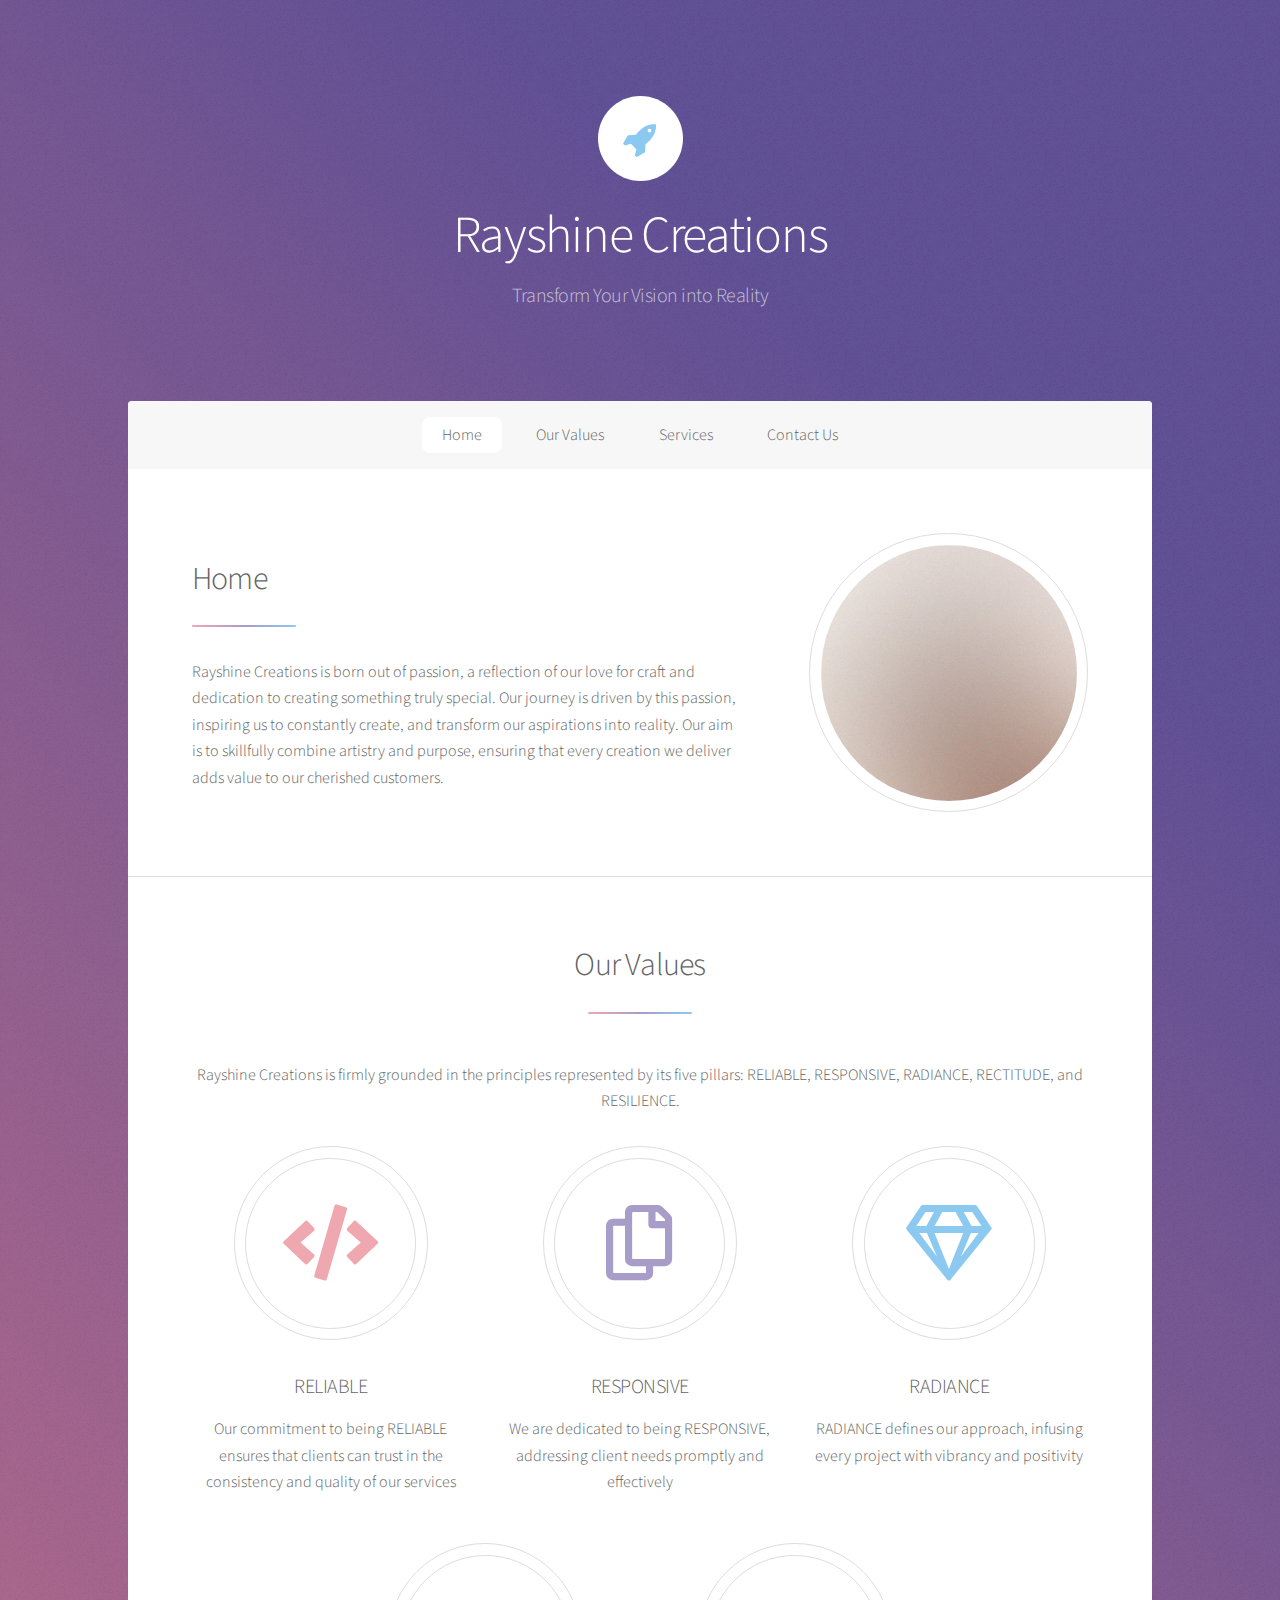
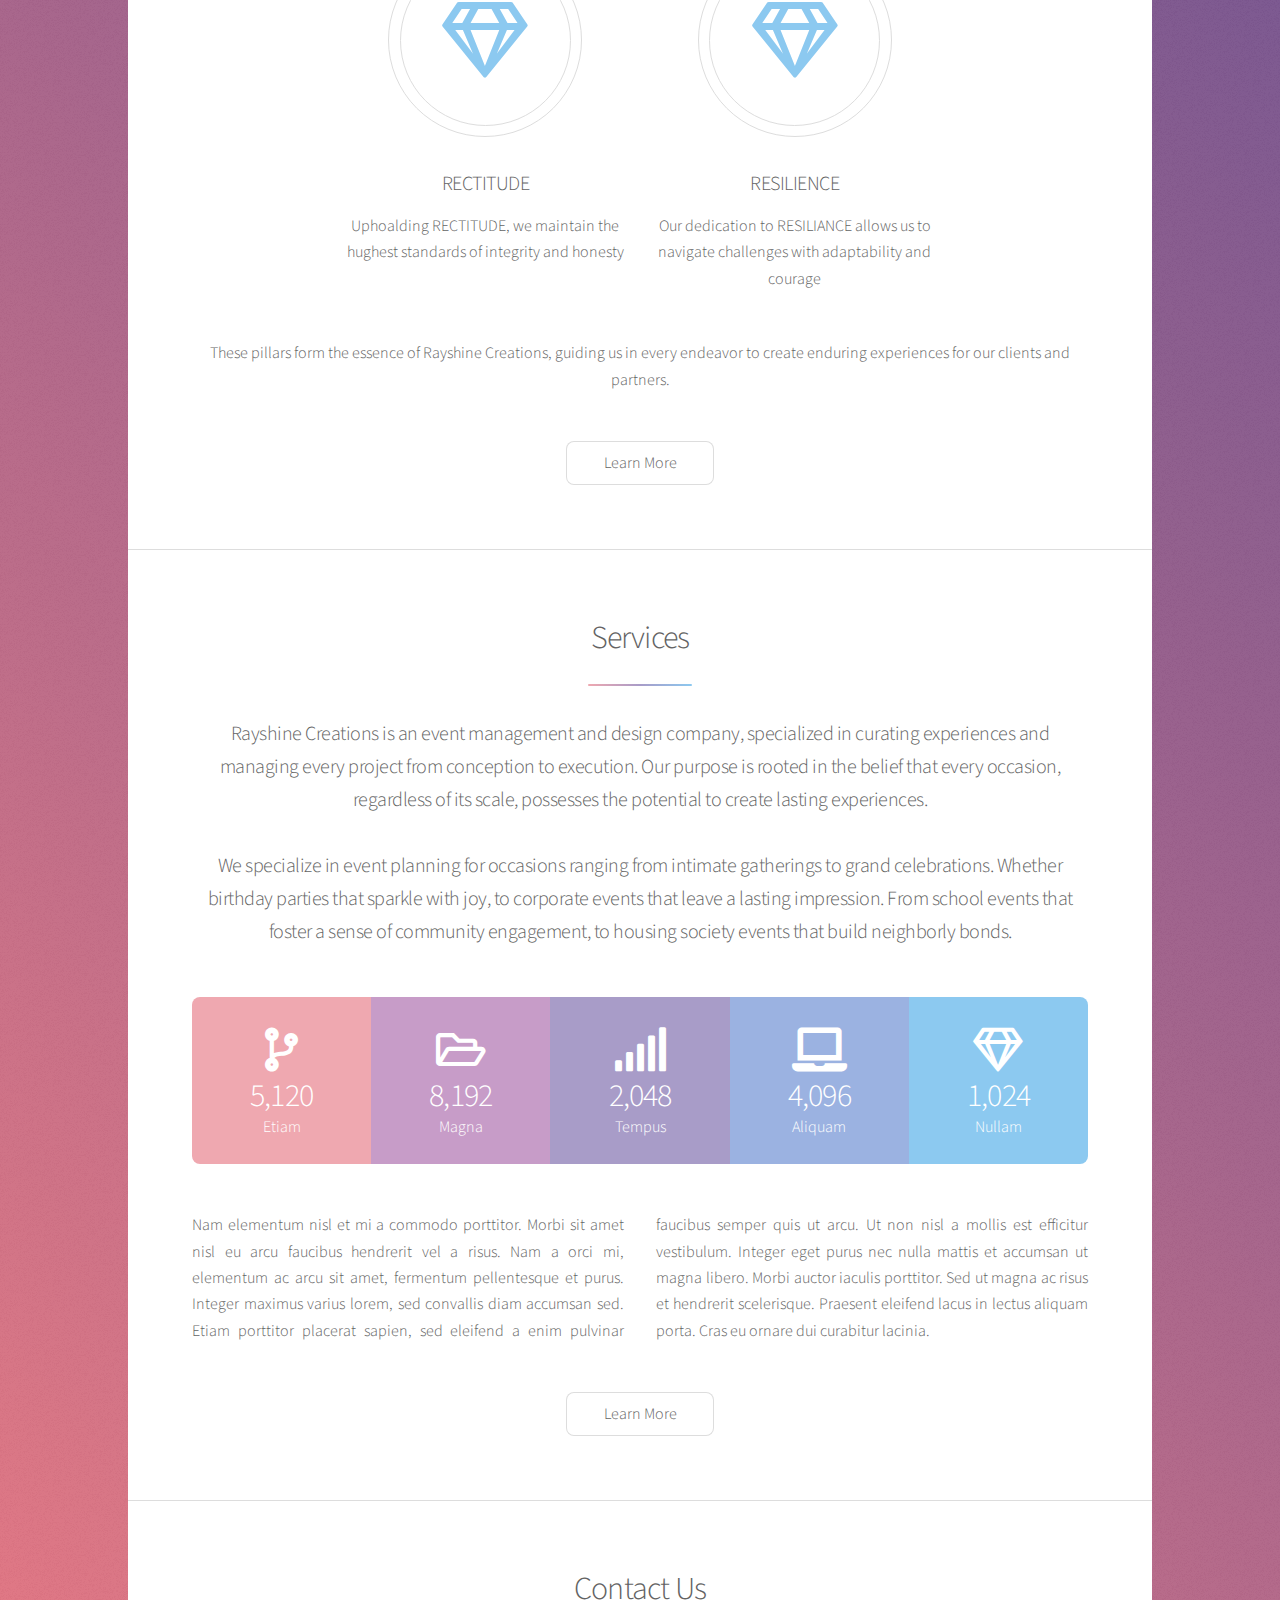
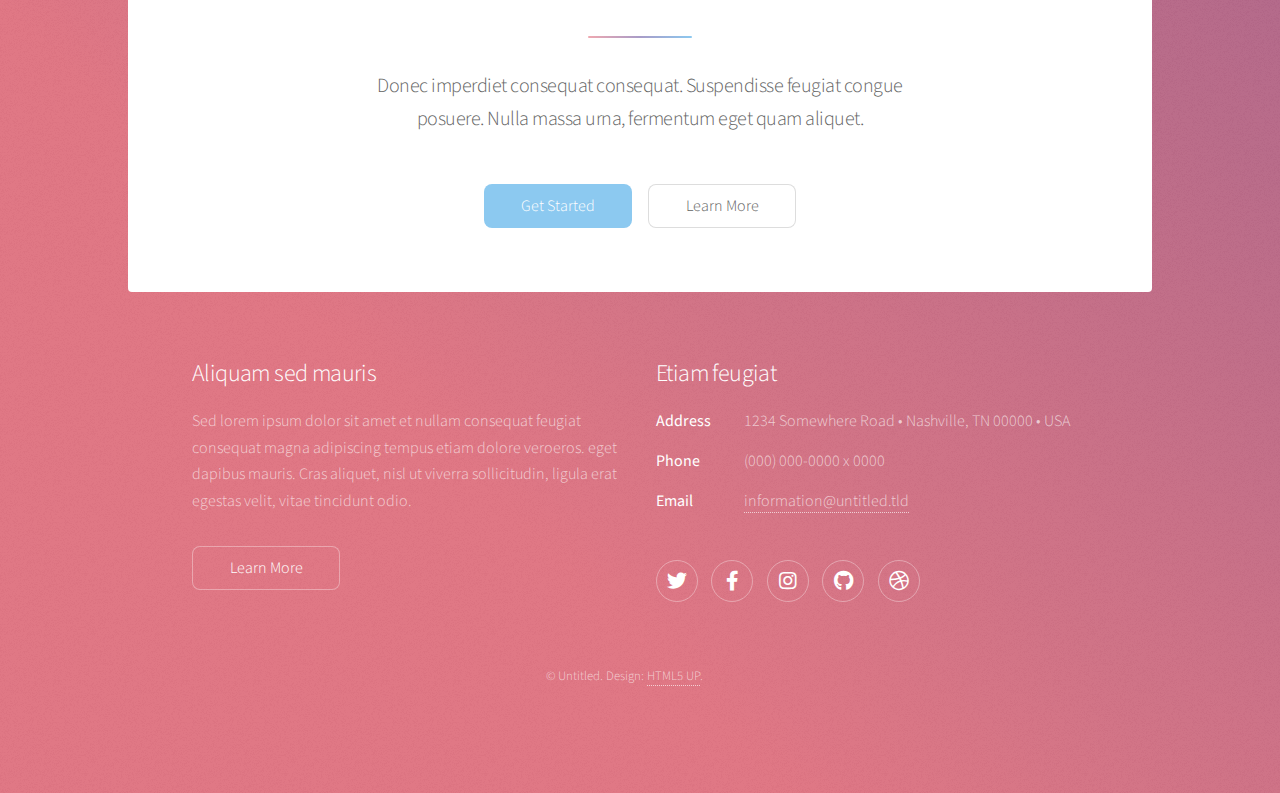
==== index.html @ f898d77c "initial commit" ====
<!DOCTYPE HTML>

<html>
	<head>
		<title>Rayshine Creations</title>
		<meta charset="utf-8" />
		<meta name="viewport" content="width=device-width, initial-scale=1, user-scalable=no" />
		<link rel="stylesheet" href="assets/css/main.css" />
		<noscript><link rel="stylesheet" href="assets/css/noscript.css" /></noscript>
	</head>
	<body class="is-preload">

		<!-- Wrapper -->
			<div id="wrapper">

				<!-- Header -->
					<header id="header" class="alt">
						<span class="logo"><img src="images/logo.svg" alt="" /></span>
						<h1>Rayshine Creations</h1>
						<p>Transform Your Vision into Reality</p>
					</header>

				<!-- Nav -->
					<nav id="nav">
						<ul>
							<li><a href="#intro" class="active">Home</a></li>
							<li><a href="#first">Our Values</a></li>
							<li><a href="#second">Services</a></li>
							<li><a href="#cta">Contact Us</a></li>
						</ul>
					</nav>

				<!-- Main -->
					<div id="main">

						<!-- Introduction -->
							<section id="intro" class="main">
								<div class="spotlight">
									<div class="content">
										<header class="major">
											<h2>Home</h2>
										</header>
										<p>Rayshine Creations is born out of passion, a reflection of our love for craft and dedication to creating
											something truly special. Our journey is driven by this passion, inspiring us to constantly create, and
											transform our aspirations into reality. Our aim is to skillfully combine artistry and purpose, ensuring
											that every creation we deliver adds value to our cherished customers.</p>
									</div>
									<span class="image"><img src="images/pic01.jpg" alt="" /></span>
								</div>
							</section>

						<!-- First Section -->
							<section id="first" class="main special">
								<header class="major">
									<h2>Our Values</h2>
								</header>
								<p>Rayshine Creations is firmly grounded in the principles represented by its five pillars:
									RELIABLE, RESPONSIVE, RADIANCE, RECTITUDE, and RESILIENCE.</p>
								<ul class="features">
									<li>
										<span class="icon solid major style1 fa-code"></span>
										<h3>RELIABLE</h3>
										<p>Our commitment to being RELIABLE ensures that clients can trust in the consistency and quality of our services</p>
									</li>
									<li>
										<span class="icon major style3 fa-copy"></span>
										<h3>RESPONSIVE</h3>
										<p>We are dedicated to being RESPONSIVE, addressing client needs promptly and effectively</p>
									</li>
									<li>
										<span class="icon major style5 fa-gem"></span>
										<h3>RADIANCE</h3>
										<p>RADIANCE defines our approach, infusing every project with vibrancy and positivity</p>
									</li>
									<li>
										<span class="icon major style5 fa-gem"></span>
										<h3>RECTITUDE</h3>
										<p>Uphoalding RECTITUDE, we maintain the hughest standards of integrity and honesty</p>
									</li>
									<li>
										<span class="icon major style5 fa-gem"></span>
										<h3>RESILIENCE</h3>
										<p>Our dedication to RESILIANCE allows us to navigate challenges with adaptability and courage</p>
									</li>
								</ul>
								<p>These pillars form the essence of Rayshine Creations, guiding us in every endeavor to create enduring experiences for our clients and partners.</p>
								<footer class="major">
									<ul class="actions special">
										<li><a href="generic.html" class="button">Learn More</a></li>
									</ul>
								</footer>
							</section>

						<!-- Second Section -->
							<section id="second" class="main special">
								<header class="major">
									<h2>Services</h2>
									<p>Rayshine Creations is an event management and design company, specialized in curating experiences and managing every project from conception to execution. Our purpose is rooted in the belief that every occasion, regardless of its scale, possesses the potential to create lasting experiences.<br><br>
										We specialize in event planning for occasions ranging from intimate gatherings to grand celebrations. Whether birthday parties that sparkle with joy, to corporate events that leave a lasting impression. From school events that foster a sense of community engagement, to housing society events that build neighborly bonds.
									</p>
								</header>
								<ul class="statistics">
									<li class="style1">
										<span class="icon solid fa-code-branch"></span>
										<strong>5,120</strong> Etiam
									</li>
									<li class="style2">
										<span class="icon fa-folder-open"></span>
										<strong>8,192</strong> Magna
									</li>
									<li class="style3">
										<span class="icon solid fa-signal"></span>
										<strong>2,048</strong> Tempus
									</li>
									<li class="style4">
										<span class="icon solid fa-laptop"></span>
										<strong>4,096</strong> Aliquam
									</li>
									<li class="style5">
										<span class="icon fa-gem"></span>
										<strong>1,024</strong> Nullam
									</li>
								</ul>
								<p class="content">Nam elementum nisl et mi a commodo porttitor. Morbi sit amet nisl eu arcu faucibus hendrerit vel a risus. Nam a orci mi, elementum ac arcu sit amet, fermentum pellentesque et purus. Integer maximus varius lorem, sed convallis diam accumsan sed. Etiam porttitor placerat sapien, sed eleifend a enim pulvinar faucibus semper quis ut arcu. Ut non nisl a mollis est efficitur vestibulum. Integer eget purus nec nulla mattis et accumsan ut magna libero. Morbi auctor iaculis porttitor. Sed ut magna ac risus et hendrerit scelerisque. Praesent eleifend lacus in lectus aliquam porta. Cras eu ornare dui curabitur lacinia.</p>
								<footer class="major">
									<ul class="actions special">
										<li><a href="generic.html" class="button">Learn More</a></li>
									</ul>
								</footer>
							</section>

						<!-- Get Started -->
							<section id="cta" class="main special">
								<header class="major">
									<h2>Contact Us</h2>
									<p>Donec imperdiet consequat consequat. Suspendisse feugiat congue<br />
									posuere. Nulla massa urna, fermentum eget quam aliquet.</p>
								</header>
								<footer class="major">
									<ul class="actions special">
										<li><a href="generic.html" class="button primary">Get Started</a></li>
										<li><a href="generic.html" class="button">Learn More</a></li>
									</ul>
								</footer>
							</section>

					</div>

				<!-- Footer -->
					<footer id="footer">
						<section>
							<h2>Aliquam sed mauris</h2>
							<p>Sed lorem ipsum dolor sit amet et nullam consequat feugiat consequat magna adipiscing tempus etiam dolore veroeros. eget dapibus mauris. Cras aliquet, nisl ut viverra sollicitudin, ligula erat egestas velit, vitae tincidunt odio.</p>
							<ul class="actions">
								<li><a href="generic.html" class="button">Learn More</a></li>
							</ul>
						</section>
						<section>
							<h2>Etiam feugiat</h2>
							<dl class="alt">
								<dt>Address</dt>
								<dd>1234 Somewhere Road &bull; Nashville, TN 00000 &bull; USA</dd>
								<dt>Phone</dt>
								<dd>(000) 000-0000 x 0000</dd>
								<dt>Email</dt>
								<dd><a href="#">information@untitled.tld</a></dd>
							</dl>
							<ul class="icons">
								<li><a href="#" class="icon brands fa-twitter alt"><span class="label">Twitter</span></a></li>
								<li><a href="#" class="icon brands fa-facebook-f alt"><span class="label">Facebook</span></a></li>
								<li><a href="#" class="icon brands fa-instagram alt"><span class="label">Instagram</span></a></li>
								<li><a href="#" class="icon brands fa-github alt"><span class="label">GitHub</span></a></li>
								<li><a href="#" class="icon brands fa-dribbble alt"><span class="label">Dribbble</span></a></li>
							</ul>
						</section>
						<p class="copyright">&copy; Untitled. Design: <a href="https://html5up.net">HTML5 UP</a>.</p>
					</footer>

			</div>

		<!-- Scripts -->
			<script src="assets/js/jquery.min.js"></script>
			<script src="assets/js/jquery.scrollex.min.js"></script>
			<script src="assets/js/jquery.scrolly.min.js"></script>
			<script src="assets/js/browser.min.js"></script>
			<script src="assets/js/breakpoints.min.js"></script>
			<script src="assets/js/util.js"></script>
			<script src="assets/js/main.js"></script>

	</body>
</html>
---- assets/css/main.css ----
@import url(fontawesome-all.min.css);
@import 'https://fonts.googleapis.com/css?family=Source+Sans+Pro:300,400';


html, body, div, span, applet, object,
iframe, h1, h2, h3, h4, h5, h6, p, blockquote,
pre, a, abbr, acronym, address, big, cite,
code, del, dfn, em, img, ins, kbd, q, s, samp,
small, strike, strong, sub, sup, tt, var, b,
u, i, center, dl, dt, dd, ol, ul, li, fieldset,
form, label, legend, table, caption, tbody,
tfoot, thead, tr, th, td, article, aside,
canvas, details, embed, figure, figcaption,
footer, header, hgroup, menu, nav, output, ruby,
section, summary, time, mark, audio, video {
	margin: 0;
	padding: 0;
	border: 0;
	font-size: 100%;
	font: inherit;
	vertical-align: baseline;}

article, aside, details, figcaption, figure,
footer, header, hgroup, menu, nav, section {
	display: block;}

body {
	line-height: 1;
}

ol, ul {
	list-style: none;
}

blockquote, q {
	quotes: none;
}

	blockquote:before, blockquote:after, q:before, q:after {
		content: '';
		content: none;
	}

table {
	border-collapse: collapse;
	border-spacing: 0;
}

body {
	-webkit-text-size-adjust: none;
}

mark {
	background-color: transparent;
	color: inherit;
}

input::-moz-focus-inner {
	border: 0;
	padding: 0;
}

input, select, textarea {
	-moz-appearance: none;
	-webkit-appearance: none;
	-ms-appearance: none;
	appearance: none;
}

/* Basic */

	@-ms-viewport {
		width: device-width;
	}

	body {
		-ms-overflow-style: scrollbar;
	}

	@media screen and (max-width: 480px) {

		html, body {
			min-width: 320px;
		}

	}

	html {
		box-sizing: border-box;
	}

	*, *:before, *:after {
		box-sizing: inherit;
	}

	body {
		background-color: #935d8c;
		background-image: url("images/overlay.png"), -moz-linear-gradient(45deg, #e37682 15%, #5f4d93 85%);
		background-image: url("images/overlay.png"), -webkit-linear-gradient(45deg, #e37682 15%, #5f4d93 85%);
		background-image: url("images/overlay.png"), -ms-linear-gradient(45deg, #e37682 15%, #5f4d93 85%);
		background-image: url("images/overlay.png"), linear-gradient(45deg, #e37682 15%, #5f4d93 85%);
	}

		body.is-preload *, body.is-preload *:before, body.is-preload *:after {
			-moz-animation: none !important;
			-webkit-animation: none !important;
			-ms-animation: none !important;
			animation: none !important;
			-moz-transition: none !important;
			-webkit-transition: none !important;
			-ms-transition: none !important;
			transition: none !important;
		}

/* Type */

	body {
		background-color: #935d8c;
		color: rgba(255, 255, 255, 0.65);
	}

	body, input, select, textarea {
		font-family: "Source Sans Pro", Helvetica, sans-serif;
		font-size: 17pt;
		font-weight: 300;
		line-height: 1.65;
	}

		@media screen and (max-width: 1680px) {

			body, input, select, textarea {
				font-size: 14pt;
			}

		}

		@media screen and (max-width: 1280px) {

			body, input, select, textarea {
				font-size: 12pt;
			}

		}

		/* @media screen and (max-width: 360px) {

			body, input, select, textarea {
				font-size: 11pt;
			}

		} */

	a {
		-moz-transition: color 0.2s ease, border-bottom 0.2s ease;
		-webkit-transition: color 0.2s ease, border-bottom 0.2s ease;
		-ms-transition: color 0.2s ease, border-bottom 0.2s ease;
		transition: color 0.2s ease, border-bottom 0.2s ease;
		text-decoration: none;
		border-bottom: dotted 1px;
		color: inherit;
	}

		a:hover {
			border-bottom-color: transparent;
		}

	strong, b {
		font-weight: 400;
	}

	em, i {
		font-style: italic;
	}

	p {
		margin: 0 0 2em 0;
	}

		p.content {
			-moz-columns: 20em 2;
			-webkit-columns: 20em 2;
			-ms-columns: 20em 2;
			columns: 20em 2;
			-moz-column-gap: 2em;
			-webkit-column-gap: 2em;
			-ms-column-gap: 2em;
			column-gap: 2em;
			text-align: justify;
		}

	h1, h2, h3, h4, h5, h6 {
		font-weight: 300;
		line-height: 1.5;
		margin: 0 0 0.7em 0;
		letter-spacing: -0.025em;
	}

		h1 a, h2 a, h3 a, h4 a, h5 a, h6 a {
			color: inherit;
			text-decoration: none;
		}

	h1 {
		font-size: 2.5em;
		line-height: 1.2;
	}

	h2 {
		font-size: 1.5em;
	}

	h3 {
		font-size: 1.25em;
	}

	h4 {
		font-size: 1.1em;
	}

	h5 {
		font-size: 0.9em;
	}

	h6 {
		font-size: 0.7em;
	}

	@media screen and (max-width: 736px) {

		h1 {
			font-size: 2em;
		}

	}

	sub {
		font-size: 0.8em;
		position: relative;
		top: 0.5em;
	}

	sup {
		font-size: 0.8em;
		position: relative;
		top: -0.5em;
	}

	blockquote {
		border-left: solid 4px;
		font-style: italic;
		margin: 0 0 2em 0;
		padding: 0.5em 0 0.5em 2em;
	}

	code {
		border-radius: 8px;
		border: solid 1px;
		font-family: "Courier New", monospace;
		font-size: 0.9em;
		margin: 0 0.25em;
		padding: 0.25em 0.65em;
	}

	pre {
		-webkit-overflow-scrolling: touch;
		font-family: "Courier New", monospace;
		font-size: 0.9em;
		margin: 0 0 2em 0;
	}

		pre code {
			display: block;
			line-height: 1.75;
			padding: 1em 1.5em;
			overflow-x: auto;
		}

	hr {
		border: 0;
		border-bottom: solid 1px;
		margin: 2em 0;
	}

		hr.major {
			margin: 3em 0;
		}

	.align-left {
		text-align: left;
	}

	.align-center {
		text-align: center;
	}

	.align-right {
		text-align: right;
	}

	input, select, textarea {
		color: #ffffff;
	}

	a:hover {
		color: #ffffff;
	}

	strong, b {
		color: #ffffff;
	}

	h1, h2, h3, h4, h5, h6 {
		color: #ffffff;
	}

	blockquote {
		border-left-color: rgba(255, 255, 255, 0.35);
	}

	code {
		background: rgba(255, 255, 255, 0.075);
		border-color: rgba(255, 255, 255, 0.35);
	}

	hr {
		border-bottom-color: rgba(255, 255, 255, 0.35);
	}

/* Row */

	.row {
		display: flex;
		flex-wrap: wrap;
		box-sizing: border-box;
		align-items: stretch;
	}

		.row > * {
			box-sizing: border-box;
		}

		.row.gtr-uniform > * > :last-child {
			margin-bottom: 0;
		}

		.row.aln-left {
			justify-content: flex-start;
		}

		.row.aln-center {
			justify-content: center;
		}

		.row.aln-right {
			justify-content: flex-end;
		}

		.row.aln-top {
			align-items: flex-start;
		}

		.row.aln-middle {
			align-items: center;
		}

		.row.aln-bottom {
			align-items: flex-end;
		}

		.row > .imp {
			order: -1;
		}

		.row > .col-1 {
			width: 8.33333%;
		}

		.row > .off-1 {
			margin-left: 8.33333%;
		}

		.row > .col-2 {
			width: 16.66667%;
		}

		.row > .off-2 {
			margin-left: 16.66667%;
		}

		.row > .col-3 {
			width: 25%;
		}

		.row > .off-3 {
			margin-left: 25%;
		}

		.row > .col-4 {
			width: 33.33333%;
		}

		.row > .off-4 {
			margin-left: 33.33333%;
		}

		.row > .col-5 {
			width: 41.66667%;
		}

		.row > .off-5 {
			margin-left: 41.66667%;
		}

		.row > .col-6 {
			width: 50%;
		}

		.row > .off-6 {
			margin-left: 50%;
		}

		.row > .col-7 {
			width: 58.33333%;
		}

		.row > .off-7 {
			margin-left: 58.33333%;
		}

		.row > .col-8 {
			width: 66.66667%;
		}

		.row > .off-8 {
			margin-left: 66.66667%;
		}

		.row > .col-9 {
			width: 75%;
		}

		.row > .off-9 {
			margin-left: 75%;
		}

		.row > .col-10 {
			width: 83.33333%;
		}

		.row > .off-10 {
			margin-left: 83.33333%;
		}

		.row > .col-11 {
			width: 91.66667%;
		}

		.row > .off-11 {
			margin-left: 91.66667%;
		}

		.row > .col-12 {
			width: 100%;
		}

		.row > .off-12 {
			margin-left: 100%;
		}

		.row.gtr-0 {
			margin-top: 0;
			margin-left: 0em;
		}

			.row.gtr-0 > * {
				padding: 0 0 0 0em;
			}

			.row.gtr-0.gtr-uniform {
				margin-top: 0em;
			}

				.row.gtr-0.gtr-uniform > * {
					padding-top: 0em;
				}

		.row.gtr-25 {
			margin-top: 0;
			margin-left: -0.375em;
		}

			.row.gtr-25 > * {
				padding: 0 0 0 0.375em;
			}

			.row.gtr-25.gtr-uniform {
				margin-top: -0.375em;
			}

				.row.gtr-25.gtr-uniform > * {
					padding-top: 0.375em;
				}

		.row.gtr-50 {
			margin-top: 0;
			margin-left: -0.75em;
		}

			.row.gtr-50 > * {
				padding: 0 0 0 0.75em;
			}

			.row.gtr-50.gtr-uniform {
				margin-top: -0.75em;
			}

				.row.gtr-50.gtr-uniform > * {
					padding-top: 0.75em;
				}

		.row {
			margin-top: 0;
			margin-left: -1.5em;
		}

			.row > * {
				padding: 0 0 0 1.5em;
			}

			.row.gtr-uniform {
				margin-top: -1.5em;
			}

				.row.gtr-uniform > * {
					padding-top: 1.5em;
				}

		.row.gtr-150 {
			margin-top: 0;
			margin-left: -2.25em;
		}

			.row.gtr-150 > * {
				padding: 0 0 0 2.25em;
			}

			.row.gtr-150.gtr-uniform {
				margin-top: -2.25em;
			}

				.row.gtr-150.gtr-uniform > * {
					padding-top: 2.25em;
				}

		.row.gtr-200 {
			margin-top: 0;
			margin-left: -3em;
		}

			.row.gtr-200 > * {
				padding: 0 0 0 3em;
			}

			.row.gtr-200.gtr-uniform {
				margin-top: -3em;
			}

				.row.gtr-200.gtr-uniform > * {
					padding-top: 3em;
				}

		@media screen and (max-width: 1680px) {

			.row {
				display: flex;
				flex-wrap: wrap;
				box-sizing: border-box;
				align-items: stretch;
			}

				.row > * {
					box-sizing: border-box;
				}

				.row.gtr-uniform > * > :last-child {
					margin-bottom: 0;
				}

				.row.aln-left {
					justify-content: flex-start;
				}

				.row.aln-center {
					justify-content: center;
				}

				.row.aln-right {
					justify-content: flex-end;
				}

				.row.aln-top {
					align-items: flex-start;
				}

				.row.aln-middle {
					align-items: center;
				}

				.row.aln-bottom {
					align-items: flex-end;
				}

				.row > .imp-xlarge {
					order: -1;
				}

				.row > .col-1-xlarge {
					width: 8.33333%;
				}

				.row > .off-1-xlarge {
					margin-left: 8.33333%;
				}

				.row > .col-2-xlarge {
					width: 16.66667%;
				}

				.row > .off-2-xlarge {
					margin-left: 16.66667%;
				}

				.row > .col-3-xlarge {
					width: 25%;
				}

				.row > .off-3-xlarge {
					margin-left: 25%;
				}

				.row > .col-4-xlarge {
					width: 33.33333%;
				}

				.row > .off-4-xlarge {
					margin-left: 33.33333%;
				}

				.row > .col-5-xlarge {
					width: 41.66667%;
				}

				.row > .off-5-xlarge {
					margin-left: 41.66667%;
				}

				.row > .col-6-xlarge {
					width: 50%;
				}

				.row > .off-6-xlarge {
					margin-left: 50%;
				}

				.row > .col-7-xlarge {
					width: 58.33333%;
				}

				.row > .off-7-xlarge {
					margin-left: 58.33333%;
				}

				.row > .col-8-xlarge {
					width: 66.66667%;
				}

				.row > .off-8-xlarge {
					margin-left: 66.66667%;
				}

				.row > .col-9-xlarge {
					width: 75%;
				}

				.row > .off-9-xlarge {
					margin-left: 75%;
				}

				.row > .col-10-xlarge {
					width: 83.33333%;
				}

				.row > .off-10-xlarge {
					margin-left: 83.33333%;
				}

				.row > .col-11-xlarge {
					width: 91.66667%;
				}

				.row > .off-11-xlarge {
					margin-left: 91.66667%;
				}

				.row > .col-12-xlarge {
					width: 100%;
				}

				.row > .off-12-xlarge {
					margin-left: 100%;
				}

				.row.gtr-0 {
					margin-top: 0;
					margin-left: 0em;
				}

					.row.gtr-0 > * {
						padding: 0 0 0 0em;
					}

					.row.gtr-0.gtr-uniform {
						margin-top: 0em;
					}

						.row.gtr-0.gtr-uniform > * {
							padding-top: 0em;
						}

				.row.gtr-25 {
					margin-top: 0;
					margin-left: -0.375em;
				}

					.row.gtr-25 > * {
						padding: 0 0 0 0.375em;
					}

					.row.gtr-25.gtr-uniform {
						margin-top: -0.375em;
					}

						.row.gtr-25.gtr-uniform > * {
							padding-top: 0.375em;
						}

				.row.gtr-50 {
					margin-top: 0;
					margin-left: -0.75em;
				}

					.row.gtr-50 > * {
						padding: 0 0 0 0.75em;
					}

					.row.gtr-50.gtr-uniform {
						margin-top: -0.75em;
					}

						.row.gtr-50.gtr-uniform > * {
							padding-top: 0.75em;
						}

				.row {
					margin-top: 0;
					margin-left: -1.5em;
				}

					.row > * {
						padding: 0 0 0 1.5em;
					}

					.row.gtr-uniform {
						margin-top: -1.5em;
					}

						.row.gtr-uniform > * {
							padding-top: 1.5em;
						}

				.row.gtr-150 {
					margin-top: 0;
					margin-left: -2.25em;
				}

					.row.gtr-150 > * {
						padding: 0 0 0 2.25em;
					}

					.row.gtr-150.gtr-uniform {
						margin-top: -2.25em;
					}

						.row.gtr-150.gtr-uniform > * {
							padding-top: 2.25em;
						}

				.row.gtr-200 {
					margin-top: 0;
					margin-left: -3em;
				}

					.row.gtr-200 > * {
						padding: 0 0 0 3em;
					}

					.row.gtr-200.gtr-uniform {
						margin-top: -3em;
					}

						.row.gtr-200.gtr-uniform > * {
							padding-top: 3em;
						}

		}

		@media screen and (max-width: 1280px) {

			.row {
				display: flex;
				flex-wrap: wrap;
				box-sizing: border-box;
				align-items: stretch;
			}

				.row > * {
					box-sizing: border-box;
				}

				.row.gtr-uniform > * > :last-child {
					margin-bottom: 0;
				}

				.row.aln-left {
					justify-content: flex-start;
				}

				.row.aln-center {
					justify-content: center;
				}

				.row.aln-right {
					justify-content: flex-end;
				}

				.row.aln-top {
					align-items: flex-start;
				}

				.row.aln-middle {
					align-items: center;
				}

				.row.aln-bottom {
					align-items: flex-end;
				}

				.row > .imp-large {
					order: -1;
				}

				.row > .col-1-large {
					width: 8.33333%;
				}

				.row > .off-1-large {
					margin-left: 8.33333%;
				}

				.row > .col-2-large {
					width: 16.66667%;
				}

				.row > .off-2-large {
					margin-left: 16.66667%;
				}

				.row > .col-3-large {
					width: 25%;
				}

				.row > .off-3-large {
					margin-left: 25%;
				}

				.row > .col-4-large {
					width: 33.33333%;
				}

				.row > .off-4-large {
					margin-left: 33.33333%;
				}

				.row > .col-5-large {
					width: 41.66667%;
				}

				.row > .off-5-large {
					margin-left: 41.66667%;
				}

				.row > .col-6-large {
					width: 50%;
				}

				.row > .off-6-large {
					margin-left: 50%;
				}

				.row > .col-7-large {
					width: 58.33333%;
				}

				.row > .off-7-large {
					margin-left: 58.33333%;
				}

				.row > .col-8-large {
					width: 66.66667%;
				}

				.row > .off-8-large {
					margin-left: 66.66667%;
				}

				.row > .col-9-large {
					width: 75%;
				}

				.row > .off-9-large {
					margin-left: 75%;
				}

				.row > .col-10-large {
					width: 83.33333%;
				}

				.row > .off-10-large {
					margin-left: 83.33333%;
				}

				.row > .col-11-large {
					width: 91.66667%;
				}

				.row > .off-11-large {
					margin-left: 91.66667%;
				}

				.row > .col-12-large {
					width: 100%;
				}

				.row > .off-12-large {
					margin-left: 100%;
				}

				.row.gtr-0 {
					margin-top: 0;
					margin-left: 0em;
				}

					.row.gtr-0 > * {
						padding: 0 0 0 0em;
					}

					.row.gtr-0.gtr-uniform {
						margin-top: 0em;
					}

						.row.gtr-0.gtr-uniform > * {
							padding-top: 0em;
						}

				.row.gtr-25 {
					margin-top: 0;
					margin-left: -0.375em;
				}

					.row.gtr-25 > * {
						padding: 0 0 0 0.375em;
					}

					.row.gtr-25.gtr-uniform {
						margin-top: -0.375em;
					}

						.row.gtr-25.gtr-uniform > * {
							padding-top: 0.375em;
						}

				.row.gtr-50 {
					margin-top: 0;
					margin-left: -0.75em;
				}

					.row.gtr-50 > * {
						padding: 0 0 0 0.75em;
					}

					.row.gtr-50.gtr-uniform {
						margin-top: -0.75em;
					}

						.row.gtr-50.gtr-uniform > * {
							padding-top: 0.75em;
						}

				.row {
					margin-top: 0;
					margin-left: -1.5em;
				}

					.row > * {
						padding: 0 0 0 1.5em;
					}

					.row.gtr-uniform {
						margin-top: -1.5em;
					}

						.row.gtr-uniform > * {
							padding-top: 1.5em;
						}

				.row.gtr-150 {
					margin-top: 0;
					margin-left: -2.25em;
				}

					.row.gtr-150 > * {
						padding: 0 0 0 2.25em;
					}

					.row.gtr-150.gtr-uniform {
						margin-top: -2.25em;
					}

						.row.gtr-150.gtr-uniform > * {
							padding-top: 2.25em;
						}

				.row.gtr-200 {
					margin-top: 0;
					margin-left: -3em;
				}

					.row.gtr-200 > * {
						padding: 0 0 0 3em;
					}

					.row.gtr-200.gtr-uniform {
						margin-top: -3em;
					}

						.row.gtr-200.gtr-uniform > * {
							padding-top: 3em;
						}

		}

		@media screen and (max-width: 980px) {

			.row {
				display: flex;
				flex-wrap: wrap;
				box-sizing: border-box;
				align-items: stretch;
			}

				.row > * {
					box-sizing: border-box;
				}

				.row.gtr-uniform > * > :last-child {
					margin-bottom: 0;
				}

				.row.aln-left {
					justify-content: flex-start;
				}

				.row.aln-center {
					justify-content: center;
				}

				.row.aln-right {
					justify-content: flex-end;
				}

				.row.aln-top {
					align-items: flex-start;
				}

				.row.aln-middle {
					align-items: center;
				}

				.row.aln-bottom {
					align-items: flex-end;
				}

				.row > .imp-medium {
					order: -1;
				}

				.row > .col-1-medium {
					width: 8.33333%;
				}

				.row > .off-1-medium {
					margin-left: 8.33333%;
				}

				.row > .col-2-medium {
					width: 16.66667%;
				}

				.row > .off-2-medium {
					margin-left: 16.66667%;
				}

				.row > .col-3-medium {
					width: 25%;
				}

				.row > .off-3-medium {
					margin-left: 25%;
				}

				.row > .col-4-medium {
					width: 33.33333%;
				}

				.row > .off-4-medium {
					margin-left: 33.33333%;
				}

				.row > .col-5-medium {
					width: 41.66667%;
				}

				.row > .off-5-medium {
					margin-left: 41.66667%;
				}

				.row > .col-6-medium {
					width: 50%;
				}

				.row > .off-6-medium {
					margin-left: 50%;
				}

				.row > .col-7-medium {
					width: 58.33333%;
				}

				.row > .off-7-medium {
					margin-left: 58.33333%;
				}

				.row > .col-8-medium {
					width: 66.66667%;
				}

				.row > .off-8-medium {
					margin-left: 66.66667%;
				}

				.row > .col-9-medium {
					width: 75%;
				}

				.row > .off-9-medium {
					margin-left: 75%;
				}

				.row > .col-10-medium {
					width: 83.33333%;
				}

				.row > .off-10-medium {
					margin-left: 83.33333%;
				}

				.row > .col-11-medium {
					width: 91.66667%;
				}

				.row > .off-11-medium {
					margin-left: 91.66667%;
				}

				.row > .col-12-medium {
					width: 100%;
				}

				.row > .off-12-medium {
					margin-left: 100%;
				}

				.row.gtr-0 {
					margin-top: 0;
					margin-left: 0em;
				}

					.row.gtr-0 > * {
						padding: 0 0 0 0em;
					}

					.row.gtr-0.gtr-uniform {
						margin-top: 0em;
					}

						.row.gtr-0.gtr-uniform > * {
							padding-top: 0em;
						}

				.row.gtr-25 {
					margin-top: 0;
					margin-left: -0.375em;
				}

					.row.gtr-25 > * {
						padding: 0 0 0 0.375em;
					}

					.row.gtr-25.gtr-uniform {
						margin-top: -0.375em;
					}

						.row.gtr-25.gtr-uniform > * {
							padding-top: 0.375em;
						}

				.row.gtr-50 {
					margin-top: 0;
					margin-left: -0.75em;
				}

					.row.gtr-50 > * {
						padding: 0 0 0 0.75em;
					}

					.row.gtr-50.gtr-uniform {
						margin-top: -0.75em;
					}

						.row.gtr-50.gtr-uniform > * {
							padding-top: 0.75em;
						}

				.row {
					margin-top: 0;
					margin-left: -1.5em;
				}

					.row > * {
						padding: 0 0 0 1.5em;
					}

					.row.gtr-uniform {
						margin-top: -1.5em;
					}

						.row.gtr-uniform > * {
							padding-top: 1.5em;
						}

				.row.gtr-150 {
					margin-top: 0;
					margin-left: -2.25em;
				}

					.row.gtr-150 > * {
						padding: 0 0 0 2.25em;
					}

					.row.gtr-150.gtr-uniform {
						margin-top: -2.25em;
					}

						.row.gtr-150.gtr-uniform > * {
							padding-top: 2.25em;
						}

				.row.gtr-200 {
					margin-top: 0;
					margin-left: -3em;
				}

					.row.gtr-200 > * {
						padding: 0 0 0 3em;
					}

					.row.gtr-200.gtr-uniform {
						margin-top: -3em;
					}

						.row.gtr-200.gtr-uniform > * {
							padding-top: 3em;
						}

		}

		@media screen and (max-width: 736px) {

			.row {
				display: flex;
				flex-wrap: wrap;
				box-sizing: border-box;
				align-items: stretch;
			}

				.row > * {
					box-sizing: border-box;
				}

				.row.gtr-uniform > * > :last-child {
					margin-bottom: 0;
				}

				.row.aln-left {
					justify-content: flex-start;
				}

				.row.aln-center {
					justify-content: center;
				}

				.row.aln-right {
					justify-content: flex-end;
				}

				.row.aln-top {
					align-items: flex-start;
				}

				.row.aln-middle {
					align-items: center;
				}

				.row.aln-bottom {
					align-items: flex-end;
				}

				.row > .imp-small {
					order: -1;
				}

				.row > .col-1-small {
					width: 8.33333%;
				}

				.row > .off-1-small {
					margin-left: 8.33333%;
				}

				.row > .col-2-small {
					width: 16.66667%;
				}

				.row > .off-2-small {
					margin-left: 16.66667%;
				}

				.row > .col-3-small {
					width: 25%;
				}

				.row > .off-3-small {
					margin-left: 25%;
				}

				.row > .col-4-small {
					width: 33.33333%;
				}

				.row > .off-4-small {
					margin-left: 33.33333%;
				}

				.row > .col-5-small {
					width: 41.66667%;
				}

				.row > .off-5-small {
					margin-left: 41.66667%;
				}

				.row > .col-6-small {
					width: 50%;
				}

				.row > .off-6-small {
					margin-left: 50%;
				}

				.row > .col-7-small {
					width: 58.33333%;
				}

				.row > .off-7-small {
					margin-left: 58.33333%;
				}

				.row > .col-8-small {
					width: 66.66667%;
				}

				.row > .off-8-small {
					margin-left: 66.66667%;
				}

				.row > .col-9-small {
					width: 75%;
				}

				.row > .off-9-small {
					margin-left: 75%;
				}

				.row > .col-10-small {
					width: 83.33333%;
				}

				.row > .off-10-small {
					margin-left: 83.33333%;
				}

				.row > .col-11-small {
					width: 91.66667%;
				}

				.row > .off-11-small {
					margin-left: 91.66667%;
				}

				.row > .col-12-small {
					width: 100%;
				}

				.row > .off-12-small {
					margin-left: 100%;
				}

				.row.gtr-0 {
					margin-top: 0;
					margin-left: 0em;
				}

					.row.gtr-0 > * {
						padding: 0 0 0 0em;
					}

					.row.gtr-0.gtr-uniform {
						margin-top: 0em;
					}

						.row.gtr-0.gtr-uniform > * {
							padding-top: 0em;
						}

				.row.gtr-25 {
					margin-top: 0;
					margin-left: -0.25em;
				}

					.row.gtr-25 > * {
						padding: 0 0 0 0.25em;
					}

					.row.gtr-25.gtr-uniform {
						margin-top: -0.25em;
					}

						.row.gtr-25.gtr-uniform > * {
							padding-top: 0.25em;
						}

				.row.gtr-50 {
					margin-top: 0;
					margin-left: -0.5em;
				}

					.row.gtr-50 > * {
						padding: 0 0 0 0.5em;
					}

					.row.gtr-50.gtr-uniform {
						margin-top: -0.5em;
					}

						.row.gtr-50.gtr-uniform > * {
							padding-top: 0.5em;
						}

				.row {
					margin-top: 0;
					margin-left: -1em;
				}

					.row > * {
						padding: 0 0 0 1em;
					}

					.row.gtr-uniform {
						margin-top: -1em;
					}

						.row.gtr-uniform > * {
							padding-top: 1em;
						}

				.row.gtr-150 {
					margin-top: 0;
					margin-left: -1.5em;
				}

					.row.gtr-150 > * {
						padding: 0 0 0 1.5em;
					}

					.row.gtr-150.gtr-uniform {
						margin-top: -1.5em;
					}

						.row.gtr-150.gtr-uniform > * {
							padding-top: 1.5em;
						}

				.row.gtr-200 {
					margin-top: 0;
					margin-left: -2em;
				}

					.row.gtr-200 > * {
						padding: 0 0 0 2em;
					}

					.row.gtr-200.gtr-uniform {
						margin-top: -2em;
					}

						.row.gtr-200.gtr-uniform > * {
							padding-top: 2em;
						}

		}

		@media screen and (max-width: 480px) {

			.row {
				display: flex;
				flex-wrap: wrap;
				box-sizing: border-box;
				align-items: stretch;
			}

				.row > * {
					box-sizing: border-box;
				}

				.row.gtr-uniform > * > :last-child {
					margin-bottom: 0;
				}

				.row.aln-left {
					justify-content: flex-start;
				}

				.row.aln-center {
					justify-content: center;
				}

				.row.aln-right {
					justify-content: flex-end;
				}

				.row.aln-top {
					align-items: flex-start;
				}

				.row.aln-middle {
					align-items: center;
				}

				.row.aln-bottom {
					align-items: flex-end;
				}

				.row > .imp-xsmall {
					order: -1;
				}

				.row > .col-1-xsmall {
					width: 8.33333%;
				}

				.row > .off-1-xsmall {
					margin-left: 8.33333%;
				}

				.row > .col-2-xsmall {
					width: 16.66667%;
				}

				.row > .off-2-xsmall {
					margin-left: 16.66667%;
				}

				.row > .col-3-xsmall {
					width: 25%;
				}

				.row > .off-3-xsmall {
					margin-left: 25%;
				}

				.row > .col-4-xsmall {
					width: 33.33333%;
				}

				.row > .off-4-xsmall {
					margin-left: 33.33333%;
				}

				.row > .col-5-xsmall {
					width: 41.66667%;
				}

				.row > .off-5-xsmall {
					margin-left: 41.66667%;
				}

				.row > .col-6-xsmall {
					width: 50%;
				}

				.row > .off-6-xsmall {
					margin-left: 50%;
				}

				.row > .col-7-xsmall {
					width: 58.33333%;
				}

				.row > .off-7-xsmall {
					margin-left: 58.33333%;
				}

				.row > .col-8-xsmall {
					width: 66.66667%;
				}

				.row > .off-8-xsmall {
					margin-left: 66.66667%;
				}

				.row > .col-9-xsmall {
					width: 75%;
				}

				.row > .off-9-xsmall {
					margin-left: 75%;
				}

				.row > .col-10-xsmall {
					width: 83.33333%;
				}

				.row > .off-10-xsmall {
					margin-left: 83.33333%;
				}

				.row > .col-11-xsmall {
					width: 91.66667%;
				}

				.row > .off-11-xsmall {
					margin-left: 91.66667%;
				}

				.row > .col-12-xsmall {
					width: 100%;
				}

				.row > .off-12-xsmall {
					margin-left: 100%;
				}

				.row.gtr-0 {
					margin-top: 0;
					margin-left: 0em;
				}

					.row.gtr-0 > * {
						padding: 0 0 0 0em;
					}

					.row.gtr-0.gtr-uniform {
						margin-top: 0em;
					}

						.row.gtr-0.gtr-uniform > * {
							padding-top: 0em;
						}

				.row.gtr-25 {
					margin-top: 0;
					margin-left: -0.3125em;
				}

					.row.gtr-25 > * {
						padding: 0 0 0 0.3125em;
					}

					.row.gtr-25.gtr-uniform {
						margin-top: -0.3125em;
					}

						.row.gtr-25.gtr-uniform > * {
							padding-top: 0.3125em;
						}

				.row.gtr-50 {
					margin-top: 0;
					margin-left: -0.625em;
				}

					.row.gtr-50 > * {
						padding: 0 0 0 0.625em;
					}

					.row.gtr-50.gtr-uniform {
						margin-top: -0.625em;
					}

						.row.gtr-50.gtr-uniform > * {
							padding-top: 0.625em;
						}

				.row {
					margin-top: 0;
					margin-left: -1.25em;
				}

					.row > * {
						padding: 0 0 0 1.25em;
					}

					.row.gtr-uniform {
						margin-top: -1.25em;
					}

						.row.gtr-uniform > * {
							padding-top: 1.25em;
						}

				.row.gtr-150 {
					margin-top: 0;
					margin-left: -1.875em;
				}

					.row.gtr-150 > * {
						padding: 0 0 0 1.875em;
					}

					.row.gtr-150.gtr-uniform {
						margin-top: -1.875em;
					}

						.row.gtr-150.gtr-uniform > * {
							padding-top: 1.875em;
						}

				.row.gtr-200 {
					margin-top: 0;
					margin-left: -2.5em;
				}

					.row.gtr-200 > * {
						padding: 0 0 0 2.5em;
					}

					.row.gtr-200.gtr-uniform {
						margin-top: -2.5em;
					}

						.row.gtr-200.gtr-uniform > * {
							padding-top: 2.5em;
						}

		}

/* Box */

	.box {
		border-radius: 8px;
		border: solid;
		margin-bottom: 2em;
		padding: 1.5em;
	}

		.box > :last-child,
		.box > :last-child > :last-child,
		.box > :last-child > :last-child > :last-child {
			margin-bottom: 0;
		}

		.box.alt {
			border: 0;
			border-radius: 0;
			padding: 0;
		}

	.box {
		border-color: rgba(255, 255, 255, 0.35);
	}

/* Button */

	input[type="submit"],
	input[type="reset"],
	input[type="button"],
	button,
	.button {
		-moz-appearance: none;
		-webkit-appearance: none;
		-ms-appearance: none;
		appearance: none;
		-moz-transition: background-color 0.2s ease-in-out, color 0.2s ease-in-out;
		-webkit-transition: background-color 0.2s ease-in-out, color 0.2s ease-in-out;
		-ms-transition: background-color 0.2s ease-in-out, color 0.2s ease-in-out;
		transition: background-color 0.2s ease-in-out, color 0.2s ease-in-out;
		border-radius: 8px;
		border: 0;
		cursor: pointer;
		display: inline-block;
		font-weight: 300;
		height: 2.75em;
		line-height: 2.75em;
		min-width: 9.25em;
		padding: 0 1.5em;
		text-align: center;
		text-decoration: none;
		white-space: nowrap;
	}

		input[type="submit"].icon,
		input[type="reset"].icon,
		input[type="button"].icon,
		button.icon,
		.button.icon {
			padding-left: 1.35em;
		}

			input[type="submit"].icon:before,
			input[type="reset"].icon:before,
			input[type="button"].icon:before,
			button.icon:before,
			.button.icon:before {
				margin-right: 0.5em;
			}

		input[type="submit"].fit,
		input[type="reset"].fit,
		input[type="button"].fit,
		button.fit,
		.button.fit {
			width: 100%;
		}

		input[type="submit"].small,
		input[type="reset"].small,
		input[type="button"].small,
		button.small,
		.button.small {
			font-size: 0.8em;
		}

		input[type="submit"].large,
		input[type="reset"].large,
		input[type="button"].large,
		button.large,
		.button.large {
			font-size: 1.35em;
		}

		input[type="submit"].disabled, input[type="submit"]:disabled,
		input[type="reset"].disabled,
		input[type="reset"]:disabled,
		input[type="button"].disabled,
		input[type="button"]:disabled,
		button.disabled,
		button:disabled,
		.button.disabled,
		.button:disabled {
			pointer-events: none;
			opacity: 0.25;
		}

		@media screen and (max-width: 736px) {

			input[type="submit"],
			input[type="reset"],
			input[type="button"],
			button,
			.button {
				min-width: 0;
			}

		}

	input[type="submit"],
	input[type="reset"],
	input[type="button"],
	button,
	.button {
		background-color: transparent;
		box-shadow: inset 0 0 0 1px rgba(255, 255, 255, 0.35);
		color: #ffffff !important;
	}

		input[type="submit"]:hover,
		input[type="reset"]:hover,
		input[type="button"]:hover,
		button:hover,
		.button:hover {
			background-color: rgba(255, 255, 255, 0.075);
		}

		input[type="submit"]:active,
		input[type="reset"]:active,
		input[type="button"]:active,
		button:active,
		.button:active {
			background-color: rgba(255, 255, 255, 0.2);
		}

		input[type="submit"].icon:before,
		input[type="reset"].icon:before,
		input[type="button"].icon:before,
		button.icon:before,
		.button.icon:before {
			color: rgba(255, 255, 255, 0.5);
		}

		input[type="submit"].primary,
		input[type="reset"].primary,
		input[type="button"].primary,
		button.primary,
		.button.primary {
			background-color: #8cc9f0;
			color: #ffffff !important;
			box-shadow: none;
		}

			input[type="submit"].primary:hover,
			input[type="reset"].primary:hover,
			input[type="button"].primary:hover,
			button.primary:hover,
			.button.primary:hover {
				background-color: #9acff2;
			}

			input[type="submit"].primary:active,
			input[type="reset"].primary:active,
			input[type="button"].primary:active,
			button.primary:active,
			.button.primary:active {
				background-color: #7ec3ee;
			}

			input[type="submit"].primary.icon:before,
			input[type="reset"].primary.icon:before,
			input[type="button"].primary.icon:before,
			button.primary.icon:before,
			.button.primary.icon:before {
				color: #ffffff !important;
			}

/* Form */

	form {
		margin: 0 0 2em 0;
	}

	label {
		display: block;
		font-size: 0.9em;
		font-weight: 400;
		margin: 0 0 1em 0;
	}

	input[type="text"],
	input[type="password"],
	input[type="email"],
	select,
	textarea {
		-moz-appearance: none;
		-webkit-appearance: none;
		-ms-appearance: none;
		appearance: none;
		border-radius: 8px;
		border: solid 1px;
		color: inherit;
		display: block;
		outline: 0;
		padding: 0 1em;
		text-decoration: none;
		width: 100%;
	}

		input[type="text"]:invalid,
		input[type="password"]:invalid,
		input[type="email"]:invalid,
		select:invalid,
		textarea:invalid {
			box-shadow: none;
		}

	select {
		background-size: 1.25rem;
		background-repeat: no-repeat;
		background-position: calc(100% - 1rem) center;
		height: 2.75em;
		padding-right: 2.75em;
		text-overflow: ellipsis;
	}

		select:focus::-ms-value {
			background-color: transparent;
		}

		select::-ms-expand {
			display: none;
		}

	input[type="text"],
	input[type="password"],
	input[type="email"],
	select {
		height: 2.75em;
	}

	textarea {
		padding: 0.75em 1em;
	}

	input[type="checkbox"],
	input[type="radio"] {
		-moz-appearance: none;
		-webkit-appearance: none;
		-ms-appearance: none;
		appearance: none;
		display: block;
		float: left;
		margin-right: -2em;
		opacity: 0;
		width: 1em;
		z-index: -1;
	}

		input[type="checkbox"] + label,
		input[type="radio"] + label {
			text-decoration: none;
			cursor: pointer;
			display: inline-block;
			font-size: 1em;
			font-weight: 300;
			padding-left: 2.4em;
			padding-right: 0.75em;
			position: relative;
		}

			input[type="checkbox"] + label:before,
			input[type="radio"] + label:before {
				-moz-osx-font-smoothing: grayscale;
				-webkit-font-smoothing: antialiased;
				display: inline-block;
				font-style: normal;
				font-variant: normal;
				text-rendering: auto;
				line-height: 1;
				text-transform: none !important;
				font-family: 'Font Awesome 5 Free';
				font-weight: 900;
			}

			input[type="checkbox"] + label:before,
			input[type="radio"] + label:before {
				border-radius: 8px;
				border: solid 1px;
				content: '';
				display: inline-block;
				font-size: 0.8em;
				height: 2.0625em;
				left: 0;
				line-height: 2.0625em;
				position: absolute;
				text-align: center;
				top: 0;
				width: 2.0625em;
			}

		input[type="checkbox"]:checked + label:before,
		input[type="radio"]:checked + label:before {
			content: '\f00c';
		}

	input[type="checkbox"] + label:before {
		border-radius: 8px;
	}

	input[type="radio"] + label:before {
		border-radius: 100%;
	}

	::-webkit-input-placeholder {
		opacity: 1.0;
	}

	:-moz-placeholder {
		opacity: 1.0;
	}

	::-moz-placeholder {
		opacity: 1.0;
	}

	:-ms-input-placeholder {
		opacity: 1.0;
	}

	label {
		color: #ffffff;
	}

	input[type="text"],
	input[type="password"],
	input[type="email"],
	select,
	textarea {
		background-color: rgba(255, 255, 255, 0.075);
		border-color: rgba(255, 255, 255, 0.35);
	}

		input[type="text"]:focus,
		input[type="password"]:focus,
		input[type="email"]:focus,
		select:focus,
		textarea:focus {
			border-color: #8cc9f0;
			box-shadow: 0 0 0 1px #8cc9f0;
		}

	select {
		background-image: url("data:image/svg+xml;charset=utf8,%3Csvg xmlns='http://www.w3.org/2000/svg' width='40' height='40' preserveAspectRatio='none' viewBox='0 0 40 40'%3E%3Cpath d='M9.4,12.3l10.4,10.4l10.4-10.4c0.2-0.2,0.5-0.4,0.9-0.4c0.3,0,0.6,0.1,0.9,0.4l3.3,3.3c0.2,0.2,0.4,0.5,0.4,0.9 c0,0.4-0.1,0.6-0.4,0.9L20.7,31.9c-0.2,0.2-0.5,0.4-0.9,0.4c-0.3,0-0.6-0.1-0.9-0.4L4.3,17.3c-0.2-0.2-0.4-0.5-0.4-0.9 c0-0.4,0.1-0.6,0.4-0.9l3.3-3.3c0.2-0.2,0.5-0.4,0.9-0.4S9.1,12.1,9.4,12.3z' fill='rgba(255, 255, 255, 0.35)' /%3E%3C/svg%3E");
	}

		select option {
			color: #ffffff;
			background: #935d8c;
		}

	input[type="checkbox"] + label,
	input[type="radio"] + label {
		color: rgba(255, 255, 255, 0.65);
	}

		input[type="checkbox"] + label:before,
		input[type="radio"] + label:before {
			background: rgba(255, 255, 255, 0.075);
			border-color: rgba(255, 255, 255, 0.35);
		}

	input[type="checkbox"]:checked + label:before,
	input[type="radio"]:checked + label:before {
		background-color: #ffffff;
		border-color: #ffffff;
		color: #935d8c;
	}

	input[type="checkbox"]:focus + label:before,
	input[type="radio"]:focus + label:before {
		border-color: #8cc9f0;
		box-shadow: 0 0 0 1px #8cc9f0;
	}

	::-webkit-input-placeholder {
		color: rgba(255, 255, 255, 0.5) !important;
	}

	:-moz-placeholder {
		color: rgba(255, 255, 255, 0.5) !important;
	}

	::-moz-placeholder {
		color: rgba(255, 255, 255, 0.5) !important;
	}

	:-ms-input-placeholder {
		color: rgba(255, 255, 255, 0.5) !important;
	}

	.formerize-placeholder {
		color: rgba(255, 255, 255, 0.5) !important;
	}

/* Icon */

	.icon {
		text-decoration: none;
		-moz-transition: background-color 0.2s ease-in-out, color 0.2s ease-in-out;
		-webkit-transition: background-color 0.2s ease-in-out, color 0.2s ease-in-out;
		-ms-transition: background-color 0.2s ease-in-out, color 0.2s ease-in-out;
		transition: background-color 0.2s ease-in-out, color 0.2s ease-in-out;
		border-bottom: none;
		position: relative;
	}

		.icon:before {
			-moz-osx-font-smoothing: grayscale;
			-webkit-font-smoothing: antialiased;
			display: inline-block;
			font-style: normal;
			font-variant: normal;
			text-rendering: auto;
			line-height: 1;
			text-transform: none !important;
			font-family: 'Font Awesome 5 Free';
			font-weight: 400;
		}

		.icon > .label {
			display: none;
		}

		.icon:before {
			line-height: solid;
		}

		.icon.solid:before {
			font-weight: 900;
		}

		.icon.brands:before {
			font-family: 'Font Awesome 5 Brands';
		}

		.icon.major {
			border: solid 1px;
			display: inline-block;
			border-radius: 100%;
			padding: 0.65em;
			margin: 0 0 2em 0;
			cursor: default;
		}

			.icon.major:before {
				display: inline-block;
				font-size: 6.25rem;
				width: 2.25em;
				height: 2.25em;
				line-height: 2.2em;
				border-radius: 100%;
				border: solid 1px;
				text-align: center;
			}

		.icon.alt {
			display: inline-block;
			border: solid 1px;
			border-radius: 100%;
		}

			.icon.alt:before {
				display: block;
				font-size: 1.25em;
				width: 2em;
				height: 2em;
				text-align: center;
				line-height: 2em;
			}

		.icon.style1 {
			color: #efa8b0;
		}

		.icon.style2 {
			color: #c79cc8;
		}

		.icon.style3 {
			color: #a89cc8;
		}

		.icon.style4 {
			color: #9bb2e1;
		}

		.icon.style5 {
			color: #8cc9f0;
		}

		@media screen and (max-width: 1680px) {

			.icon.major:before {
				font-size: 5.5rem;
			}

		}

		@media screen and (max-width: 1280px) {

			.icon.major:before {
				font-size: 4.75rem;
			}

		}

		@media screen and (max-width: 736px) {

			.icon.major {
				margin: 0 0 1.5em 0;
				padding: 0.35em;
			}

				.icon.major:before {
					font-size: 3.5rem;
				}

		}

	.icon.major {
		border-color: rgba(255, 255, 255, 0.35);
	}

		.icon.major:before {
			border-color: rgba(255, 255, 255, 0.35);
		}

	.icon.alt {
		border-color: rgba(255, 255, 255, 0.35);
		color: #ffffff;
	}

		.icon.alt:hover {
			background-color: rgba(255, 255, 255, 0.075);
		}

		.icon.alt:active {
			background-color: rgba(255, 255, 255, 0.2);
		}

/* Image */

	.image {
		border-radius: 8px;
		border: 0;
		display: inline-block;
		position: relative;
	}

		.image img {
			border-radius: 8px;
			display: block;
		}

		.image.left, .image.right {
			max-width: 40%;
		}

			.image.left img, .image.right img {
				width: 100%;
			}

		.image.left {
			float: left;
			margin: 0 1.5em 1em 0;
			top: 0.25em;
		}

		.image.right {
			float: right;
			margin: 0 0 1em 1.5em;
			top: 0.25em;
		}

		.image.fit {
			display: block;
			margin: 0 0 2em 0;
			width: 100%;
		}

			.image.fit img {
				width: 100%;
			}

		.image.main {
			display: block;
			margin: 0 0 3em 0;
			width: 100%;
		}

			.image.main img {
				width: 100%;
			}

/* List */

	ol {
		list-style: decimal;
		margin: 0 0 2em 0;
		padding-left: 1.25em;
	}

		ol li {
			padding-left: 0.25em;
		}

	ul {
		list-style: disc;
		margin: 0 0 2em 0;
		padding-left: 1em;
	}

		ul li {
			padding-left: 0.5em;
		}

		ul.alt {
			list-style: none;
			padding-left: 0;
		}

			ul.alt li {
				border-top: solid 1px;
				padding: 0.5em 0;
			}

				ul.alt li:first-child {
					border-top: 0;
					padding-top: 0;
				}

	dl {
		margin: 0 0 2em 0;
	}

		dl dt {
			display: block;
			font-weight: 400;
			margin: 0 0 1em 0;
		}

		dl dd {
			margin-left: 2em;
		}

		dl.alt dt {
			display: block;
			width: 3em;
			margin: 0;
			clear: left;
			float: left;
		}

		dl.alt dd {
			margin: 0 0 0.85em 5.5em;
		}

		dl.alt:after {
			content: '';
			display: block;
			clear: both;
		}

	ul.alt li {
		border-top-color: rgba(255, 255, 255, 0.35);
	}

	dl dt {
		color: #ffffff;
	}

/* Actions */

	ul.actions {
		display: -moz-flex;
		display: -webkit-flex;
		display: -ms-flex;
		display: flex;
		cursor: default;
		list-style: none;
		margin-left: -1em;
		padding-left: 0;
	}

		ul.actions li {
			padding: 0 0 0 1em;
			vertical-align: middle;
		}

		ul.actions.special {
			-moz-justify-content: center;
			-webkit-justify-content: center;
			-ms-justify-content: center;
			justify-content: center;
			width: 100%;
			margin-left: 0;
		}

			ul.actions.special li:first-child {
				padding-left: 0;
			}

		ul.actions.stacked {
			-moz-flex-direction: column;
			-webkit-flex-direction: column;
			-ms-flex-direction: column;
			flex-direction: column;
			margin-left: 0;
		}

			ul.actions.stacked li {
				padding: 1.3em 0 0 0;
			}

				ul.actions.stacked li:first-child {
					padding-top: 0;
				}

		ul.actions.fit {
			width: calc(100% + 1em);
		}

			ul.actions.fit li {
				-moz-flex-grow: 1;
				-webkit-flex-grow: 1;
				-ms-flex-grow: 1;
				flex-grow: 1;
				-moz-flex-shrink: 1;
				-webkit-flex-shrink: 1;
				-ms-flex-shrink: 1;
				flex-shrink: 1;
				width: 100%;
			}

				ul.actions.fit li > * {
					width: 100%;
				}

			ul.actions.fit.stacked {
				width: 100%;
			}

		@media screen and (max-width: 480px) {

			ul.actions:not(.fixed) {
				-moz-flex-direction: column;
				-webkit-flex-direction: column;
				-ms-flex-direction: column;
				flex-direction: column;
				margin-left: 0;
				width: 100% !important;
			}

				ul.actions:not(.fixed) li {
					-moz-flex-grow: 1;
					-webkit-flex-grow: 1;
					-ms-flex-grow: 1;
					flex-grow: 1;
					-moz-flex-shrink: 1;
					-webkit-flex-shrink: 1;
					-ms-flex-shrink: 1;
					flex-shrink: 1;
					padding: 1em 0 0 0;
					text-align: center;
					width: 100%;
				}

					ul.actions:not(.fixed) li > * {
						width: 100%;
					}

					ul.actions:not(.fixed) li:first-child {
						padding-top: 0;
					}

					ul.actions:not(.fixed) li input[type="submit"],
					ul.actions:not(.fixed) li input[type="reset"],
					ul.actions:not(.fixed) li input[type="button"],
					ul.actions:not(.fixed) li button,
					ul.actions:not(.fixed) li .button {
						width: 100%;
					}

						ul.actions:not(.fixed) li input[type="submit"].icon:before,
						ul.actions:not(.fixed) li input[type="reset"].icon:before,
						ul.actions:not(.fixed) li input[type="button"].icon:before,
						ul.actions:not(.fixed) li button.icon:before,
						ul.actions:not(.fixed) li .button.icon:before {
							margin-left: -0.5rem;
						}

		}

/* Icons */

	ul.icons {
		cursor: default;
		list-style: none;
		padding-left: 0;
	}

		ul.icons li {
			display: inline-block;
			padding: 0 0.65em 0 0;
		}

			ul.icons li:last-child {
				padding-right: 0 !important;
			}

/* Section/Article */

	section.special, article.special {
		text-align: center;
	}

	header.major {
		margin-bottom: 3em;
	}

		header.major h2 {
			font-size: 2em;
		}

			header.major h2:after {
				display: block;
				content: '';
				width: 3.25em;
				height: 2px;
				margin: 0.7em 0 1em 0;
				border-radius: 2px;
			}

				section.special header.major h2:after, article.special header.major h2:after {
					margin-left: auto;
					margin-right: auto;
				}

		header.major p {
			font-size: 1.25em;
			letter-spacing: -0.025em;
		}

		header.major.special {
			text-align: center;
		}

			header.major.special h2:after {
				margin-left: auto;
				margin-right: auto;
			}

	footer.major {
		margin-top: 3em;
	}

	@media screen and (max-width: 736px) {

		header.major {
			margin-bottom: 0;
		}

			header.major h2 {
				font-size: 1.5em;
			}

			header.major p {
				font-size: 1em;
				letter-spacing: 0;
			}

				header.major p br {
					display: none;
				}

		footer.major {
			margin-top: 0;
		}

	}

	header.major h2:after {
		background-color: rgba(255, 255, 255, 0.35);
	}

/* Table */

	.table-wrapper {
		-webkit-overflow-scrolling: touch;
		overflow-x: auto;
	}

	table {
		margin: 0 0 2em 0;
		width: 100%;
	}

		table tbody tr {
			border: solid 1px;
			border-left: 0;
			border-right: 0;
		}

		table td {
			padding: 0.75em 0.75em;
		}

		table th {
			font-size: 0.9em;
			font-weight: 400;
			padding: 0 0.75em 0.75em 0.75em;
			text-align: left;
		}

		table thead {
			border-bottom: solid 2px;
		}

		table tfoot {
			border-top: solid 2px;
		}

		table.alt {
			border-collapse: separate;
		}

			table.alt tbody tr td {
				border: solid 1px;
				border-left-width: 0;
				border-top-width: 0;
			}

				table.alt tbody tr td:first-child {
					border-left-width: 1px;
				}

			table.alt tbody tr:first-child td {
				border-top-width: 1px;
			}

			table.alt thead {
				border-bottom: 0;
			}

			table.alt tfoot {
				border-top: 0;
			}

	table tbody tr {
		border-color: rgba(255, 255, 255, 0.35);
	}

		table tbody tr:nth-child(2n + 1) {
			background-color: rgba(255, 255, 255, 0.075);
		}

	table th {
		color: #ffffff;
	}

	table thead {
		border-bottom-color: rgba(255, 255, 255, 0.35);
	}

	table tfoot {
		border-top-color: rgba(255, 255, 255, 0.35);
	}

	table.alt tbody tr td {
		border-color: rgba(255, 255, 255, 0.35);
	}

/* Features */

	.features {
		display: -moz-flex;
		display: -webkit-flex;
		display: -ms-flex;
		display: flex;
		-moz-flex-wrap: wrap;
		-webkit-flex-wrap: wrap;
		-ms-flex-wrap: wrap;
		flex-wrap: wrap;
		-moz-justify-content: center;
		-webkit-justify-content: center;
		-ms-justify-content: center;
		justify-content: center;
		width: calc(100% + 2em);
		margin: 0 0 3em -2em;
		padding: 0;
		list-style: none;
	}

		.features li {
			width: calc(33.33333% - 2em);
			margin-left: 2em;
			margin-top: 3em;
			padding: 0;
		}

			.features li:nth-child(1), .features li:nth-child(2), .features li:nth-child(3) {
				margin-top: 0;
			}

			.features li > :last-child {
				margin-bottom: 0;
			}

		@media screen and (max-width: 980px) {

			.features li {
				width: calc(50% - 2em);
			}

				.features li:nth-child(3) {
					margin-top: 3em;
				}

		}

		@media screen and (max-width: 736px) {

			.features {
				width: 100%;
				margin: 0 0 2em 0;
			}

				.features li {
					width: 100%;
					margin-left: 0;
					margin-top: 2em;
				}

					.features li:nth-child(2), .features li:nth-child(3) {
						margin-top: 2em;
					}

		}

/* Statistics */

	.statistics {
		display: -moz-flex;
		display: -webkit-flex;
		display: -ms-flex;
		display: flex;
		width: 100%;
		margin: 0 0 3em 0;
		padding: 0;
		list-style: none;
		cursor: default;
	}

		.statistics li {
			-moz-flex: 1;
			-webkit-flex: 1;
			-ms-flex: 1;
			flex: 1;
			padding: 1.5em;
			color: #ffffff;
			text-align: center;
		}

			.statistics li.style1 {
				background-color: #efa8b0;
			}

			.statistics li.style2 {
				background-color: #c79cc8;
			}

			.statistics li.style3 {
				background-color: #a89cc8;
			}

			.statistics li.style4 {
				background-color: #9bb2e1;
			}

			.statistics li.style5 {
				background-color: #8cc9f0;
			}

			.statistics li strong, .statistics li b {
				display: block;
				font-size: 2em;
				line-height: 1.1;
				color: inherit !important;
				font-weight: 300;
				letter-spacing: -0.025em;
			}

			.statistics li:first-child {
				border-top-left-radius: 8px;
				border-bottom-left-radius: 8px;
			}

			.statistics li:last-child {
				border-top-right-radius: 8px;
				border-bottom-right-radius: 8px;
			}

			.statistics li .icon {
				display: inline-block;
			}

				.statistics li .icon:before {
					font-size: 2.75rem;
					line-height: 1.3;
				}

		@media screen and (max-width: 980px) {

			.statistics li strong, .statistics li b {
				font-size: 1.5em;
			}

		}

		@media screen and (max-width: 736px) {

			.statistics {
				display: block;
				width: 20em;
				max-width: 100%;
				margin: 0 auto 2em auto;
			}

				.statistics li:first-child {
					border-bottom-left-radius: 0;
					border-top-right-radius: 8px;
				}

				.statistics li:last-child {
					border-top-right-radius: 0;
					border-bottom-left-radius: 8px;
				}

				.statistics li .icon:before {
					font-size: 3.75rem;
				}

				.statistics li strong, .statistics li b {
					font-size: 2.5em;
				}

		}

/* Spotlight */

	.spotlight {
		display: -moz-flex;
		display: -webkit-flex;
		display: -ms-flex;
		display: flex;
		-moz-align-items: center;
		-webkit-align-items: center;
		-ms-align-items: center;
		align-items: center;
		margin: 0 0 2em 0;
	}

		.spotlight .content {
			-moz-flex: 1;
			-webkit-flex: 1;
			-ms-flex: 1;
			flex: 1;
		}

			.spotlight .content > :last-child {
				margin-bottom: 0;
			}

			.spotlight .content header.major {
				margin: 0 0 2em 0;
			}

		.spotlight .image {
			display: inline-block;
			margin-left: 4em;
			padding: 0.65em;
			border-radius: 100%;
			border: solid 1px;
		}

			.spotlight .image img {
				display: block;
				border-radius: 100%;
				width: 16em;
			}

		@media screen and (max-width: 980px) {

			.spotlight {
				-moz-flex-direction: column-reverse;
				-webkit-flex-direction: column-reverse;
				-ms-flex-direction: column-reverse;
				flex-direction: column-reverse;
				text-align: center;
			}

				.spotlight .content {
					-moz-flex: 0 1 auto;
					-webkit-flex: 0 1 auto;
					-ms-flex: 0 1 auto;
					flex: 0 1 auto;
					width: 100%;
				}

					.spotlight .content header.major h2:after {
						margin-left: auto;
						margin-right: auto;
					}

					.spotlight .content .actions {
						-moz-justify-content: center;
						-webkit-justify-content: center;
						-ms-justify-content: center;
						justify-content: center;
						width: calc(100% + 1em);
					}

				.spotlight .image {
					-moz-flex: 0 1 auto;
					-webkit-flex: 0 1 auto;
					-ms-flex: 0 1 auto;
					flex: 0 1 auto;
					margin-left: 0;
					margin-bottom: 2em;
				}

		}

		@media screen and (max-width: 736px) {

			.spotlight .image {
				padding: 0.35em;
			}

				.spotlight .image img {
					width: 12em;
				}

		}

	.spotlight .image {
		border-color: rgba(255, 255, 255, 0.35);
	}

/* Header */

	#header {
		padding: 5em 5em 1em 5em ;
		text-align: center;
	}

		#header h1 {
			margin: 0 0 0.25em 0;
		}

		#header p {
			font-size: 1.25em;
			letter-spacing: -0.025em;
		}

		#header.alt {
			padding: 7em 5em 4em 5em ;
		}

			#header.alt h1 {
				font-size: 3.25em;
			}

			#header.alt > * {
				-moz-transition: opacity 3s ease;
				-webkit-transition: opacity 3s ease;
				-ms-transition: opacity 3s ease;
				transition: opacity 3s ease;
				-moz-transition-delay: 0.5s;
				-webkit-transition-delay: 0.5s;
				-ms-transition-delay: 0.5s;
				transition-delay: 0.5s;
				opacity: 1;
			}

			#header.alt .logo {
				-moz-transition: opacity 1.25s ease, -moz-transform 0.5s ease;
				-webkit-transition: opacity 1.25s ease, -webkit-transform 0.5s ease;
				-ms-transition: opacity 1.25s ease, -ms-transform 0.5s ease;
				transition: opacity 1.25s ease, transform 0.5s ease;
				-moz-transition-delay: 0s;
				-webkit-transition-delay: 0s;
				-ms-transition-delay: 0s;
				transition-delay: 0s;
				display: block;
				margin: 0 0 1.5em 0;
			}

				#header.alt .logo img {
					display: block;
					margin: 0 auto;
					max-width: 75%;
				}

		@media screen and (max-width: 1280px) {

			#header {
				padding: 4em 4em 0.1em 4em ;
			}

				#header.alt {
					padding: 6em 4em 3em 4em ;
				}

		}

		@media screen and (max-width: 980px) {

			#header {
				padding: 4em 3em 0.1em 3em ;
			}

				#header.alt {
					padding: 5em 3em 2em 3em ;
				}

		}

		@media screen and (max-width: 736px) {

			#header {
				padding: 3em 2em 0.1em 2em ;
			}

				#header p {
					font-size: 1em;
					letter-spacing: 0;
				}

					#header p br {
						display: none;
					}

				#header.alt {
					padding: 4em 2em 1em 2em ;
				}

					#header.alt h1 {
						font-size: 2.5em;
					}

		}

		@media screen and (max-width: 480px) {

			#header {
				padding: 3em 1.5em 0.1em 1.5em ;
			}

				#header.alt {
					padding: 4em 1.5em 1em 1.5em ;
				}

		}

		/* @media screen and (max-width: 360px) {

			#header {
				padding: 2.5em 1em 0.1em 1em ;
			}

				#header.alt {
					padding: 3.5em 1em 0.5em 1em ;
				}

		} */

		body.is-preload #header.alt > * {
			opacity: 0;
		}

		body.is-preload #header.alt .logo {
			-moz-transform: scale(0.8) rotate(-30deg);
			-webkit-transform: scale(0.8) rotate(-30deg);
			-ms-transform: scale(0.8) rotate(-30deg);
			transform: scale(0.8) rotate(-30deg);
		}

/* Nav */

	#nav {
		-moz-transition: background-color 0.2s ease, border-top-left-radius 0.2s ease, border-top-right-radius 0.2s ease, padding 0.2s ease;
		-webkit-transition: background-color 0.2s ease, border-top-left-radius 0.2s ease, border-top-right-radius 0.2s ease, padding 0.2s ease;
		-ms-transition: background-color 0.2s ease, border-top-left-radius 0.2s ease, border-top-right-radius 0.2s ease, padding 0.2s ease;
		transition: background-color 0.2s ease, border-top-left-radius 0.2s ease, border-top-right-radius 0.2s ease, padding 0.2s ease;
		background-color: #ffffff;
		color: #636363;
		position: absolute;
		width: 64em;
		max-width: calc(100% - 4em);
		padding: 1em;
		background-color: #f7f7f7;
		border-top-left-radius: 0.25em;
		border-top-right-radius: 0.25em;
		cursor: default;
		text-align: center;
	}

		#nav input, #nav select, #nav textarea {
			color: #636363;
		}

		#nav a:hover {
			color: #636363;
		}

		#nav strong, #nav b {
			color: #636363;
		}

		#nav h1, #nav h2, #nav h3, #nav h4, #nav h5, #nav h6 {
			color: #636363;
		}

		#nav blockquote {
			border-left-color: #dddddd;
		}

		#nav code {
			background: rgba(222, 222, 222, 0.25);
			border-color: #dddddd;
		}

		#nav hr {
			border-bottom-color: #dddddd;
		}

		#nav + #main {
			padding-top: 4.25em;
		}

		#nav ul {
			margin: 0;
			padding: 0;
			list-style: none;
		}

			#nav ul li {
				-moz-transition: margin 0.2s ease;
				-webkit-transition: margin 0.2s ease;
				-ms-transition: margin 0.2s ease;
				transition: margin 0.2s ease;
				display: inline-block;
				margin: 0 0.35em;
				padding: 0;
				vertical-align: middle;
			}

				#nav ul li a {
					-moz-transition: font-size 0.2s ease;
					-webkit-transition: font-size 0.2s ease;
					-ms-transition: font-size 0.2s ease;
					transition: font-size 0.2s ease;
					display: inline-block;
					height: 2.25em;
					line-height: 2.25em;
					padding: 0 1.25em;
					border: 0;
					border-radius: 8px;
					box-shadow: inset 0 0 0 1px transparent;
				}

					#nav ul li a:hover {
						background-color: rgba(222, 222, 222, 0.25);
					}

					#nav ul li a.active {
						background-color: #ffffff;
						box-shadow: none;
					}

		#nav.alt {
			position: fixed;
			top: 0;
			padding: 0.5em 1em;
			background-color: rgba(247, 247, 247, 0.95);
			border-top-left-radius: 0;
			border-top-right-radius: 0;
			z-index: 10000;
		}

			#nav.alt ul li {
				margin: 0 0.175em;
			}

				#nav.alt ul li a {
					font-size: 0.9em;
				}

		@media screen and (max-width: 736px) {

			#nav {
				-moz-transition: background-color 0.2s ease, border-top-left-radius 0.2s ease, border-top-right-radius 0.2s ease, padding 0.2s ease;
				-webkit-transition: background-color 0.2s ease, border-top-left-radius 0.2s ease, border-top-right-radius 0.2s ease, padding 0.2s ease;
				-ms-transition: background-color 0.2s ease, border-top-left-radius 0.2s ease, border-top-right-radius 0.2s ease, padding 0.2s ease;
				transition: background-color 0.2s ease, border-top-left-radius 0.2s ease, border-top-right-radius 0.2s ease, padding 0.2s ease;
				background-color: #ffffff;
				color: #636363;
				position: absolute;
				width: 64em;
				max-width: calc(100% - 2em);
				margin: 0 auto;
				padding: 1em;
				background-color: #f7f7f7;
				border-top-left-radius: 0.25em;
				border-top-right-radius: 0.25em;
				cursor: default;
				text-align: center;
			}

				#nav + #main {
					padding-top: 5.25em;
				}

		}

		@media screen and (max-width: 480px) {

			#nav {
				-moz-transition: background-color 0.2s ease, border-top-left-radius 0.2s ease, border-top-right-radius 0.2s ease, padding 0.2s ease;
				-webkit-transition: background-color 0.2s ease, border-top-left-radius 0.2s ease, border-top-right-radius 0.2s ease, padding 0.2s ease;
				-ms-transition: background-color 0.2s ease, border-top-left-radius 0.2s ease, border-top-right-radius 0.2s ease, padding 0.2s ease;
				transition: background-color 0.2s ease, border-top-left-radius 0.2s ease, border-top-right-radius 0.2s ease, padding 0.2s ease;
				background-color: #ffffff;
				color: #636363;
				position: absolute;
				width: 64em;
				max-width: calc(100% - 1em);
				margin: 0 auto;
				padding: 1em;
				background-color: #f7f7f7;
				border-top-left-radius: 0.25em;
				border-top-right-radius: 0.25em;
				cursor: default;
				text-align: center;
			}

		}

		/* @media screen and (max-width: 360px) {

			#wrapper {
				-moz-transition: background-color 0.2s ease, border-top-left-radius 0.2s ease, border-top-right-radius 0.2s ease, padding 0.2s ease;
				-webkit-transition: background-color 0.2s ease, border-top-left-radius 0.2s ease, border-top-right-radius 0.2s ease, padding 0.2s ease;
				-ms-transition: background-color 0.2s ease, border-top-left-radius 0.2s ease, border-top-right-radius 0.2s ease, padding 0.2s ease;
				transition: background-color 0.2s ease, border-top-left-radius 0.2s ease, border-top-right-radius 0.2s ease, padding 0.2s ease;
				background-color: #ffffff;
				color: #636363;
				position: absolute;
				width: 64em;
				max-width: calc(100% - 1em);
				margin: 0 auto;
				padding: 1em;
				background-color: #f7f7f7;
				border-top-left-radius: 0.25em;
				border-top-right-radius: 0.25em;
				cursor: default;
				text-align: center;
			}

		} */

/* Main */

	#main {
		background-color: #ffffff;
		color: #636363;
		border-radius: 0.25em;
	}

		#main input, #main select, #main textarea {
			color: #636363;
		}

		#main a:hover {
			color: #636363;
		}

		#main strong, #main b {
			color: #636363;
		}

		#main h1, #main h2, #main h3, #main h4, #main h5, #main h6 {
			color: #636363;
		}

		#main blockquote {
			border-left-color: #dddddd;
		}

		#main code {
			background: rgba(222, 222, 222, 0.25);
			border-color: #dddddd;
		}

		#main hr {
			border-bottom-color: #dddddd;
		}

		#main .box {
			border-color: #dddddd;
		}

		#main input[type="submit"],
		#main input[type="reset"],
		#main input[type="button"],
		#main button,
		#main .button {
			background-color: transparent;
			box-shadow: inset 0 0 0 1px #dddddd;
			color: #636363 !important;
		}

			#main input[type="submit"]:hover,
			#main input[type="reset"]:hover,
			#main input[type="button"]:hover,
			#main button:hover,
			#main .button:hover {
				background-color: rgba(222, 222, 222, 0.25);
			}

			#main input[type="submit"]:active,
			#main input[type="reset"]:active,
			#main input[type="button"]:active,
			#main button:active,
			#main .button:active {
				background-color: rgba(222, 222, 222, 0.5);
			}

			#main input[type="submit"].icon:before,
			#main input[type="reset"].icon:before,
			#main input[type="button"].icon:before,
			#main button.icon:before,
			#main .button.icon:before {
				color: rgba(99, 99, 99, 0.25);
			}

			#main input[type="submit"].primary,
			#main input[type="reset"].primary,
			#main input[type="button"].primary,
			#main button.primary,
			#main .button.primary {
				background-color: #8cc9f0;
				color: #ffffff !important;
				box-shadow: none;
			}

				#main input[type="submit"].primary:hover,
				#main input[type="reset"].primary:hover,
				#main input[type="button"].primary:hover,
				#main button.primary:hover,
				#main .button.primary:hover {
					background-color: #9acff2;
				}

				#main input[type="submit"].primary:active,
				#main input[type="reset"].primary:active,
				#main input[type="button"].primary:active,
				#main button.primary:active,
				#main .button.primary:active {
					background-color: #7ec3ee;
				}

				#main input[type="submit"].primary.icon:before,
				#main input[type="reset"].primary.icon:before,
				#main input[type="button"].primary.icon:before,
				#main button.primary.icon:before,
				#main .button.primary.icon:before {
					color: #ffffff !important;
				}

		#main label {
			color: #636363;
		}

		#main input[type="text"],
		#main input[type="password"],
		#main input[type="email"],
		#main select,
		#main textarea {
			background-color: rgba(222, 222, 222, 0.25);
			border-color: #dddddd;
		}

			#main input[type="text"]:focus,
			#main input[type="password"]:focus,
			#main input[type="email"]:focus,
			#main select:focus,
			#main textarea:focus {
				border-color: #8cc9f0;
				box-shadow: 0 0 0 1px #8cc9f0;
			}

		#main select {
			background-image: url("data:image/svg+xml;charset=utf8,%3Csvg xmlns='http://www.w3.org/2000/svg' width='40' height='40' preserveAspectRatio='none' viewBox='0 0 40 40'%3E%3Cpath d='M9.4,12.3l10.4,10.4l10.4-10.4c0.2-0.2,0.5-0.4,0.9-0.4c0.3,0,0.6,0.1,0.9,0.4l3.3,3.3c0.2,0.2,0.4,0.5,0.4,0.9 c0,0.4-0.1,0.6-0.4,0.9L20.7,31.9c-0.2,0.2-0.5,0.4-0.9,0.4c-0.3,0-0.6-0.1-0.9-0.4L4.3,17.3c-0.2-0.2-0.4-0.5-0.4-0.9 c0-0.4,0.1-0.6,0.4-0.9l3.3-3.3c0.2-0.2,0.5-0.4,0.9-0.4S9.1,12.1,9.4,12.3z' fill='%23dddddd' /%3E%3C/svg%3E");
		}

			#main select option {
				color: #636363;
				background: #ffffff;
			}

		#main input[type="checkbox"] + label,
		#main input[type="radio"] + label {
			color: #636363;
		}

			#main input[type="checkbox"] + label:before,
			#main input[type="radio"] + label:before {
				background: rgba(222, 222, 222, 0.25);
				border-color: #dddddd;
			}

		#main input[type="checkbox"]:checked + label:before,
		#main input[type="radio"]:checked + label:before {
			background-color: #636363;
			border-color: #636363;
			color: #ffffff;
		}

		#main input[type="checkbox"]:focus + label:before,
		#main input[type="radio"]:focus + label:before {
			border-color: #8cc9f0;
			box-shadow: 0 0 0 1px #8cc9f0;
		}

		#main ::-webkit-input-placeholder {
			color: rgba(99, 99, 99, 0.25) !important;
		}

		#main :-moz-placeholder {
			color: rgba(99, 99, 99, 0.25) !important;
		}

		#main ::-moz-placeholder {
			color: rgba(99, 99, 99, 0.25) !important;
		}

		#main :-ms-input-placeholder {
			color: rgba(99, 99, 99, 0.25) !important;
		}

		#main .formerize-placeholder {
			color: rgba(99, 99, 99, 0.25) !important;
		}

		#main .icon.major {
			border-color: #dddddd;
		}

			#main .icon.major:before {
				border-color: #dddddd;
			}

		#main .icon.alt {
			border-color: #dddddd;
			color: #636363;
		}

			#main .icon.alt:hover {
				background-color: rgba(222, 222, 222, 0.25);
			}

			#main .icon.alt:active {
				background-color: rgba(222, 222, 222, 0.5);
			}

		#main ul.alt li {
			border-top-color: #dddddd;
		}

		#main dl dt {
			color: #636363;
		}

		#main header.major h2:after {
			background-color: #dddddd;
			background-image: -moz-linear-gradient(90deg, #efa8b0, #a89cc8, #8cc9f0);
			background-image: -webkit-linear-gradient(90deg, #efa8b0, #a89cc8, #8cc9f0);
			background-image: -ms-linear-gradient(90deg, #efa8b0, #a89cc8, #8cc9f0);
			background-image: linear-gradient(90deg, #efa8b0, #a89cc8, #8cc9f0);
		}

		#main table tbody tr {
			border-color: #dddddd;
		}

			#main table tbody tr:nth-child(2n + 1) {
				background-color: rgba(222, 222, 222, 0.25);
			}

		#main table th {
			color: #636363;
		}

		#main table thead {
			border-bottom-color: #dddddd;
		}

		#main table tfoot {
			border-top-color: #dddddd;
		}

		#main table.alt tbody tr td {
			border-color: #dddddd;
		}

		#main .spotlight .image {
			border-color: #dddddd;
		}

		#main > .main {
			padding: 5em 5em 3em 5em ;
			border-top: solid 1px #dddddd;
		}

			#main > .main:first-child {
				border-top: 0;
			}

			#main > .main > .image.main:first-child {
				margin: -5em 0 5em -5em;
				width: calc(100% + 10em);
				border-top-right-radius: 0.25em;
				border-top-left-radius: 0.25em;
				border-bottom-right-radius: 0;
				border-bottom-left-radius: 0;
			}

				#main > .main > .image.main:first-child img {
					border-top-right-radius: 0.25em;
					border-top-left-radius: 0.25em;
					border-bottom-right-radius: 0;
					border-bottom-left-radius: 0;
				}

		@media screen and (max-width: 1280px) {

			#main > .main {
				padding: 4em 4em 2em 4em ;
			}

				#main > .main > .image.main:first-child {
					margin: -4em 0 4em -4em;
					width: calc(100% + 8em);
				}

		}

		@media screen and (max-width: 980px) {

			#main > .main {
				padding: 4em 3em 2em 3em ;
			}

				#main > .main > .image.main:first-child {
					margin: -4em 0 4em -3em;
					width: calc(100% + 6em);
				}

		}

		@media screen and (max-width: 736px) {

			#main > .main {
				padding: 3em 2em 1em 2em ;
			}

				#main > .main > .image.main:first-child {
					margin: -3em 0 2em -2em;
					width: calc(100% + 4em);
				}

		}

		@media screen and (max-width: 480px) {

			#main > .main {
				padding: 3em 1.5em 1em 1.5em ;
			}

				#main > .main > .image.main:first-child {
					margin: -3em 0 1.5em -1.5em;
					width: calc(100% + 3em);
				}

		}

		/* @media screen and (max-width: 360px) {

			#main {
				border-radius: 0;
			}

				#main > .main {
					padding: 2.5em 1em 0.5em 1em ;
				}

					#main > .main > .image.main:first-child {
						margin: -2.5em 0 1.5em -1em;
						width: calc(100% + 2em);
						border-radius: 0;
					}

						#main > .main > .image.main:first-child img {
							border-radius: 0;
						}

		} */

/* Footer */

	#footer {
		display: -moz-flex;
		display: -webkit-flex;
		display: -ms-flex;
		display: flex;
		-moz-flex-wrap: wrap;
		-webkit-flex-wrap: wrap;
		-ms-flex-wrap: wrap;
		flex-wrap: wrap;
		padding: 5em 5em 3em 5em ;
		width: calc(100% + 2em);
		margin: 0 0 3em -2em;
	}

		#footer > * {
			width: calc(50% - 2em);
			margin-left: 2em;
		}

		#footer .copyright {
			width: 100%;
			margin: 2.5em 0 2em 0;
			font-size: 0.8em;
			text-align: center;
		}

		@media screen and (max-width: 1280px) {

			#footer {
				padding: 4em 4em 2em 4em ;
			}

		}

		@media screen and (max-width: 980px) {

			#footer {
				padding: 4em 3em 2em 3em ;
				display: block;
				margin: 0 0 3em 0;
				width: 100%;
			}

				#footer > * {
					width: 100%;
					margin-left: 0;
					margin-bottom: 3em;
				}

				#footer .copyright {
					text-align: left;
				}

		}

		@media screen and (max-width: 736px) {

			#footer {
				padding: 3em 2em 1em 2em ;
			}

		}

		@media screen and (max-width: 480px) {

			#footer {
				padding: 3em 1.5em 1em 1.5em ;
			}

		}

		@media screen and (max-width: 480px) {

			#footer {
				padding: 2.5em 1em 0.5em 1em ;
			}

		}

/* Wrapper */

	#wrapper {
		width: 64em;
		max-width: calc(100% - 4em);
		margin: 0 auto;
	}

		@media screen and (max-width: 480px) {

			#wrapper {
				max-width: calc(100% - 1em);
			}

		}

		/* @media screen and (max-width: 360px) {

			#wrapper {
				max-width: calc(100% - 1em);
				position: static;
			}

		} */
---- assets/css/noscript.css ----
/*
	Stellar by HTML5 UP
	html5up.net | @ajlkn
	Free for personal and commercial use under the CCA 3.0 license (html5up.net/license)
*/

/* Header */

	body.is-preload #header.alt > * {
		opacity: 1;
	}

	body.is-preload #header.alt .logo {
		-moz-transform: none;
		-webkit-transform: none;
		-ms-transform: none;
		transform: none;
	}
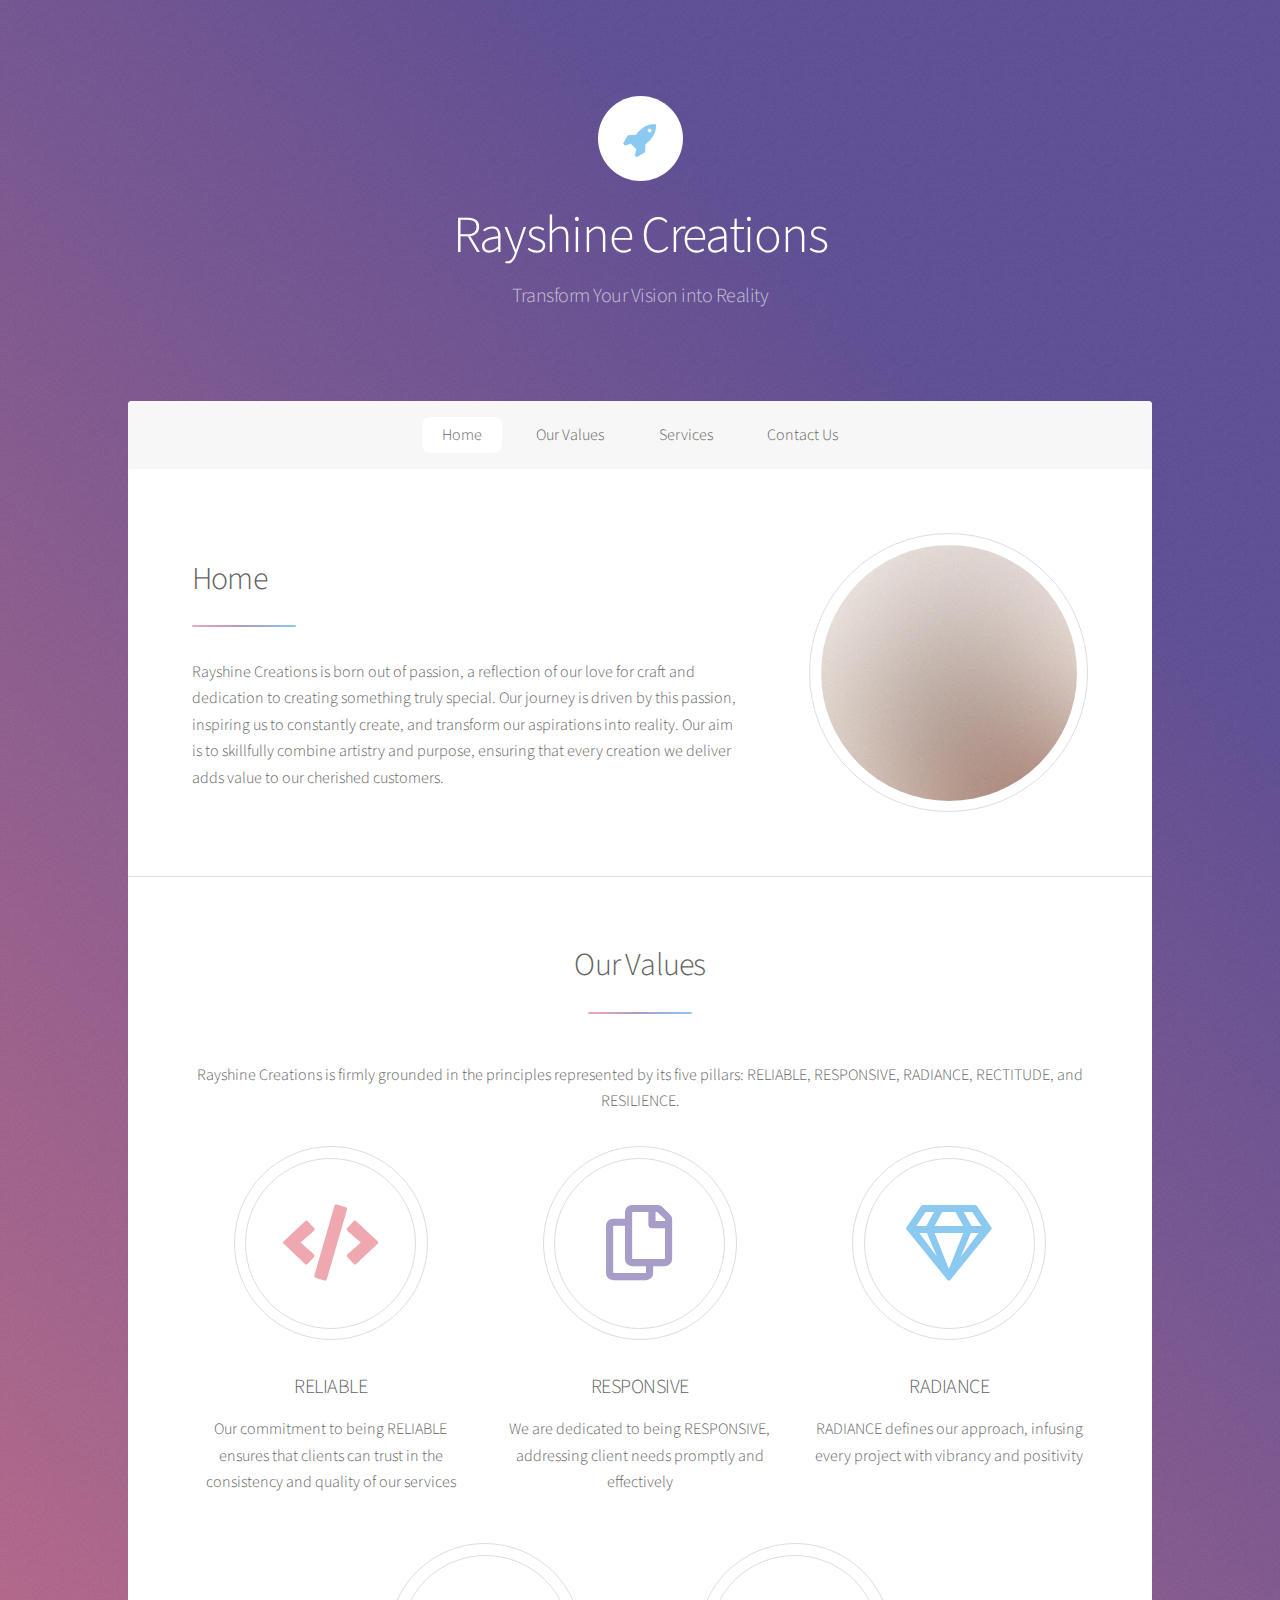
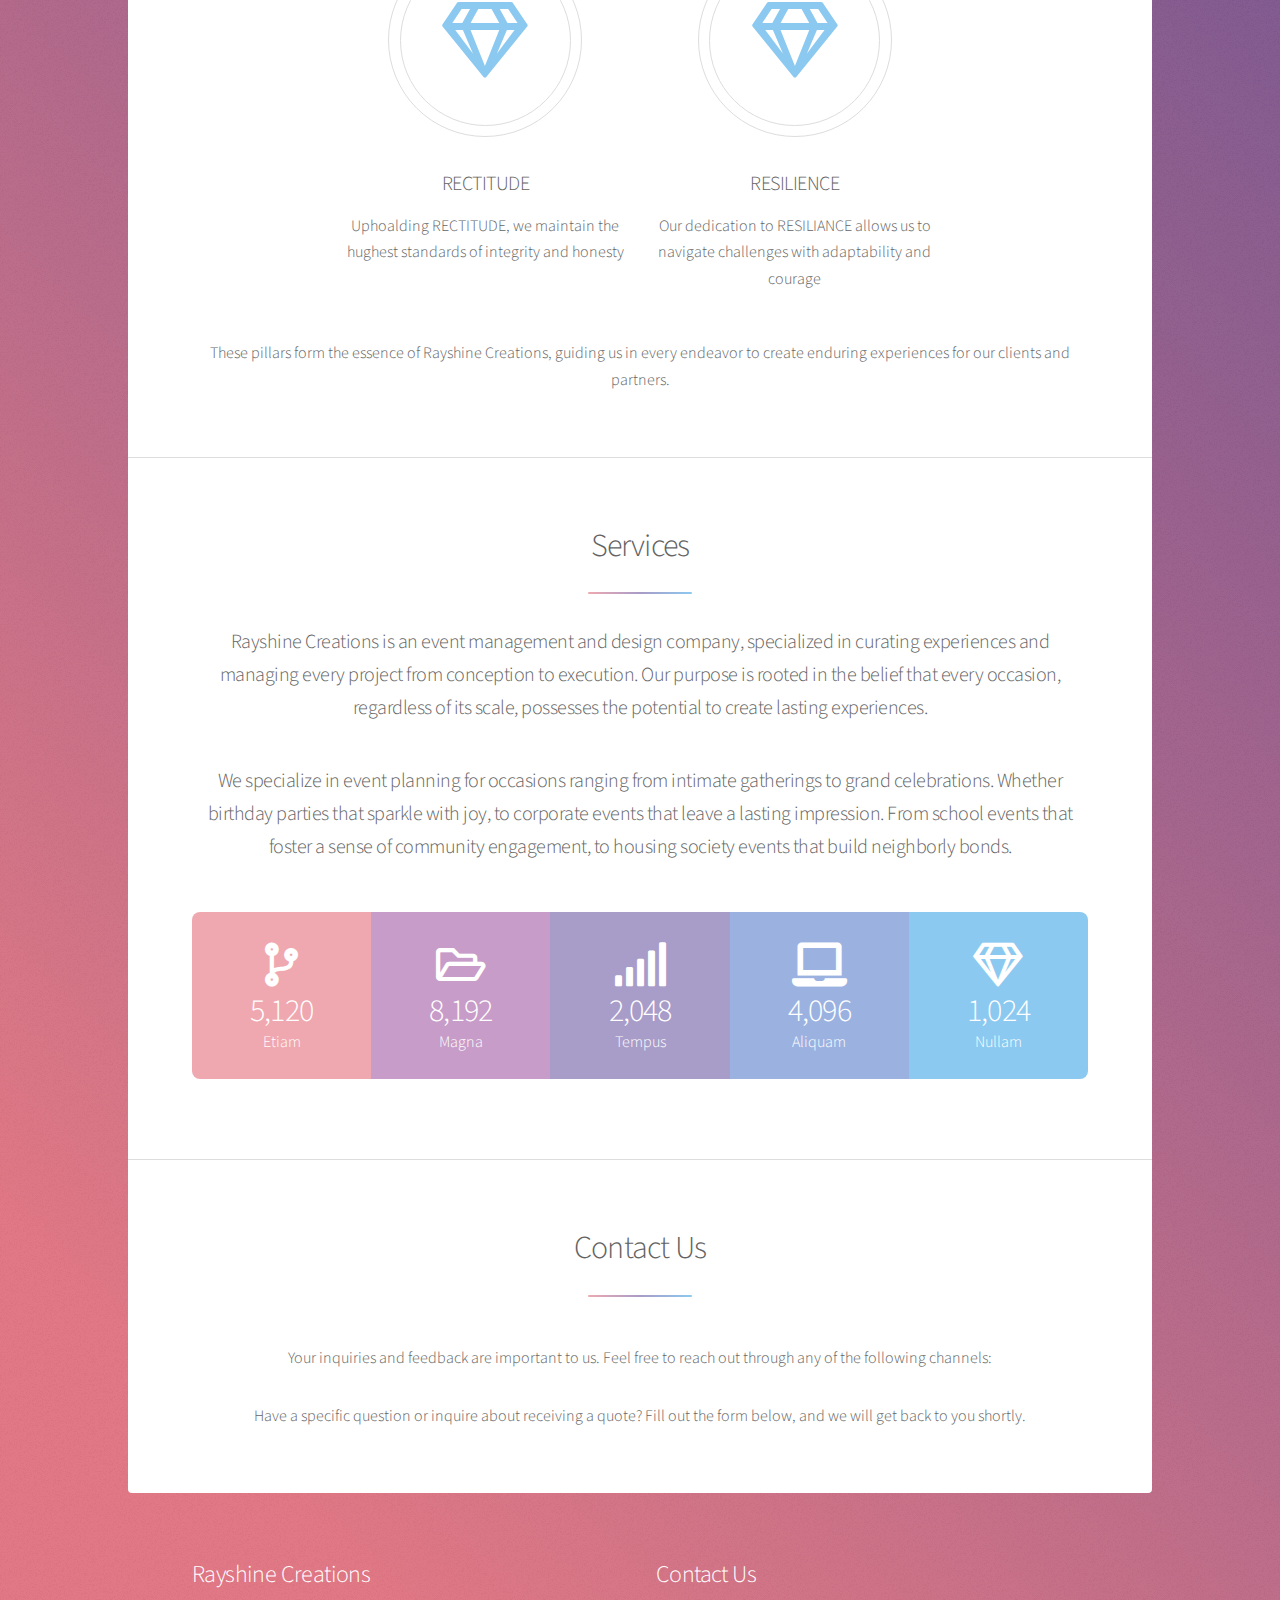
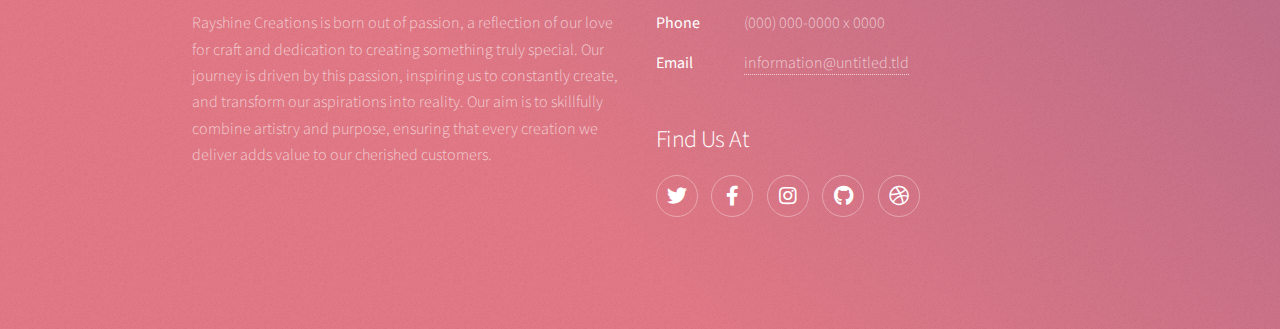
==== commit 6ecfe28d: "updated html" ====
--- a/index.html
+++ b/index.html
@@ -84,18 +84,15 @@
 									</li>
 								</ul>
 								<p>These pillars form the essence of Rayshine Creations, guiding us in every endeavor to create enduring experiences for our clients and partners.</p>
-								<footer class="major">
-									<ul class="actions special">
-										<li><a href="generic.html" class="button">Learn More</a></li>
-									</ul>
-								</footer>
+								
 							</section>
 
 						<!-- Second Section -->
 							<section id="second" class="main special">
 								<header class="major">
 									<h2>Services</h2>
-									<p>Rayshine Creations is an event management and design company, specialized in curating experiences and managing every project from conception to execution. Our purpose is rooted in the belief that every occasion, regardless of its scale, possesses the potential to create lasting experiences.<br><br>
+									<p>Rayshine Creations is an event management and design company, specialized in curating experiences and managing every project from conception to execution. Our purpose is rooted in the belief that every occasion, regardless of its scale, possesses the potential to create lasting experiences.</p>
+									<p>
 										We specialize in event planning for occasions ranging from intimate gatherings to grand celebrations. Whether birthday parties that sparkle with joy, to corporate events that leave a lasting impression. From school events that foster a sense of community engagement, to housing society events that build neighborly bonds.
 									</p>
 								</header>
@@ -121,27 +118,20 @@
 										<strong>1,024</strong> Nullam
 									</li>
 								</ul>
-								<p class="content">Nam elementum nisl et mi a commodo porttitor. Morbi sit amet nisl eu arcu faucibus hendrerit vel a risus. Nam a orci mi, elementum ac arcu sit amet, fermentum pellentesque et purus. Integer maximus varius lorem, sed convallis diam accumsan sed. Etiam porttitor placerat sapien, sed eleifend a enim pulvinar faucibus semper quis ut arcu. Ut non nisl a mollis est efficitur vestibulum. Integer eget purus nec nulla mattis et accumsan ut magna libero. Morbi auctor iaculis porttitor. Sed ut magna ac risus et hendrerit scelerisque. Praesent eleifend lacus in lectus aliquam porta. Cras eu ornare dui curabitur lacinia.</p>
-								<footer class="major">
-									<ul class="actions special">
-										<li><a href="generic.html" class="button">Learn More</a></li>
-									</ul>
-								</footer>
+								
+								
 							</section>
 
 						<!-- Get Started -->
 							<section id="cta" class="main special">
 								<header class="major">
 									<h2>Contact Us</h2>
-									<p>Donec imperdiet consequat consequat. Suspendisse feugiat congue<br />
-									posuere. Nulla massa urna, fermentum eget quam aliquet.</p>
 								</header>
-								<footer class="major">
-									<ul class="actions special">
-										<li><a href="generic.html" class="button primary">Get Started</a></li>
-										<li><a href="generic.html" class="button">Learn More</a></li>
-									</ul>
-								</footer>
+								<p>Your inquiries and feedback are important to us. Feel free to reach out through any of the following channels:</p>
+								<p>Have a specific question or inquire about receiving a quote?
+									Fill out the form below, and we will get back to you shortly.
+									</p>
+								
 							</section>
 
 					</div>
@@ -149,22 +139,19 @@
 				<!-- Footer -->
 					<footer id="footer">
 						<section>
-							<h2>Aliquam sed mauris</h2>
-							<p>Sed lorem ipsum dolor sit amet et nullam consequat feugiat consequat magna adipiscing tempus etiam dolore veroeros. eget dapibus mauris. Cras aliquet, nisl ut viverra sollicitudin, ligula erat egestas velit, vitae tincidunt odio.</p>
-							<ul class="actions">
-								<li><a href="generic.html" class="button">Learn More</a></li>
-							</ul>
+							<h2>Rayshine Creations</h2>
+							<p>Rayshine Creations is born out of passion, a reflection of our love for craft and dedication to creating something truly special. Our journey is driven by this passion, inspiring us to constantly create, and transform our aspirations into reality. Our aim is to skillfully combine artistry and purpose, ensuring that every creation we deliver adds value to our cherished customers.</p>
+							
 						</section>
 						<section>
-							<h2>Etiam feugiat</h2>
+							<h2>Contact Us</h2>
 							<dl class="alt">
-								<dt>Address</dt>
-								<dd>1234 Somewhere Road &bull; Nashville, TN 00000 &bull; USA</dd>
 								<dt>Phone</dt>
 								<dd>(000) 000-0000 x 0000</dd>
 								<dt>Email</dt>
 								<dd><a href="#">information@untitled.tld</a></dd>
 							</dl>
+							<h2>Find Us At</h2>
 							<ul class="icons">
 								<li><a href="#" class="icon brands fa-twitter alt"><span class="label">Twitter</span></a></li>
 								<li><a href="#" class="icon brands fa-facebook-f alt"><span class="label">Facebook</span></a></li>
@@ -172,8 +159,8 @@
 								<li><a href="#" class="icon brands fa-github alt"><span class="label">GitHub</span></a></li>
 								<li><a href="#" class="icon brands fa-dribbble alt"><span class="label">Dribbble</span></a></li>
 							</ul>
+							
 						</section>
-						<p class="copyright">&copy; Untitled. Design: <a href="https://html5up.net">HTML5 UP</a>.</p>
 					</footer>
 
 			</div>
@@ -186,6 +173,6 @@
 			<script src="assets/js/breakpoints.min.js"></script>
 			<script src="assets/js/util.js"></script>
 			<script src="assets/js/main.js"></script>
-
+			<script src="assets/js/formHandler.js"></script>
 	</body>
 </html>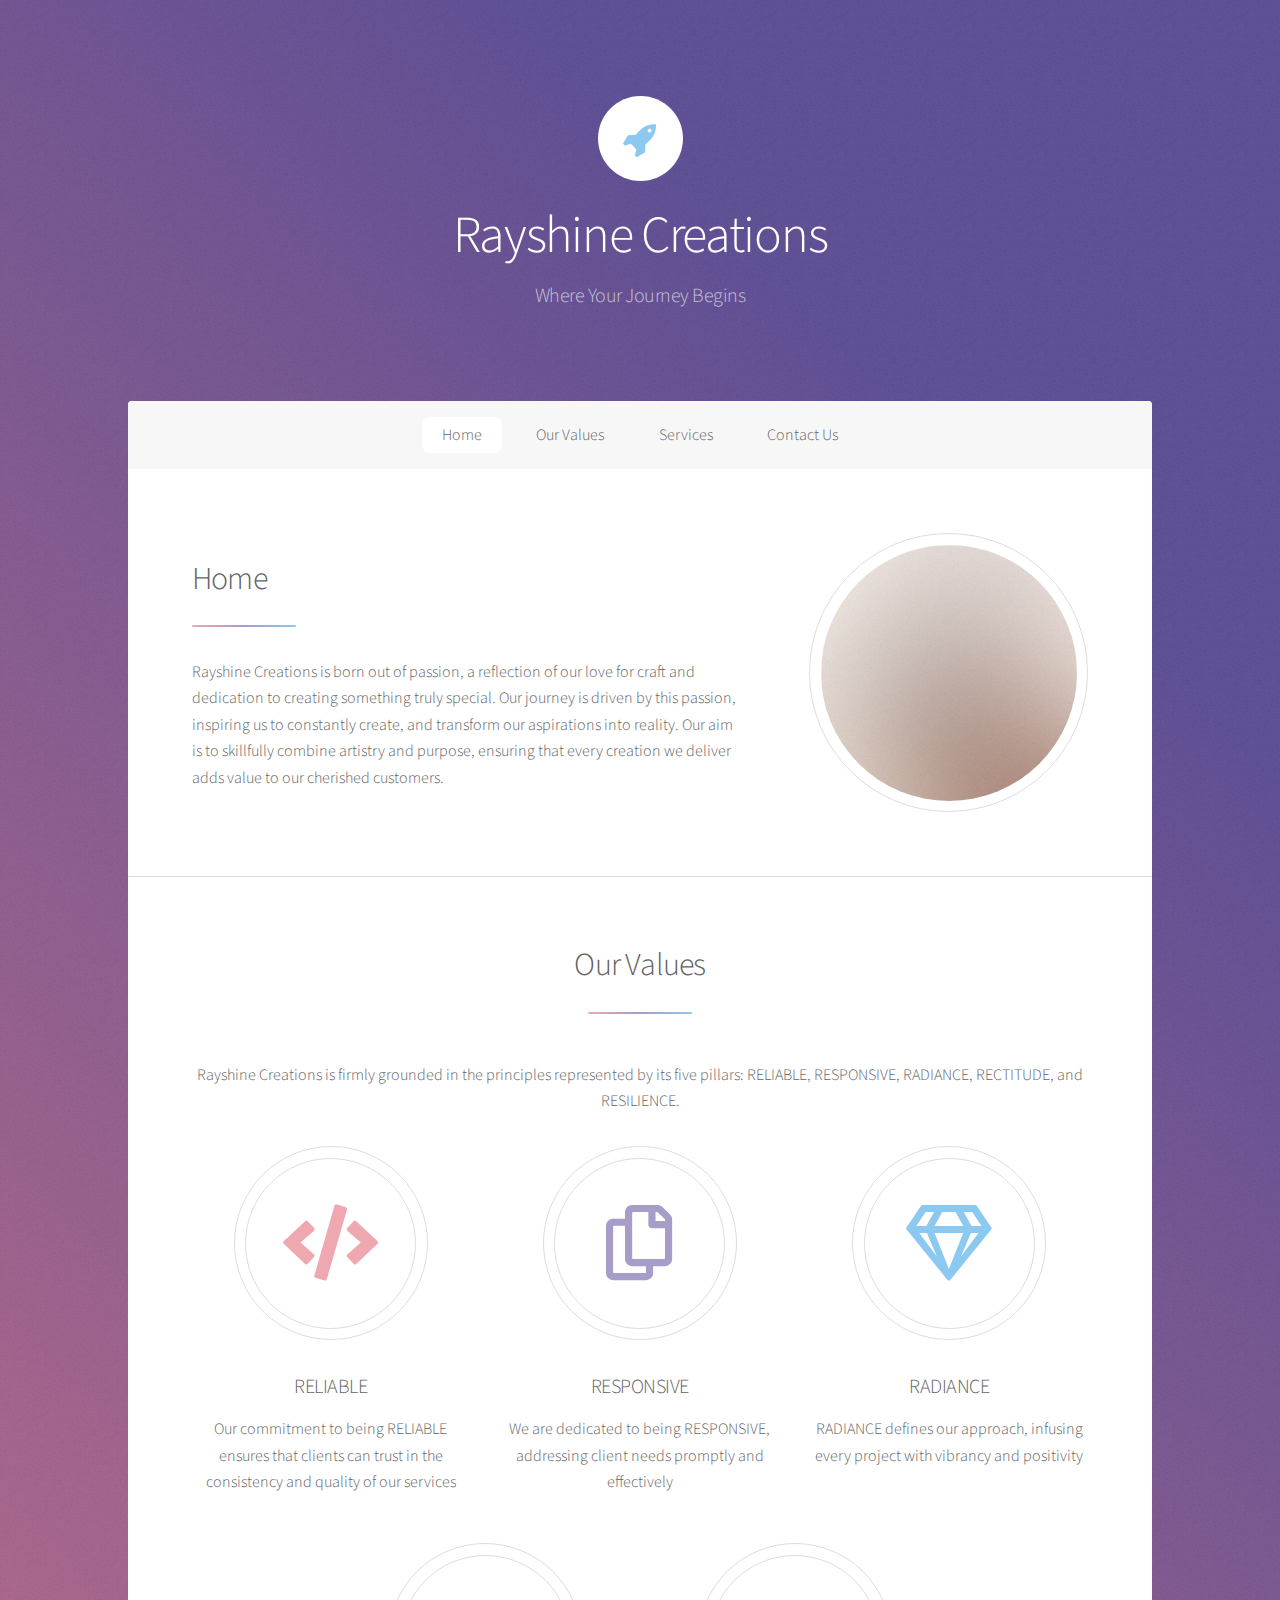
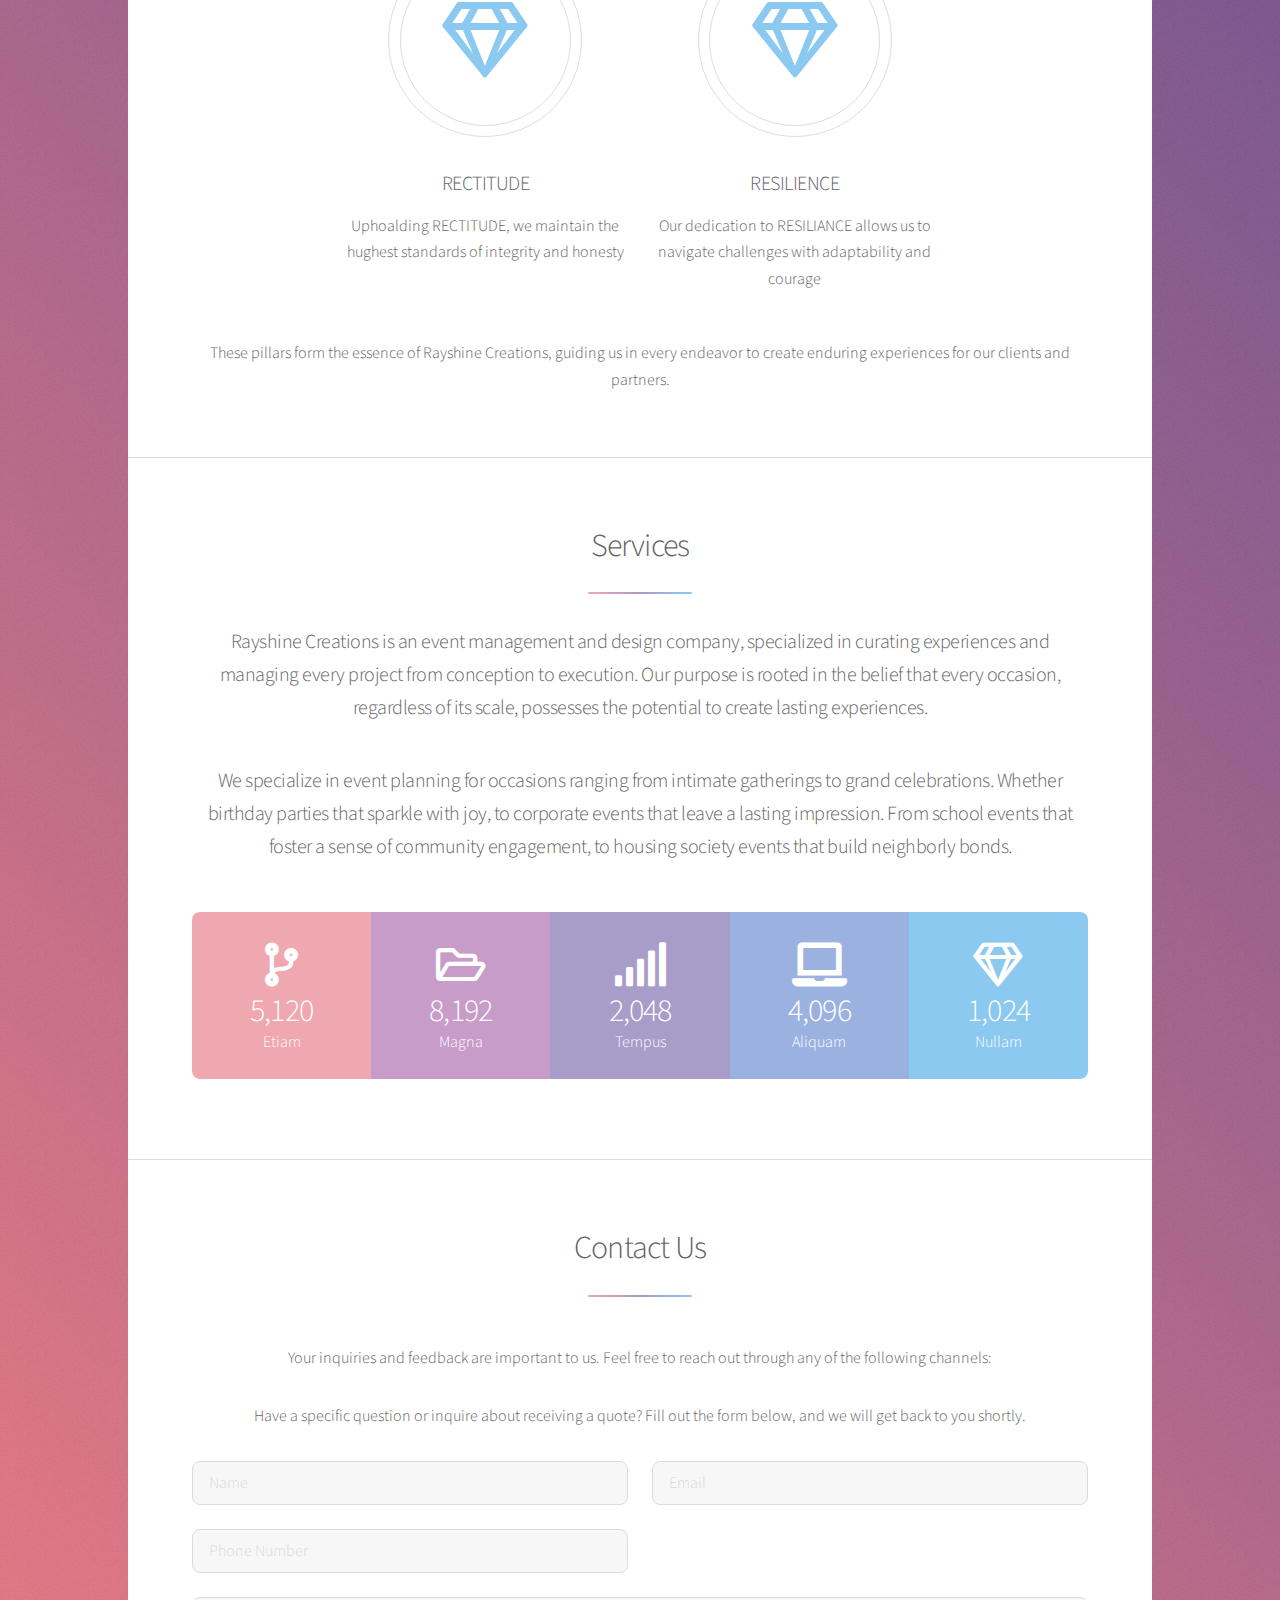
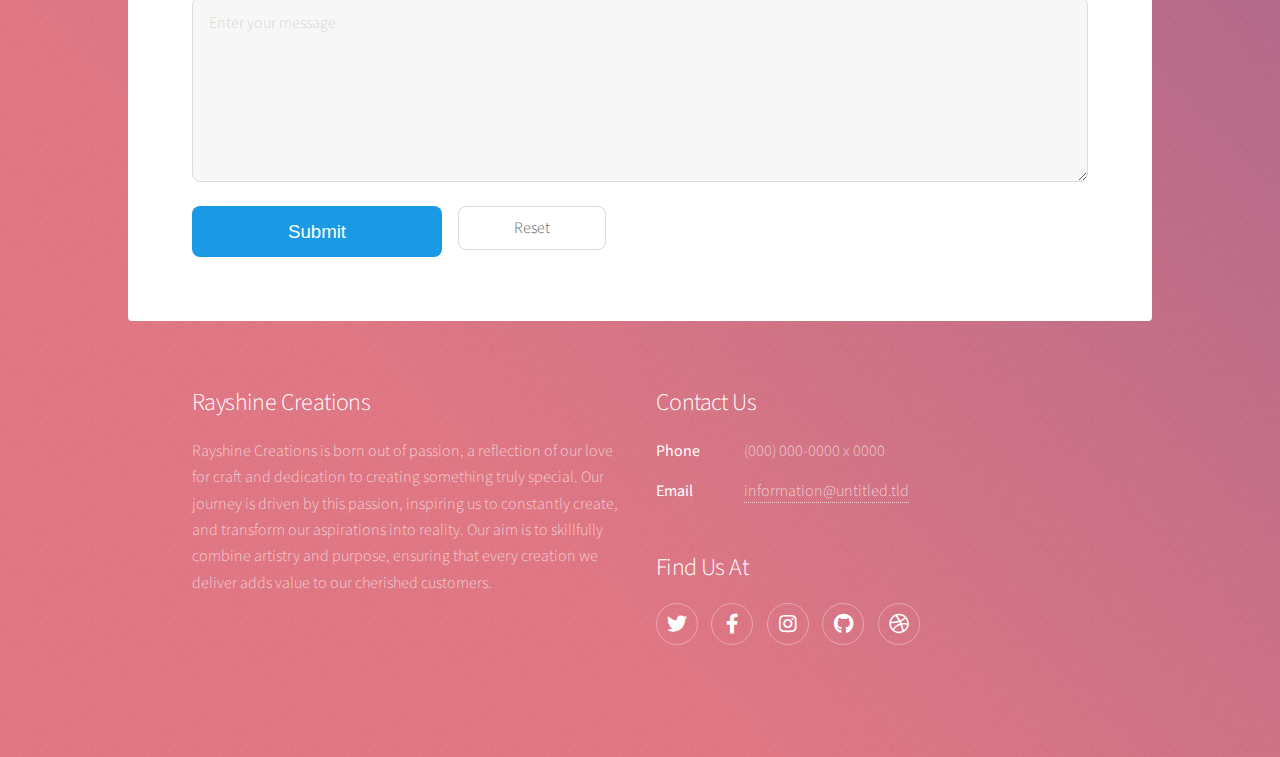
==== commit fb555cba: "Updated css and added form" ====
--- a/index.html
+++ b/index.html
@@ -17,7 +17,7 @@
 					<header id="header" class="alt">
 						<span class="logo"><img src="images/logo.svg" alt="" /></span>
 						<h1>Rayshine Creations</h1>
-						<p>Transform Your Vision into Reality</p>
+						<p>Where Your Journey Begins</p>
 					</header>
 
 				<!-- Nav -->
@@ -130,7 +130,34 @@
 								<p>Your inquiries and feedback are important to us. Feel free to reach out through any of the following channels:</p>
 								<p>Have a specific question or inquire about receiving a quote?
 									Fill out the form below, and we will get back to you shortly.
-									</p>
+								</p>
+
+								<!-- Form -->
+								<section>
+									<form method="post" action="#">
+										<div class="row gtr-uniform">
+											<div class="col-6 col-12-xsmall">
+												<input type="text" name="name" id="name" value="" placeholder="Name" />
+											</div>
+											<div class="col-6 col-12-xsmall">
+												<input type="email" name="email" id="email" value="" placeholder="Email" />
+											</div>
+											<div class="col-6 col-12-xsmall">
+												<input type="text" name="text" id="text" value="" placeholder="Phone Number" />
+											</div>
+											<div class="col-12">
+												<textarea name="demo-message" id="demo-message" placeholder="Enter your message" rows="6"></textarea>
+											</div>
+											<div class="col-12">
+												<ul class="actions">
+													<li><button type="submit" class="primary">Submit</button></li>
+													<li><input type="reset" value="Reset"/></li>
+												</ul>
+											</div>
+										</div>
+									</form>
+								</section>
+
 								
 							</section>
 
--- a/assets/css/main.css
+++ b/assets/css/main.css
@@ -3467,9 +3467,12 @@
 			#main input[type="button"].primary,
 			#main button.primary,
 			#main .button.primary {
-				background-color: #8cc9f0;
+				background-color: #1a9ae4;
 				color: #ffffff !important;
 				box-shadow: none;
+				width: 250px;
+				font-size: 14pt;
+				height:2.75em
 			}
 
 				#main input[type="submit"].primary:hover,
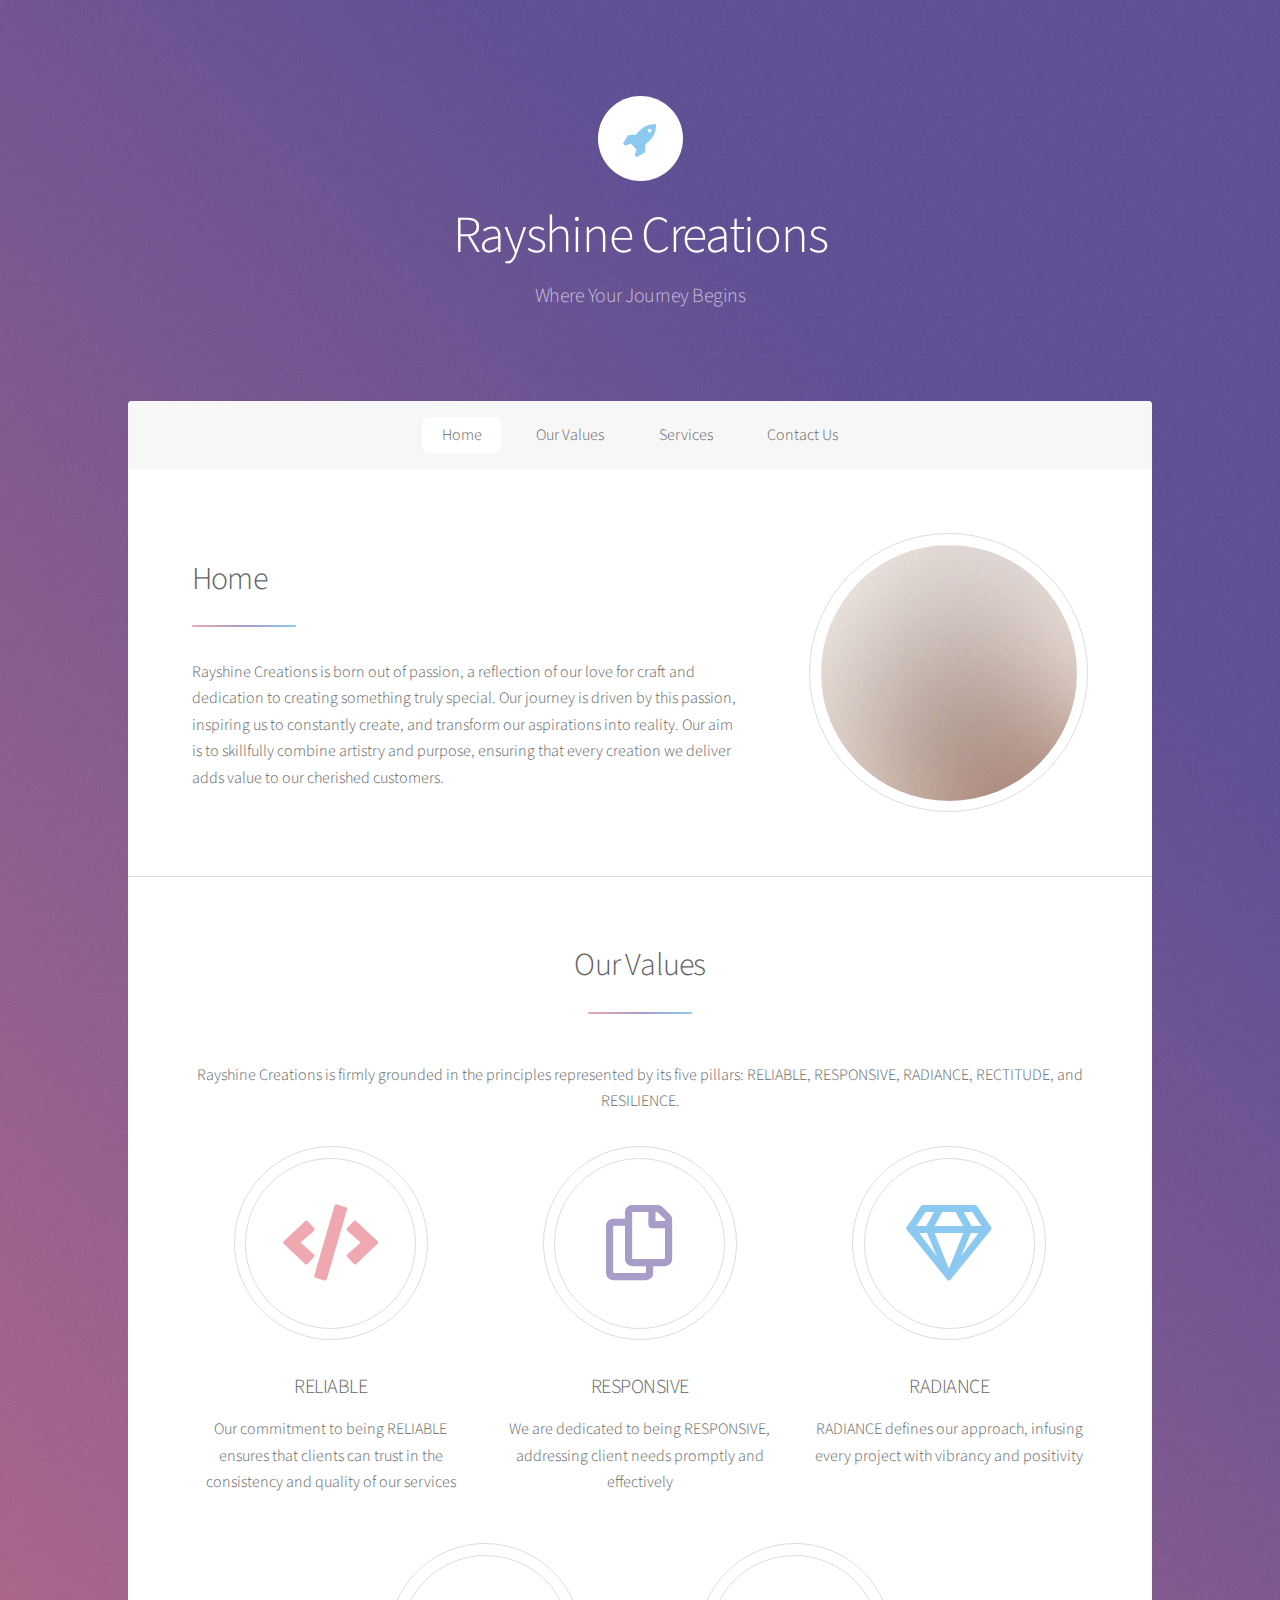
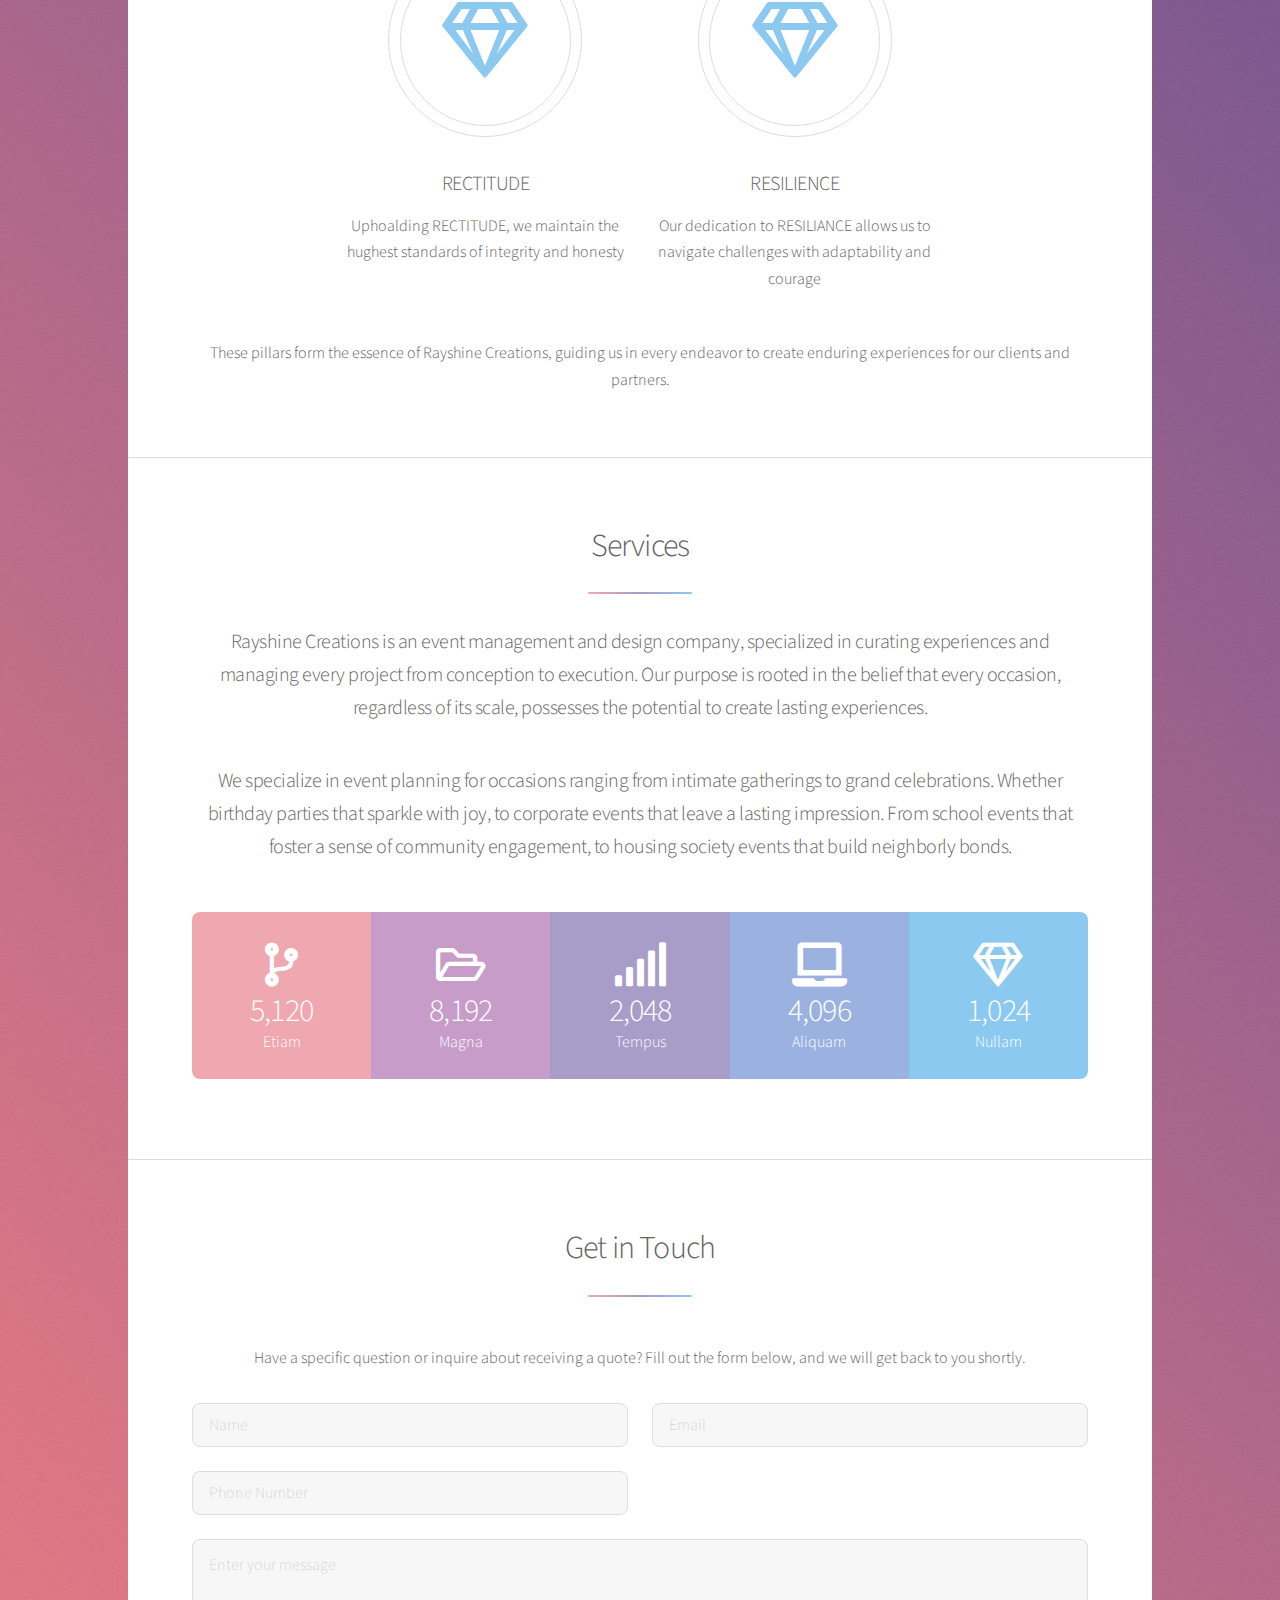
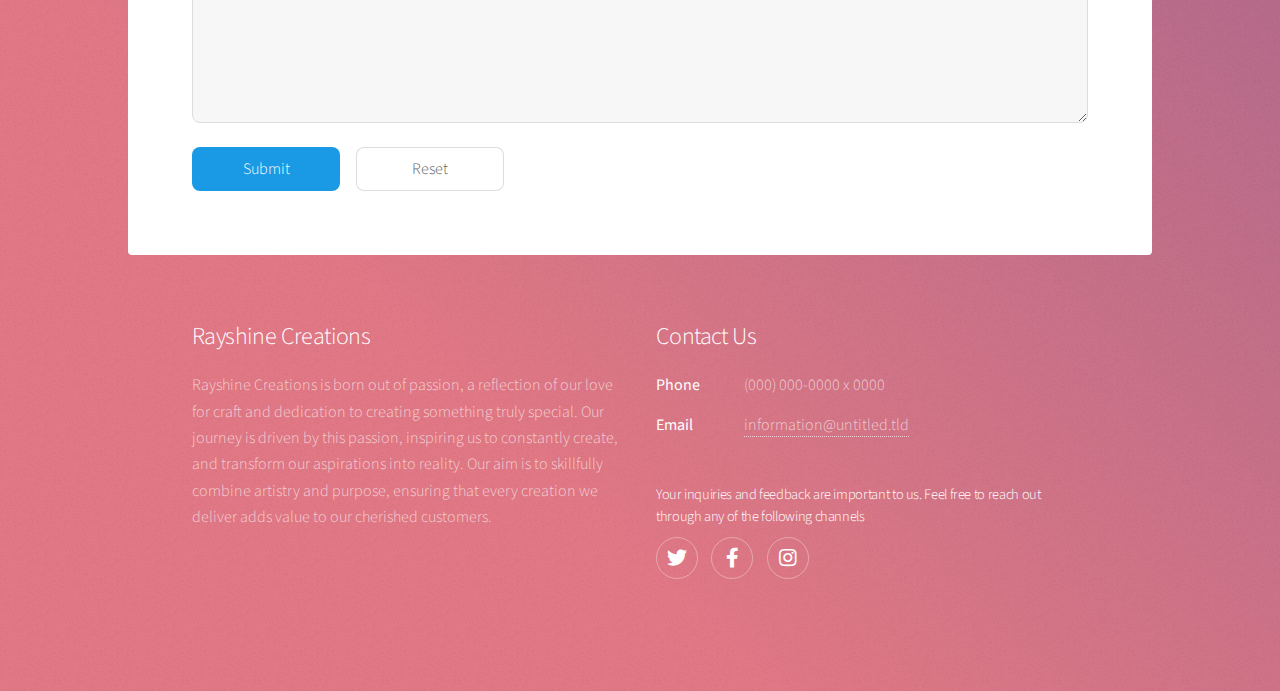
==== commit 7aafc9b3: "Updated form" ====
--- a/index.html
+++ b/index.html
@@ -125,39 +125,43 @@
 						<!-- Get Started -->
 							<section id="cta" class="main special">
 								<header class="major">
-									<h2>Contact Us</h2>
+									<h2>Get in Touch</h2>
 								</header>
-								<p>Your inquiries and feedback are important to us. Feel free to reach out through any of the following channels:</p>
 								<p>Have a specific question or inquire about receiving a quote?
 									Fill out the form below, and we will get back to you shortly.
 								</p>
 
 								<!-- Form -->
+								<iframe name="dFrame" id="dFrame" style="display: none;"></iframe>
 								<section>
-									<form method="post" action="#">
+									<form class = "gform" method="POST" action="#" target="dFrame" onsubmit="this.submit(); this.reset(); return false;">
 										<div class="row gtr-uniform">
 											<div class="col-6 col-12-xsmall">
-												<input type="text" name="name" id="name" value="" placeholder="Name" />
+												<input type="text" name="name" id="name" value="" placeholder="Name" required/>
 											</div>
 											<div class="col-6 col-12-xsmall">
-												<input type="email" name="email" id="email" value="" placeholder="Email" />
+												<input type="email" name="email" id="email" value="" placeholder="Email" required/>
 											</div>
 											<div class="col-6 col-12-xsmall">
-												<input type="text" name="text" id="text" value="" placeholder="Phone Number" />
+												<input type="text" name="number" id="number" value="" placeholder="Phone Number" />
 											</div>
 											<div class="col-12">
-												<textarea name="demo-message" id="demo-message" placeholder="Enter your message" rows="6"></textarea>
+												<textarea name="message" id="message" placeholder="Enter your message" rows="6"></textarea>
 											</div>
 											<div class="col-12">
 												<ul class="actions">
-													<li><button type="submit" class="primary">Submit</button></li>
+													<li><input type="submit" value="Submit" class="primary" /></li>
 													<li><input type="reset" value="Reset"/></li>
 												</ul>
 											</div>
 										</div>
 									</form>
+
+									
 								</section>
-
+								<p class="success_text">
+									Thank you for contacting us. We will get back to you shortly!
+								</p>
 								
 							</section>
 
@@ -178,13 +182,11 @@
 								<dt>Email</dt>
 								<dd><a href="#">information@untitled.tld</a></dd>
 							</dl>
-							<h2>Find Us At</h2>
+							<h5>Your inquiries and feedback are important to us. Feel free to reach out through any of the following channels</h5>
 							<ul class="icons">
 								<li><a href="#" class="icon brands fa-twitter alt"><span class="label">Twitter</span></a></li>
 								<li><a href="#" class="icon brands fa-facebook-f alt"><span class="label">Facebook</span></a></li>
 								<li><a href="#" class="icon brands fa-instagram alt"><span class="label">Instagram</span></a></li>
-								<li><a href="#" class="icon brands fa-github alt"><span class="label">GitHub</span></a></li>
-								<li><a href="#" class="icon brands fa-dribbble alt"><span class="label">Dribbble</span></a></li>
 							</ul>
 							
 						</section>
--- a/assets/css/main.css
+++ b/assets/css/main.css
@@ -3470,9 +3470,6 @@
 				background-color: #1a9ae4;
 				color: #ffffff !important;
 				box-shadow: none;
-				width: 250px;
-				font-size: 14pt;
-				height:2.75em
 			}
 
 				#main input[type="submit"].primary:hover,
@@ -3842,4 +3839,18 @@
 				position: static;
 			}
 
-		} */+		} */
+		
+		.success_text.show {
+			display: block;
+		}
+		.success_text {
+			text-align: center;
+			display: none;
+			animation: fadeIn 1s;
+		}
+
+		@keyframes fadeIn {
+			0% { opacity: 0; }
+			100% { opacity: 1; }
+		  }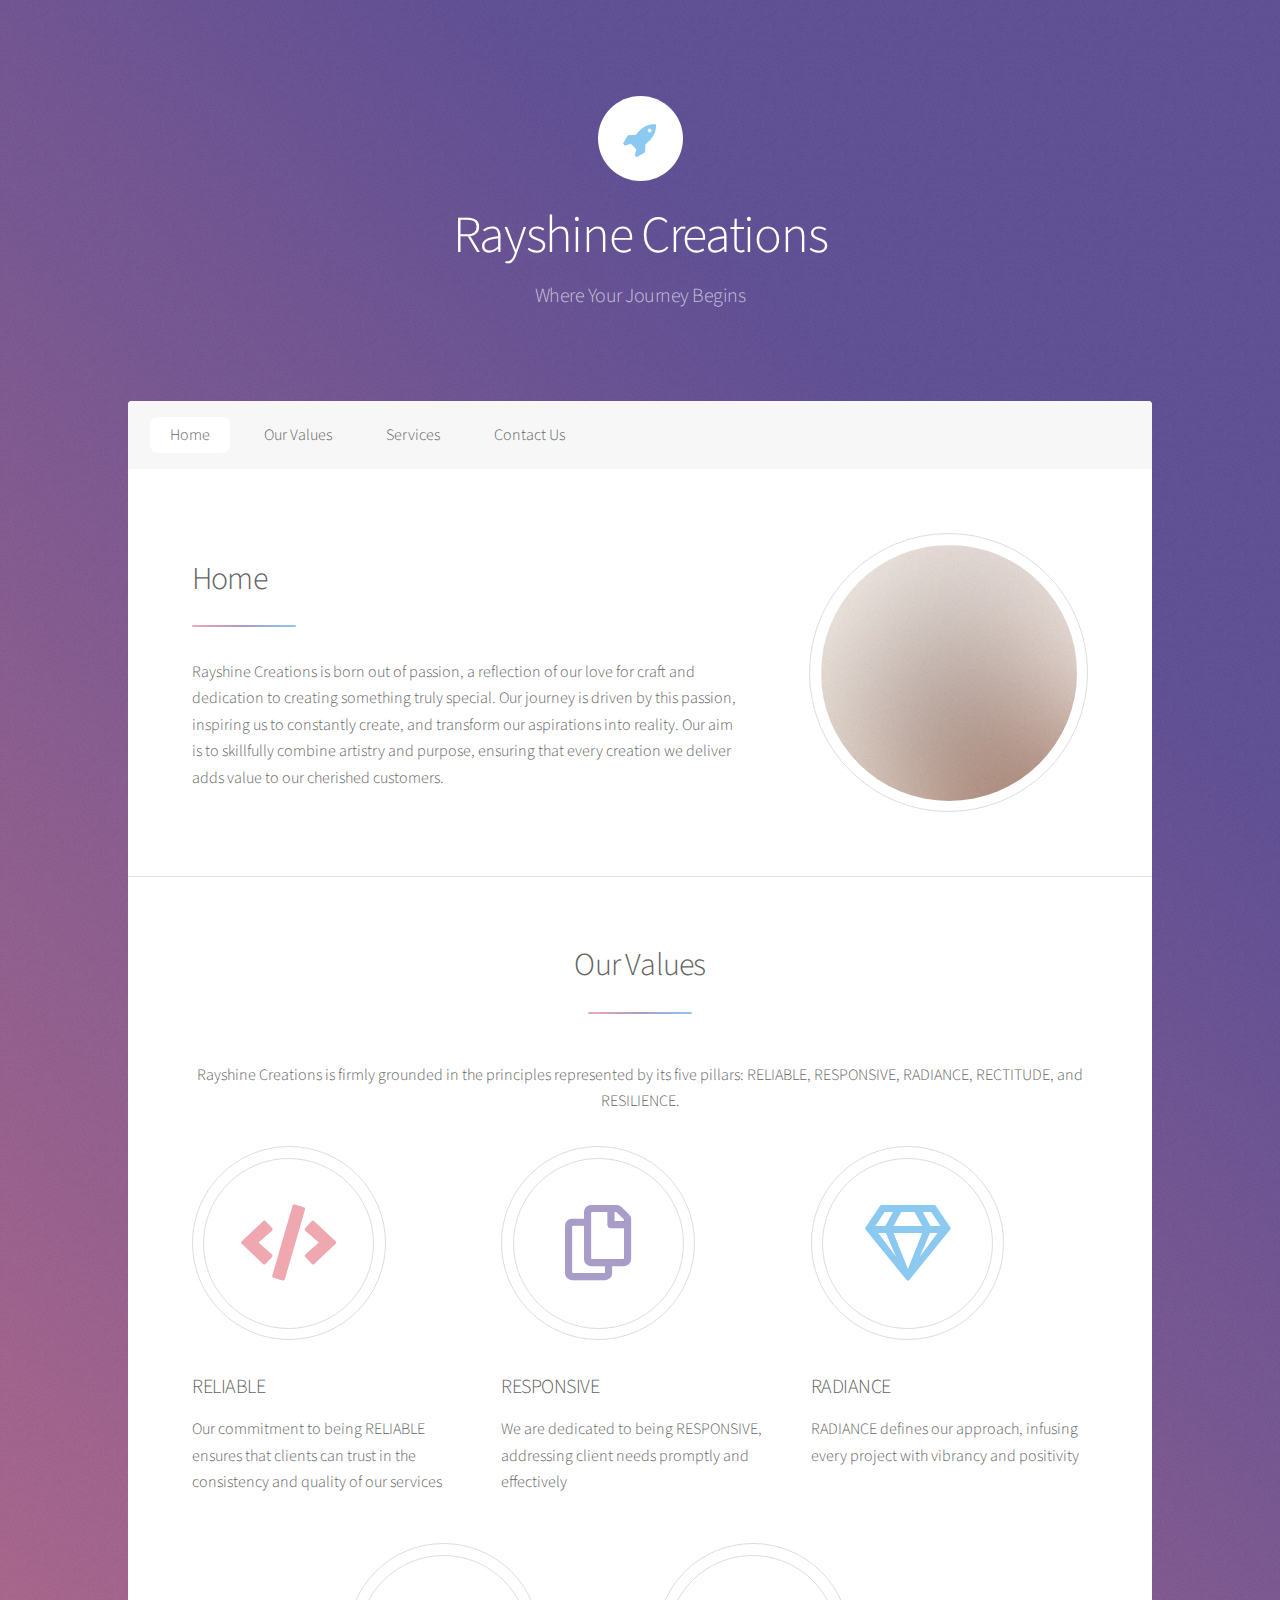
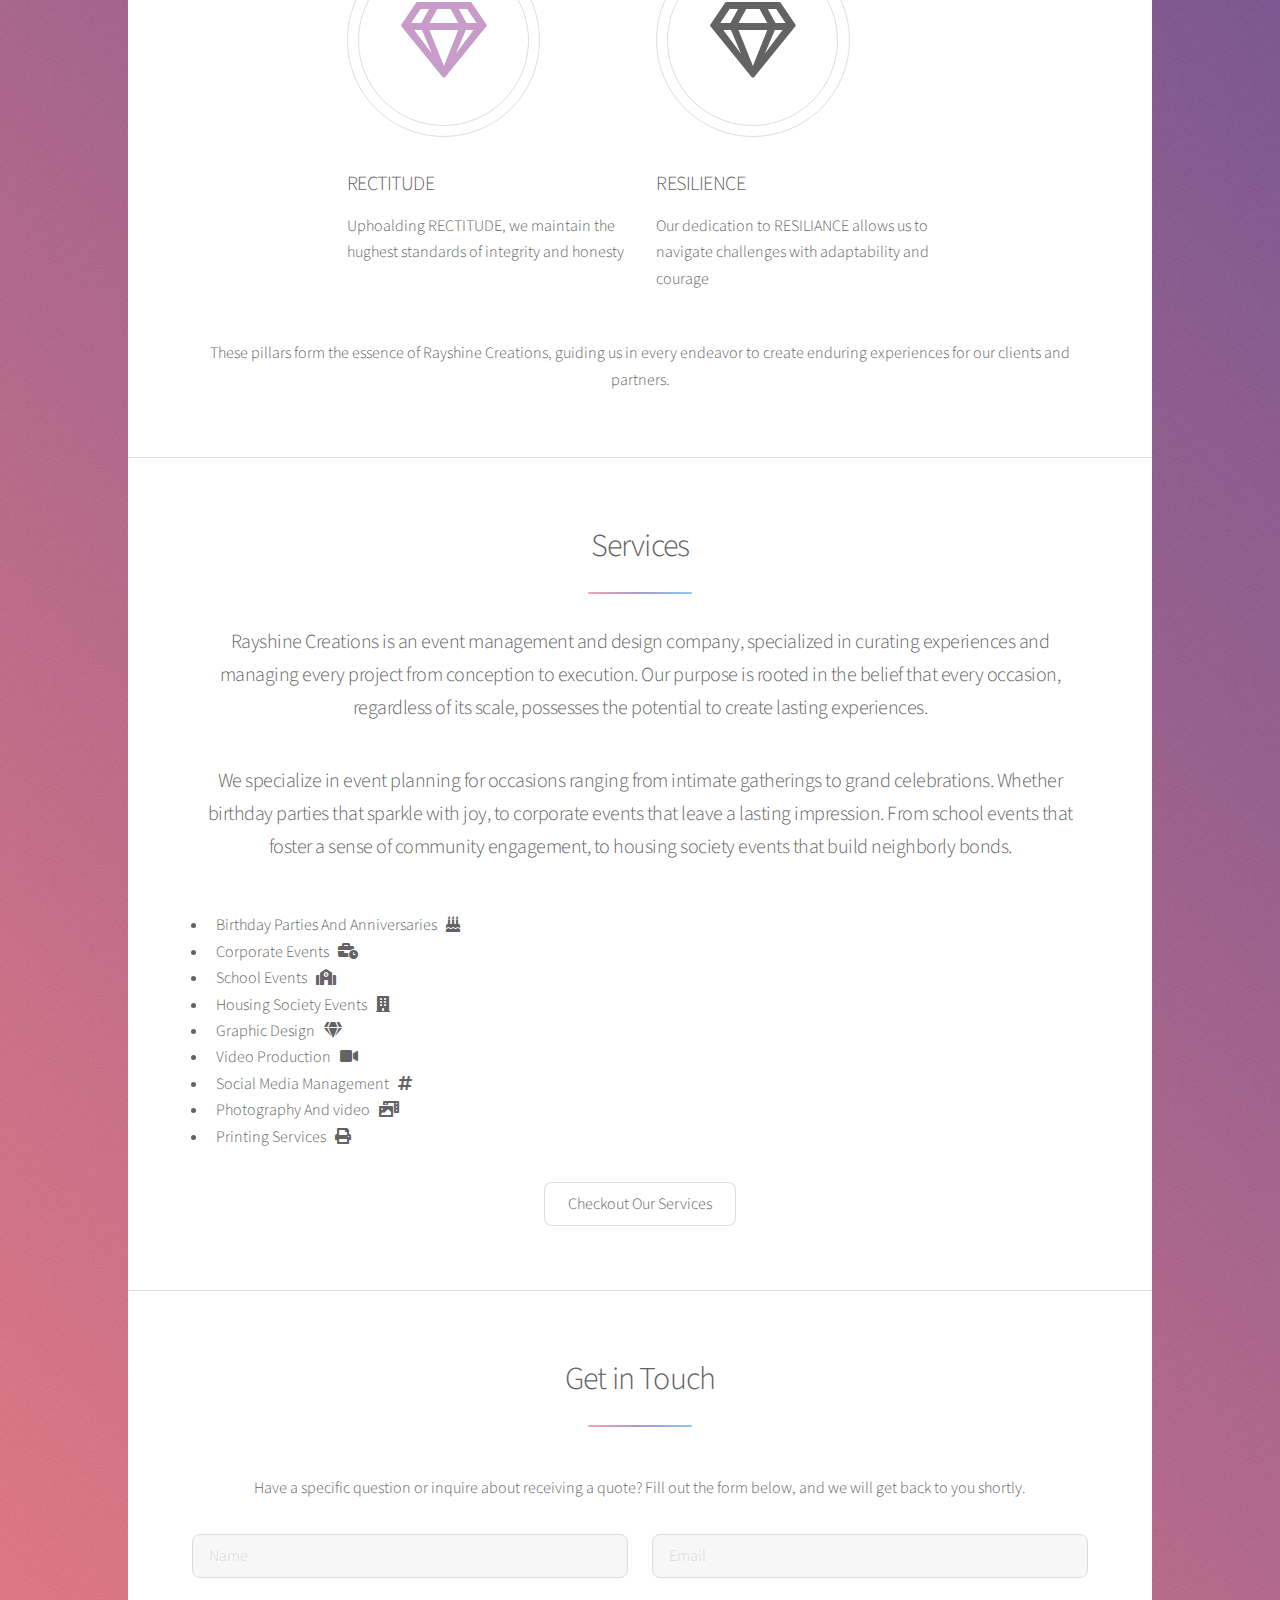
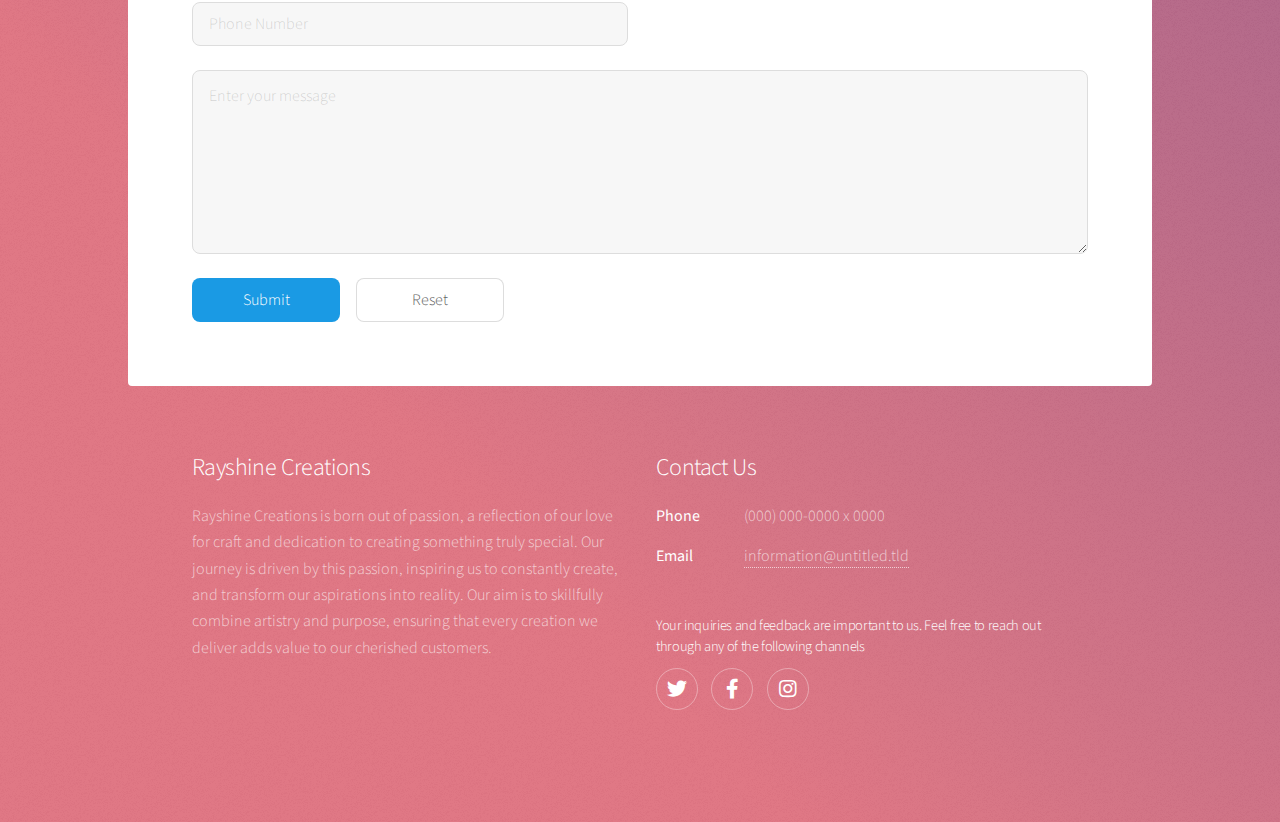
==== commit 57e11944: "Added services page" ====
--- a/index.html
+++ b/index.html
@@ -73,12 +73,12 @@
 										<p>RADIANCE defines our approach, infusing every project with vibrancy and positivity</p>
 									</li>
 									<li>
-										<span class="icon major style5 fa-gem"></span>
+										<span class="icon major style2 fa-gem"></span>
 										<h3>RECTITUDE</h3>
 										<p>Uphoalding RECTITUDE, we maintain the hughest standards of integrity and honesty</p>
 									</li>
 									<li>
-										<span class="icon major style5 fa-gem"></span>
+										<span class="icon major style9 fa-gem"></span>
 										<h3>RESILIENCE</h3>
 										<p>Our dedication to RESILIANCE allows us to navigate challenges with adaptability and courage</p>
 									</li>
@@ -96,29 +96,36 @@
 										We specialize in event planning for occasions ranging from intimate gatherings to grand celebrations. Whether birthday parties that sparkle with joy, to corporate events that leave a lasting impression. From school events that foster a sense of community engagement, to housing society events that build neighborly bonds.
 									</p>
 								</header>
-								<ul class="statistics">
-									<li class="style1">
-										<span class="icon solid fa-code-branch"></span>
-										<strong>5,120</strong> Etiam
-									</li>
-									<li class="style2">
-										<span class="icon fa-folder-open"></span>
-										<strong>8,192</strong> Magna
-									</li>
-									<li class="style3">
-										<span class="icon solid fa-signal"></span>
-										<strong>2,048</strong> Tempus
-									</li>
-									<li class="style4">
-										<span class="icon solid fa-laptop"></span>
-										<strong>4,096</strong> Aliquam
-									</li>
-									<li class="style5">
-										<span class="icon fa-gem"></span>
-										<strong>1,024</strong> Nullam
+								<ul>
+									<li>
+										Birthday Parties And Anniversaries &nbsp;&nbsp;<span class="icon solid fa-birthday-cake"></span>
+									</li>
+									<li>
+										Corporate Events &nbsp;&nbsp;<span class="icon solid fa-business-time"></span>
+									</li>
+									<li>
+										School Events &nbsp;&nbsp;<span class="icon solid fa-school"></span>
+									</li>
+									<li>
+										Housing Society Events &nbsp;&nbsp;<span class="icon solid fa-building"></span>
+									</li>
+									<li>
+										Graphic Design &nbsp;&nbsp;<span class="icon solid fa-gem"></span>
+									</li>
+									<li>
+										Video Production &nbsp;&nbsp;<span class="icon solid fa-video"></span>
+									</li>
+									<li>
+										Social Media Management &nbsp;&nbsp;<span class="icon solid fa-hashtag"></span>
+									</li>
+									<li>
+										Photography And video &nbsp;&nbsp;<span class="icon solid fa-photo-video"></span>
+									</li>
+									<li>
+										Printing Services &nbsp;&nbsp;<span class="icon solid fa-print"></span>
 									</li>
 								</ul>
-								
+								<p><a href="services.html" class="button">Checkout Our Services</a></p>
 								
 							</section>
 
--- a/assets/css/main.css
+++ b/assets/css/main.css
@@ -2630,6 +2630,10 @@
 	section.special, article.special {
 		text-align: center;
 	}
+	
+	section.special ol, ul{
+		text-align: left;
+	}
 
 	header.major {
 		margin-bottom: 3em;
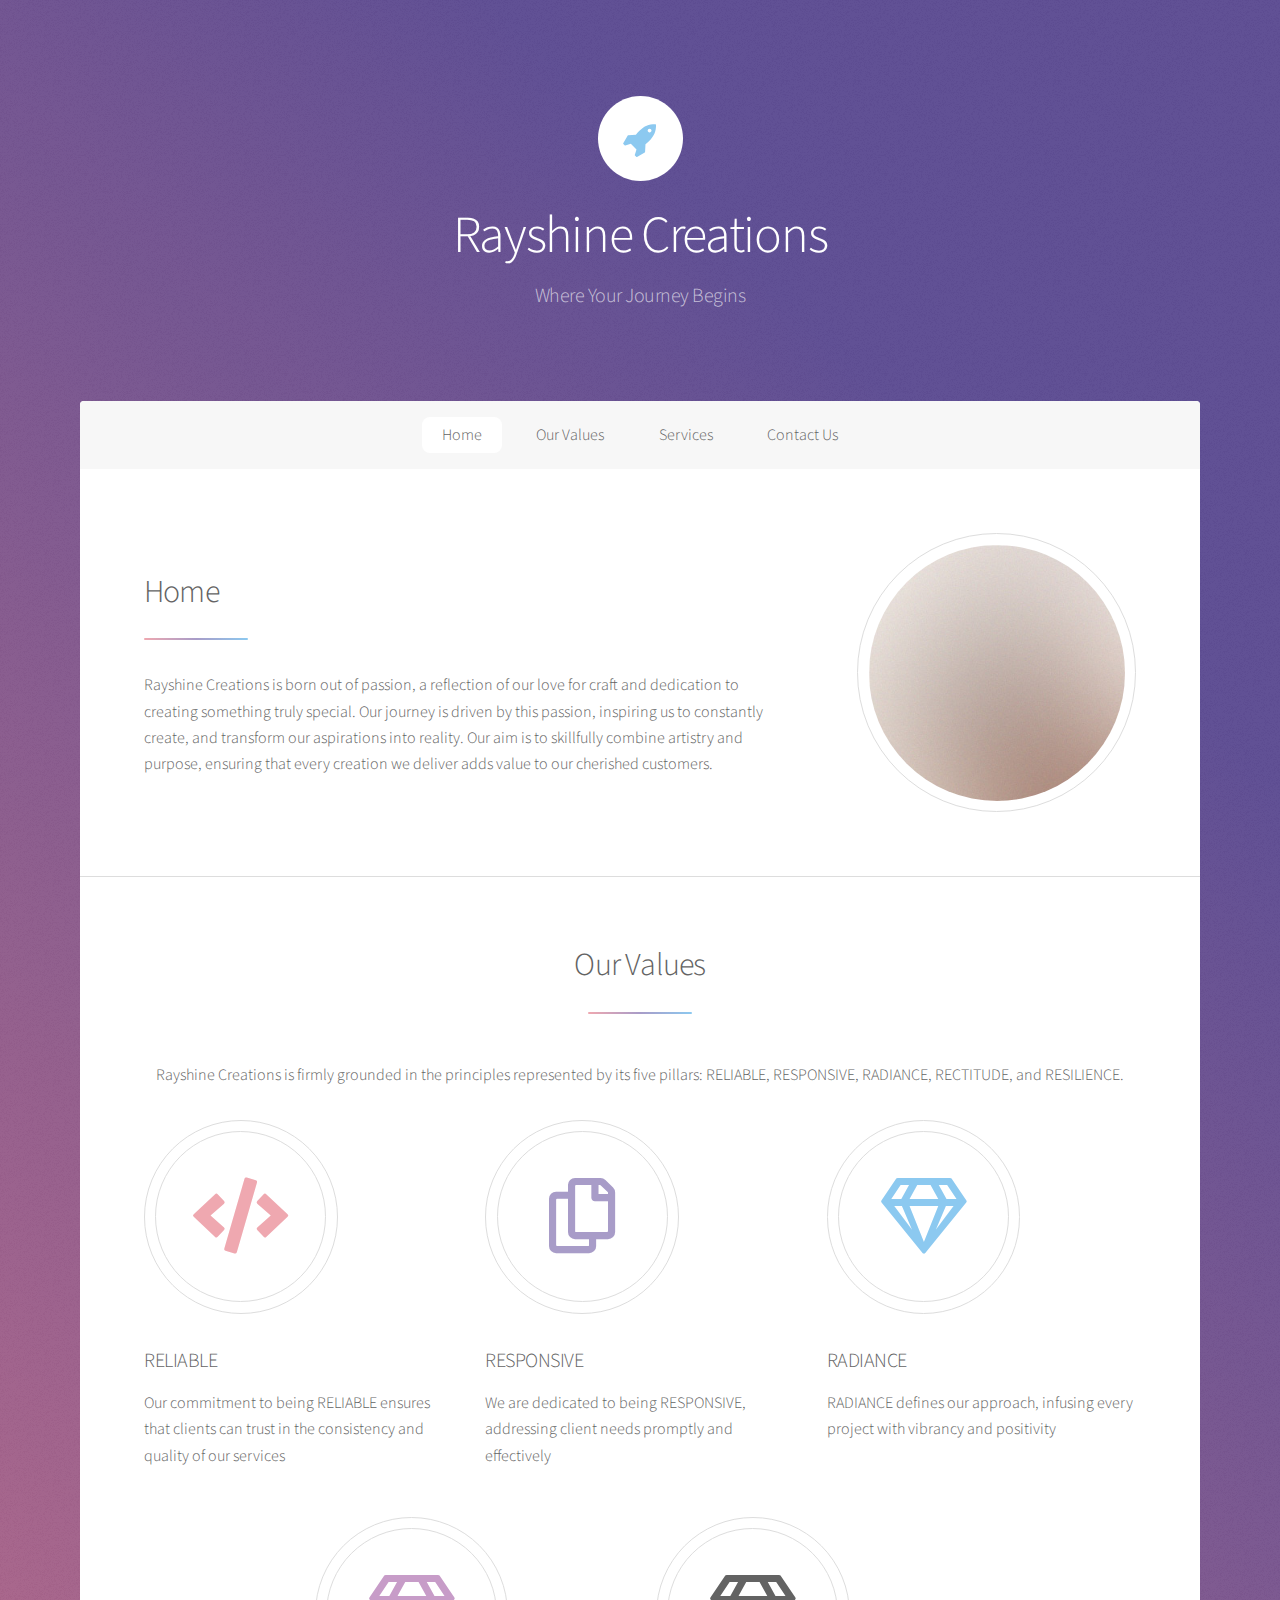
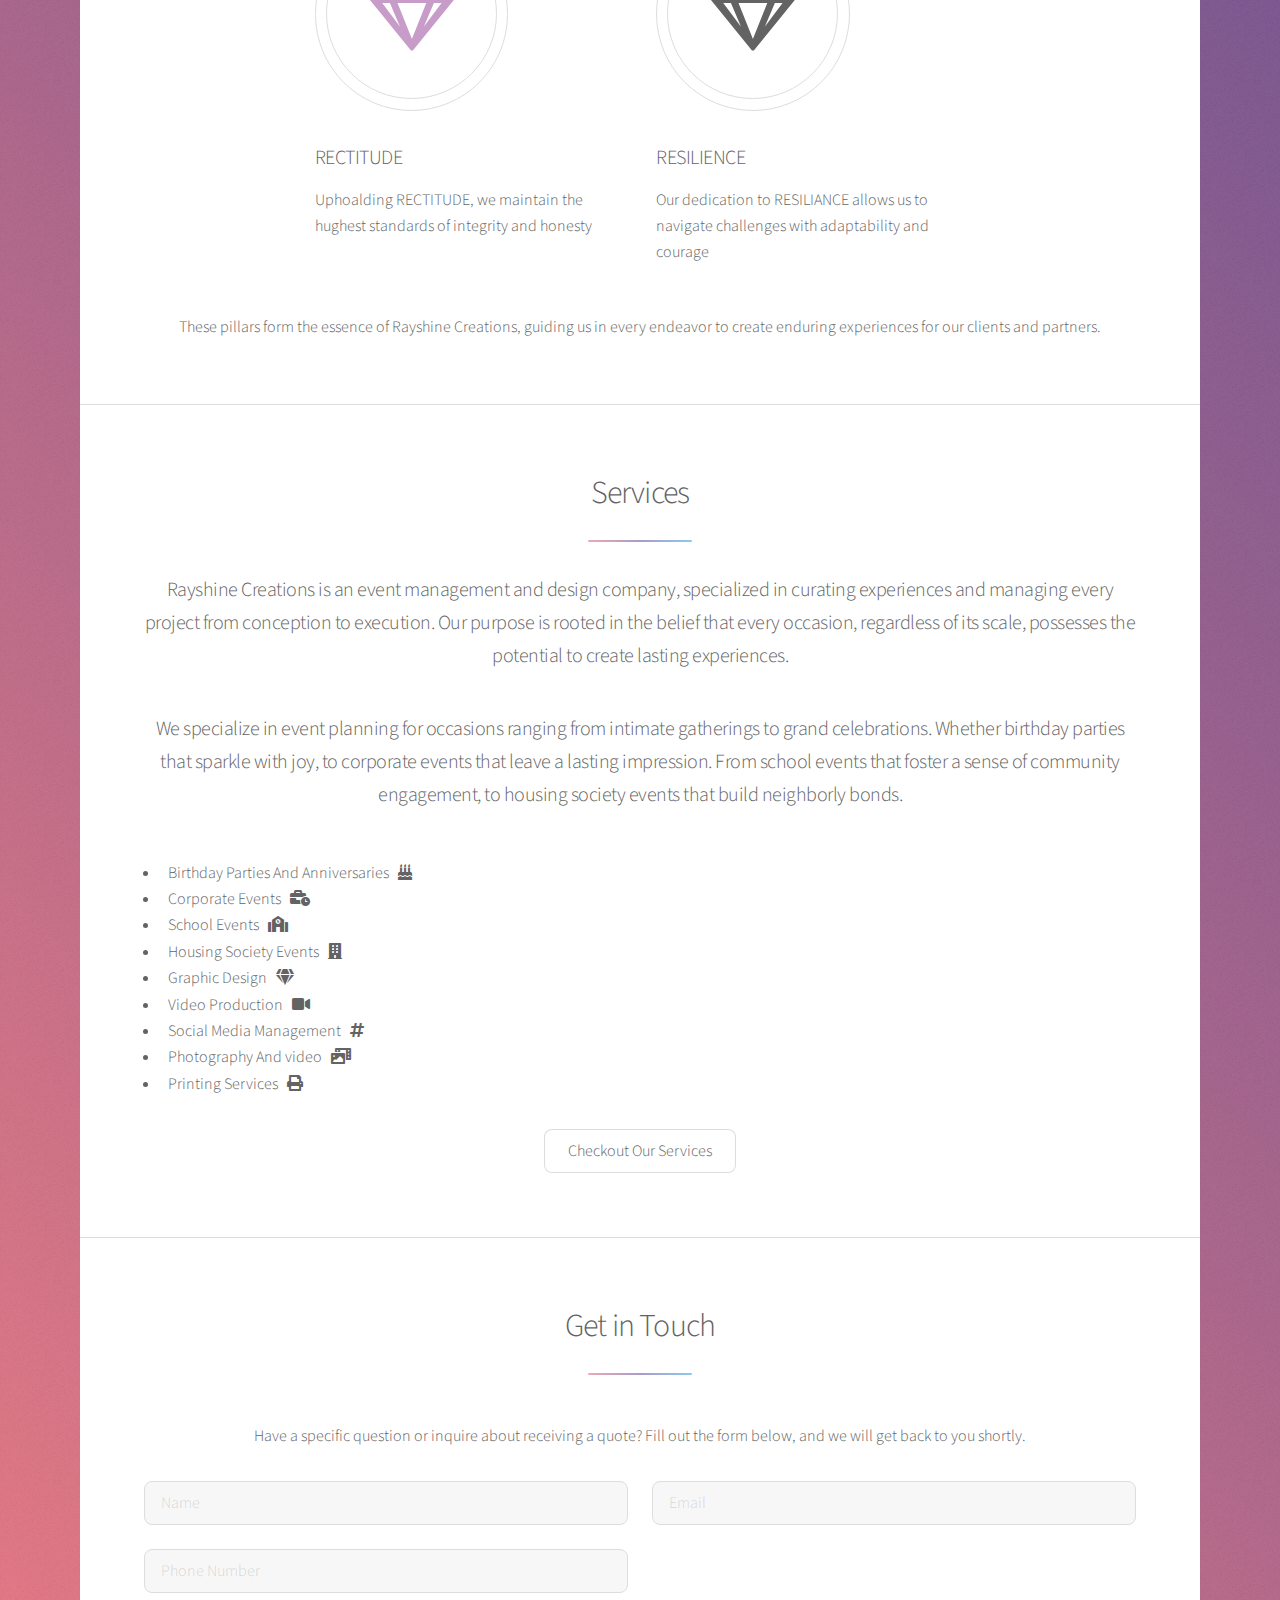
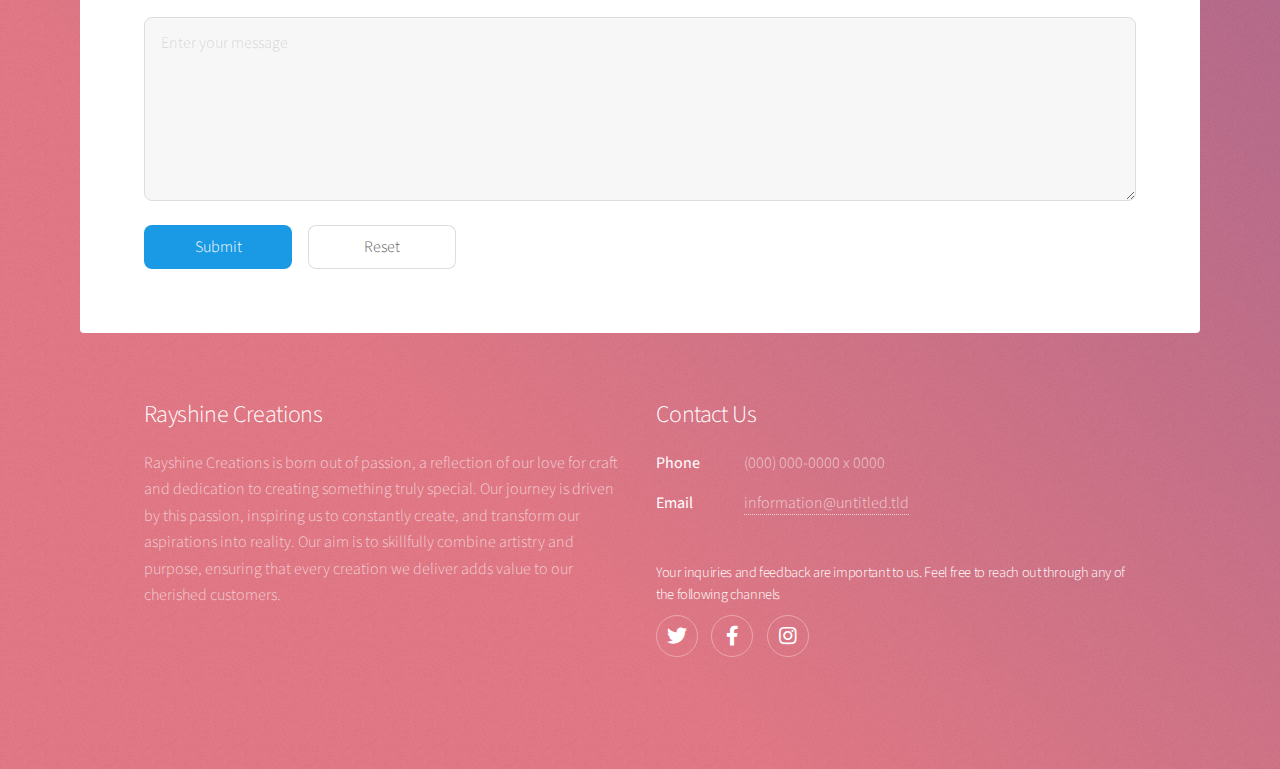
==== commit 1c177b53: "Updated header css" ====
--- a/index.html
+++ b/index.html
@@ -10,17 +10,14 @@
 	</head>
 	<body class="is-preload">
 
-		<!-- Wrapper -->
 			<div id="wrapper">
 
-				<!-- Header -->
 					<header id="header" class="alt">
-						<span class="logo"><img src="images/logo.svg" alt="" /></span>
+						<span class="logo"> <a href="index.html"><img src="images/logo.svg" alt="" /></a> </span>
 						<h1>Rayshine Creations</h1>
 						<p>Where Your Journey Begins</p>
 					</header>
 
-				<!-- Nav -->
 					<nav id="nav">
 						<ul>
 							<li><a href="#intro" class="active">Home</a></li>
@@ -30,10 +27,8 @@
 						</ul>
 					</nav>
 
-				<!-- Main -->
 					<div id="main">
 
-						<!-- Introduction -->
 							<section id="intro" class="main">
 								<div class="spotlight">
 									<div class="content">
@@ -49,7 +44,6 @@
 								</div>
 							</section>
 
-						<!-- First Section -->
 							<section id="first" class="main special">
 								<header class="major">
 									<h2>Our Values</h2>
@@ -87,7 +81,6 @@
 								
 							</section>
 
-						<!-- Second Section -->
 							<section id="second" class="main special">
 								<header class="major">
 									<h2>Services</h2>
@@ -129,7 +122,6 @@
 								
 							</section>
 
-						<!-- Get Started -->
 							<section id="cta" class="main special">
 								<header class="major">
 									<h2>Get in Touch</h2>
@@ -138,7 +130,6 @@
 									Fill out the form below, and we will get back to you shortly.
 								</p>
 
-								<!-- Form -->
 								<iframe name="dFrame" id="dFrame" style="display: none;"></iframe>
 								<section>
 									<form class = "gform" method="POST" action="#" target="dFrame" onsubmit="this.submit(); this.reset(); return false;">
@@ -174,7 +165,6 @@
 
 					</div>
 
-				<!-- Footer -->
 					<footer id="footer">
 						<section>
 							<h2>Rayshine Creations</h2>
@@ -201,7 +191,6 @@
 
 			</div>
 
-		<!-- Scripts -->
 			<script src="assets/js/jquery.min.js"></script>
 			<script src="assets/js/jquery.scrollex.min.js"></script>
 			<script src="assets/js/jquery.scrolly.min.js"></script>
--- a/assets/css/main.css
+++ b/assets/css/main.css
@@ -2631,7 +2631,15 @@
 		text-align: center;
 	}
 	
-	section.special ol, ul{
+	section.major ol{
+		text-align: left;
+	}
+
+	section.major ul{
+		text-align: left;
+	}
+
+	section ul{
 		text-align: left;
 	}
 
@@ -3085,7 +3093,7 @@
 		}
 
 		#header.alt {
-			padding: 7em 5em 4em 5em ;
+			padding: 3em 5em 1em 5em ;
 		}
 
 			#header.alt h1 {
@@ -3096,7 +3104,7 @@
 				-moz-transition: opacity 3s ease;
 				-webkit-transition: opacity 3s ease;
 				-ms-transition: opacity 3s ease;
-				transition: opacity 3s ease;
+				transition: opacity 1s ease;
 				-moz-transition-delay: 0.5s;
 				-webkit-transition-delay: 0.5s;
 				-ms-transition-delay: 0.5s;
@@ -3108,7 +3116,7 @@
 				-moz-transition: opacity 1.25s ease, -moz-transform 0.5s ease;
 				-webkit-transition: opacity 1.25s ease, -webkit-transform 0.5s ease;
 				-ms-transition: opacity 1.25s ease, -ms-transform 0.5s ease;
-				transition: opacity 1.25s ease, transform 0.5s ease;
+				transition: opacity 1s ease;
 				-moz-transition-delay: 0s;
 				-webkit-transition-delay: 0s;
 				-ms-transition-delay: 0s;
@@ -3217,7 +3225,7 @@
 		background-color: #ffffff;
 		color: #636363;
 		position: absolute;
-		width: 64em;
+		width: 70em;
 		max-width: calc(100% - 4em);
 		padding: 1em;
 		background-color: #f7f7f7;
@@ -3823,7 +3831,7 @@
 /* Wrapper */
 
 	#wrapper {
-		width: 64em;
+		width: 70em;
 		max-width: calc(100% - 4em);
 		margin: 0 auto;
 	}
@@ -3831,19 +3839,18 @@
 		@media screen and (max-width: 480px) {
 
 			#wrapper {
-				max-width: calc(100% - 1em);
-			}
-
-		}
-
-		/* @media screen and (max-width: 360px) {
+				max-width: calc(100% - 10em);
+			}
+
+		}
+
+		@media screen and (max-width: 480px) {
 
 			#wrapper {
 				max-width: calc(100% - 1em);
-				position: static;
-			}
-
-		} */
+			}
+
+		}
 		
 		.success_text.show {
 			display: block;
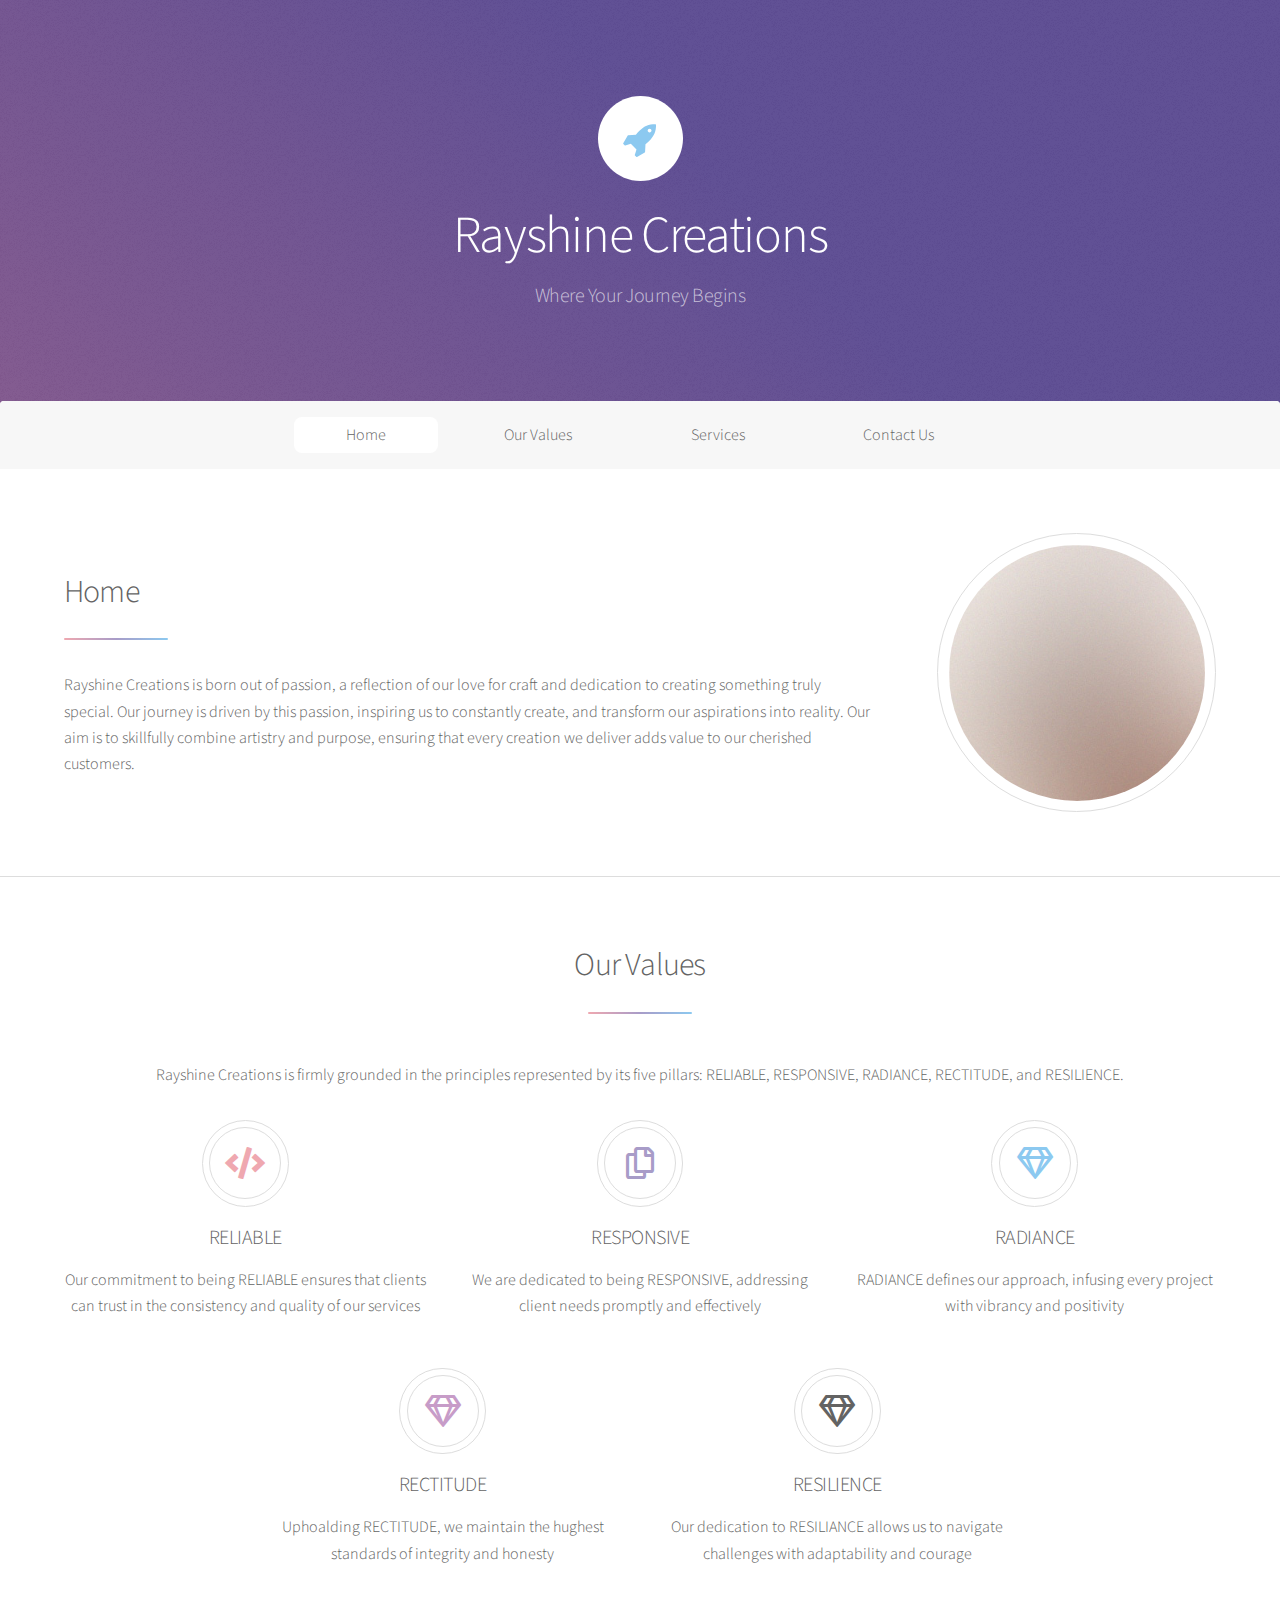
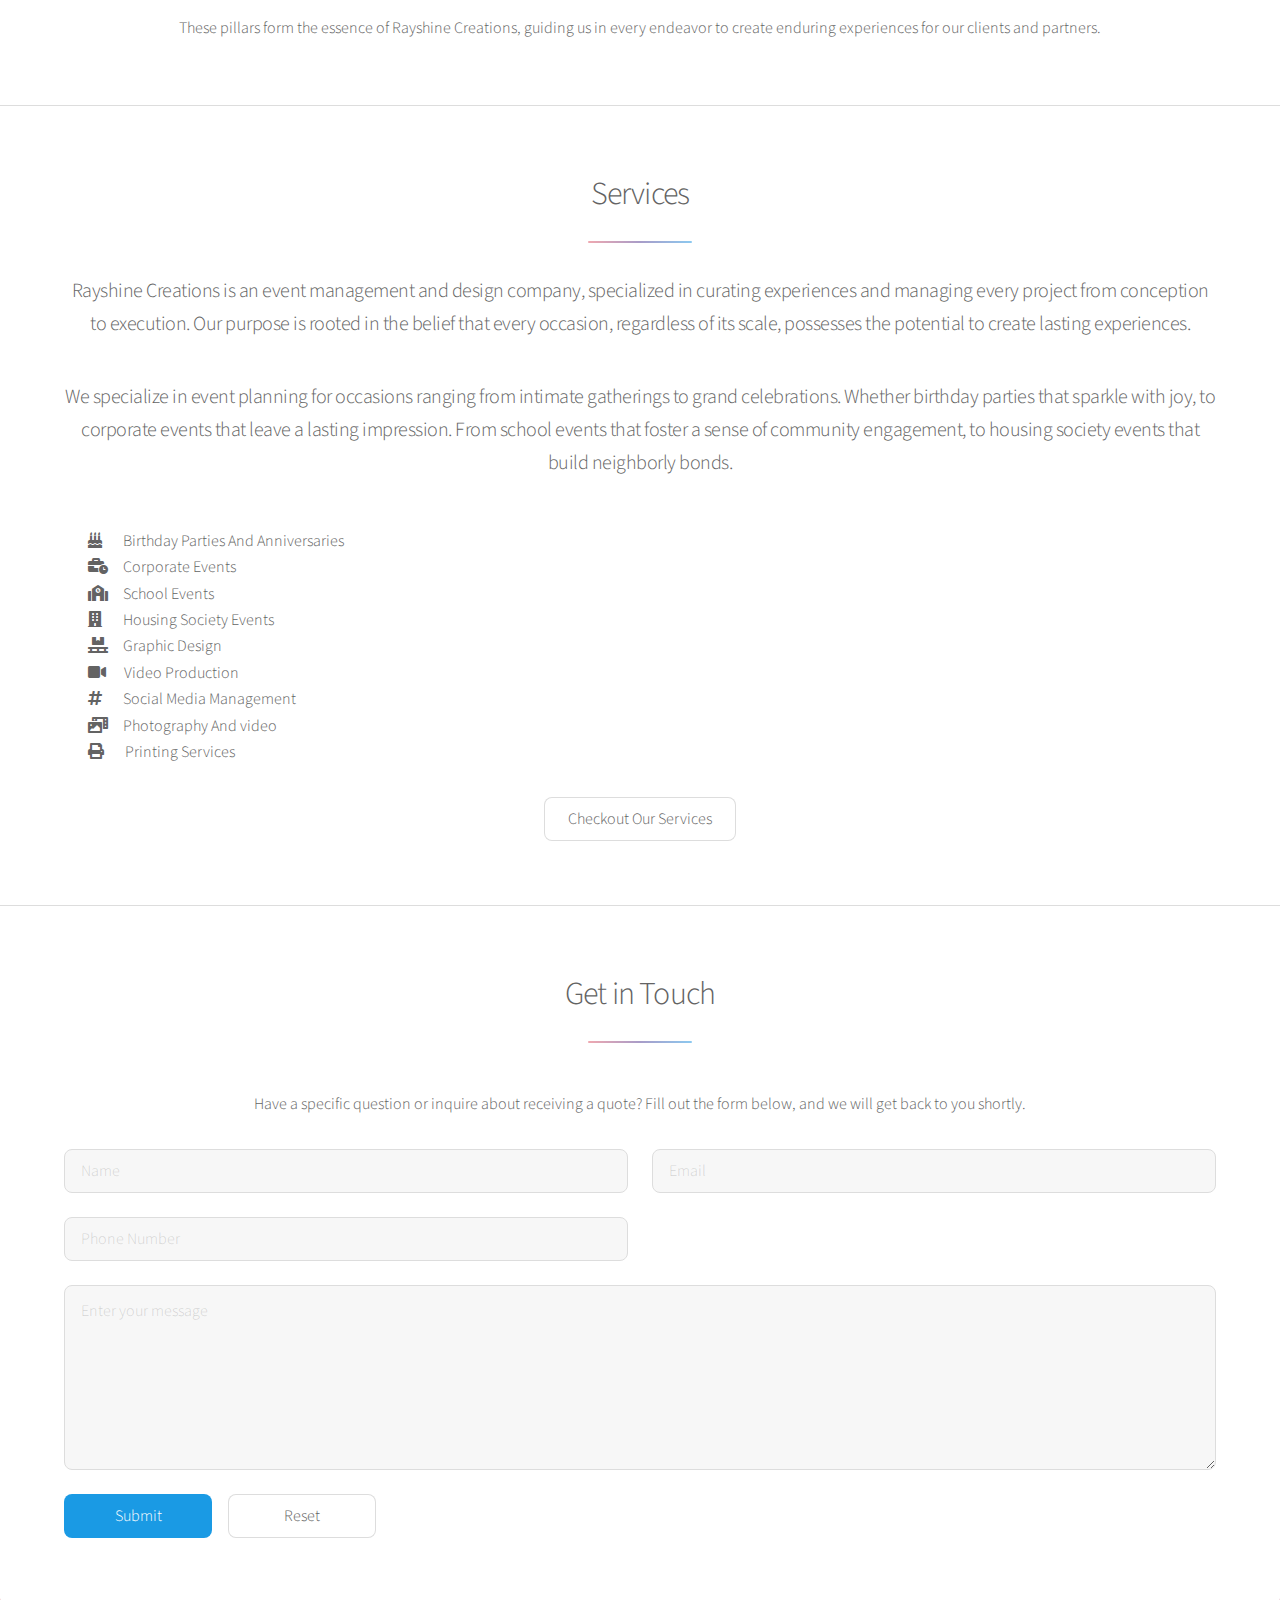
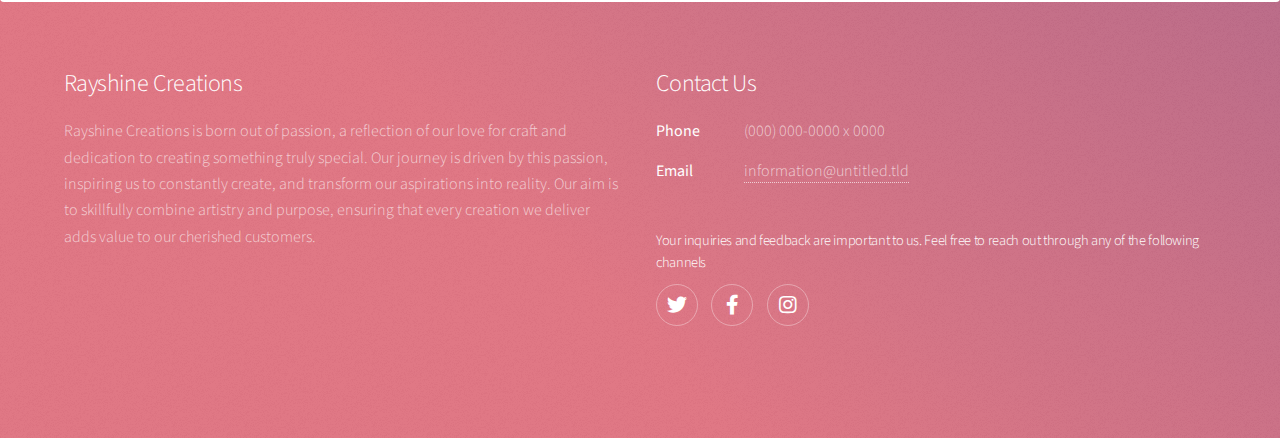
==== commit ea1917e0: "Updated css and services content" ====
--- a/index.html
+++ b/index.html
@@ -89,33 +89,33 @@
 										We specialize in event planning for occasions ranging from intimate gatherings to grand celebrations. Whether birthday parties that sparkle with joy, to corporate events that leave a lasting impression. From school events that foster a sense of community engagement, to housing society events that build neighborly bonds.
 									</p>
 								</header>
-								<ul>
-									<li>
-										Birthday Parties And Anniversaries &nbsp;&nbsp;<span class="icon solid fa-birthday-cake"></span>
-									</li>
-									<li>
-										Corporate Events &nbsp;&nbsp;<span class="icon solid fa-business-time"></span>
-									</li>
-									<li>
-										School Events &nbsp;&nbsp;<span class="icon solid fa-school"></span>
-									</li>
-									<li>
-										Housing Society Events &nbsp;&nbsp;<span class="icon solid fa-building"></span>
-									</li>
-									<li>
-										Graphic Design &nbsp;&nbsp;<span class="icon solid fa-gem"></span>
-									</li>
-									<li>
-										Video Production &nbsp;&nbsp;<span class="icon solid fa-video"></span>
-									</li>
-									<li>
-										Social Media Management &nbsp;&nbsp;<span class="icon solid fa-hashtag"></span>
-									</li>
-									<li>
-										Photography And video &nbsp;&nbsp;<span class="icon solid fa-photo-video"></span>
-									</li>
-									<li>
-										Printing Services &nbsp;&nbsp;<span class="icon solid fa-print"></span>
+								<ul style="list-style-type:none;">
+									<li>
+										<span class="icon solid fa-birthday-cake"></span> &nbsp; &nbsp; &nbsp; Birthday Parties And Anniversaries
+									</li>
+									<li>
+										<span class="icon solid fa-business-time"></span> &nbsp; &nbsp; Corporate Events
+									</li>
+									<li>
+										<span class="icon solid fa-school"></span> &nbsp; &nbsp; School Events
+									</li>
+									<li>
+										<span class="icon solid fa-building"></span> &nbsp; &nbsp; &nbsp; Housing Society Events
+									</li>
+									<li>
+										<span class="icon solid fa-pallet"></span> &nbsp; &nbsp; Graphic Design
+									</li>
+									<li>
+										<span class="icon solid fa-video"></span>&nbsp; &nbsp; &nbsp; Video Production
+									</li>
+									<li>
+										<span class="icon solid fa-hashtag"></span> &nbsp; &nbsp; &nbsp; Social Media Management
+									</li>
+									<li>
+										<span class="icon solid fa-photo-video"></span> &nbsp; &nbsp; Photography And video
+									</li>
+									<li>
+										<span class="icon solid fa-print"></span> &nbsp; &nbsp; &nbsp; Printing Services
 									</li>
 								</ul>
 								<p><a href="services.html" class="button">Checkout Our Services</a></p>
--- a/assets/css/main.css
+++ b/assets/css/main.css
@@ -2254,8 +2254,8 @@
 			border: solid 1px;
 			display: inline-block;
 			border-radius: 100%;
-			padding: 0.65em;
-			margin: 0 0 2em 0;
+			padding: 0.4em;
+			margin: 0 0 1em 0;
 			cursor: default;
 		}
 
@@ -2308,7 +2308,7 @@
 		@media screen and (max-width: 1680px) {
 
 			.icon.major:before {
-				font-size: 5.5rem;
+				font-size: 2.75rem;
 			}
 
 		}
@@ -2316,7 +2316,7 @@
 		@media screen and (max-width: 1280px) {
 
 			.icon.major:before {
-				font-size: 4.75rem;
+				font-size: 2rem;
 			}
 
 		}
@@ -2329,7 +2329,7 @@
 			}
 
 				.icon.major:before {
-					font-size: 3.5rem;
+					font-size: 2.5rem;
 				}
 
 		}
@@ -2818,6 +2818,7 @@
 		margin: 0 0 3em -2em;
 		padding: 0;
 		list-style: none;
+		text-align: center;
 	}
 
 		.features li {
@@ -3225,8 +3226,7 @@
 		background-color: #ffffff;
 		color: #636363;
 		position: absolute;
-		width: 70em;
-		max-width: calc(100% - 4em);
+		width: 100%;
 		padding: 1em;
 		background-color: #f7f7f7;
 		border-top-left-radius: 0.25em;
@@ -3293,7 +3293,7 @@
 					display: inline-block;
 					height: 2.25em;
 					line-height: 2.25em;
-					padding: 0 1.25em;
+					padding: 0 3.25em;
 					border: 0;
 					border-radius: 8px;
 					box-shadow: inset 0 0 0 1px transparent;
@@ -3364,7 +3364,7 @@
 				color: #636363;
 				position: absolute;
 				width: 64em;
-				max-width: calc(100% - 1em);
+				max-width: 100%;
 				margin: 0 auto;
 				padding: 1em;
 				background-color: #f7f7f7;
@@ -3649,7 +3649,7 @@
 		}
 
 		#main > .main {
-			padding: 5em 5em 3em 5em ;
+			padding: 5em 15em 3em 15em ;
 			border-top: solid 1px #dddddd;
 		}
 
@@ -3831,26 +3831,10 @@
 /* Wrapper */
 
 	#wrapper {
-		width: 70em;
-		max-width: calc(100% - 4em);
 		margin: 0 auto;
 	}
 
-		@media screen and (max-width: 480px) {
-
-			#wrapper {
-				max-width: calc(100% - 10em);
-			}
-
-		}
-
-		@media screen and (max-width: 480px) {
-
-			#wrapper {
-				max-width: calc(100% - 1em);
-			}
-
-		}
+
 		
 		.success_text.show {
 			display: block;
